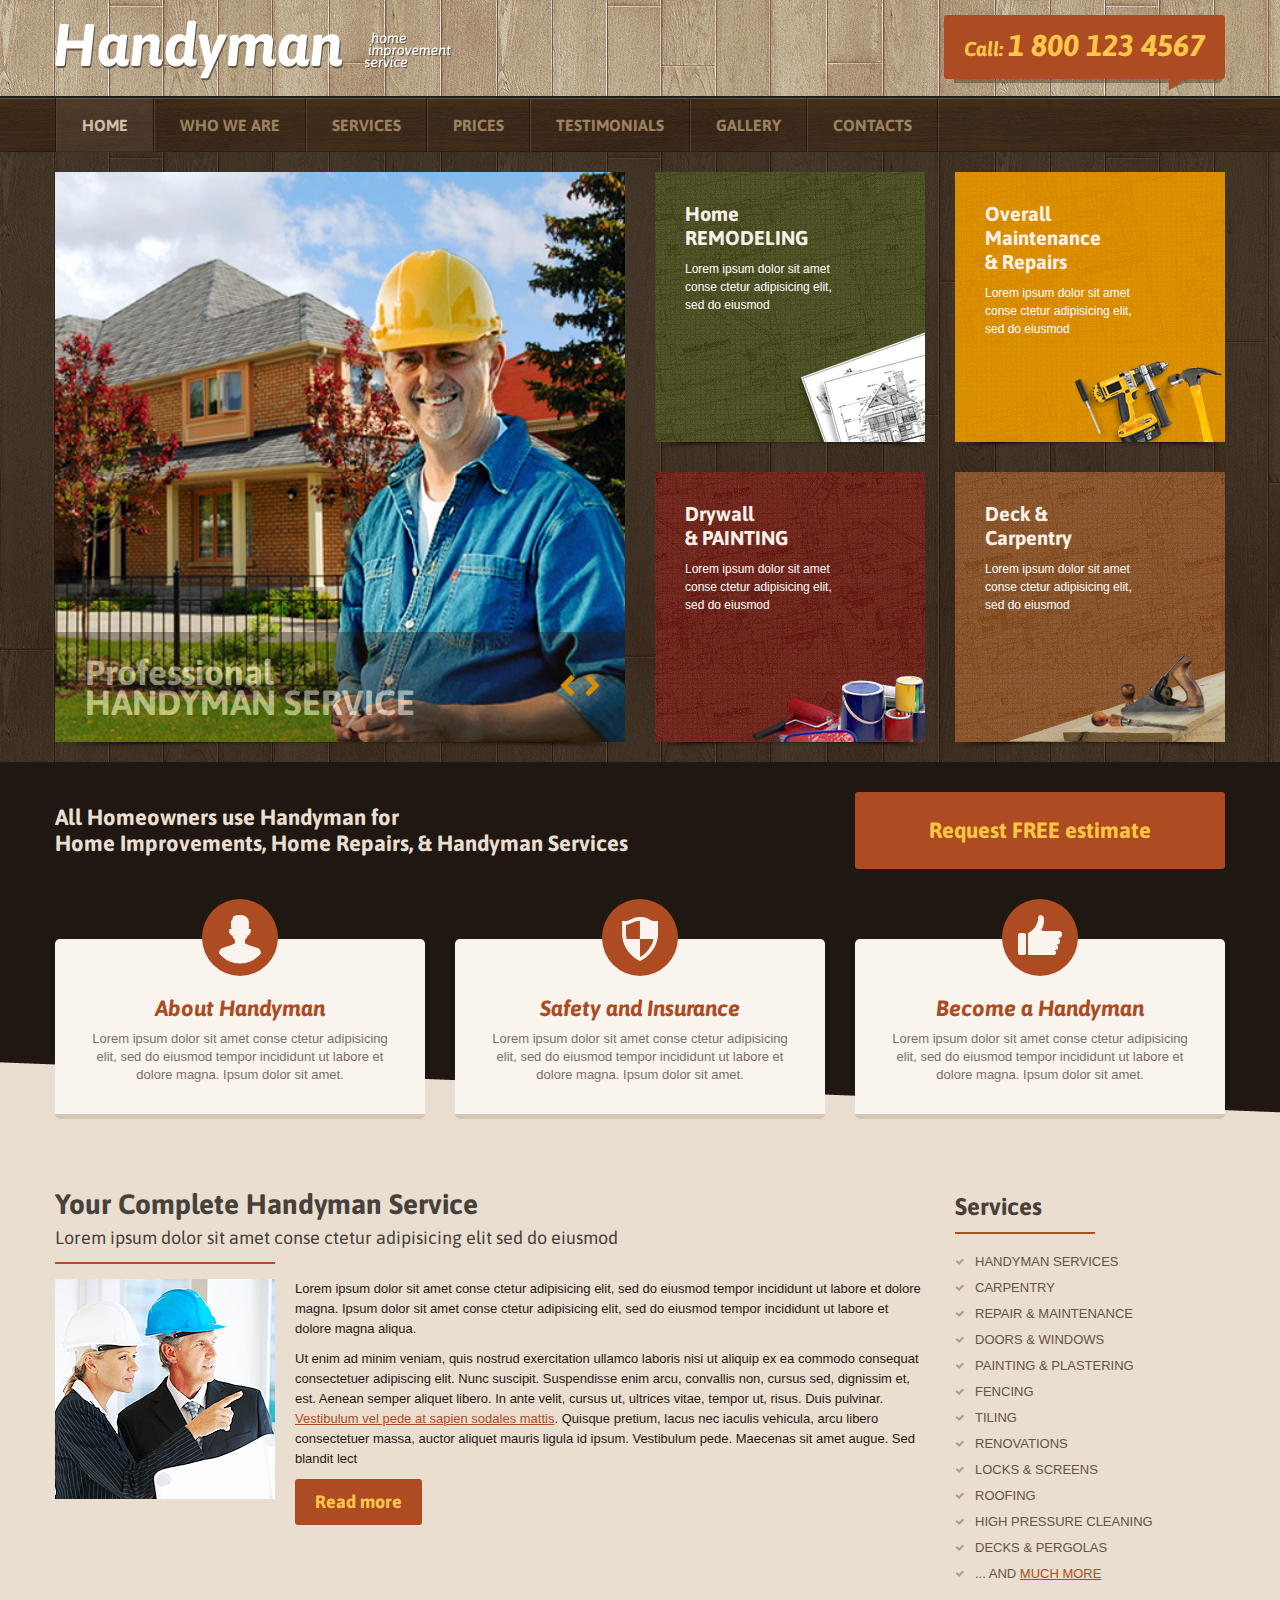
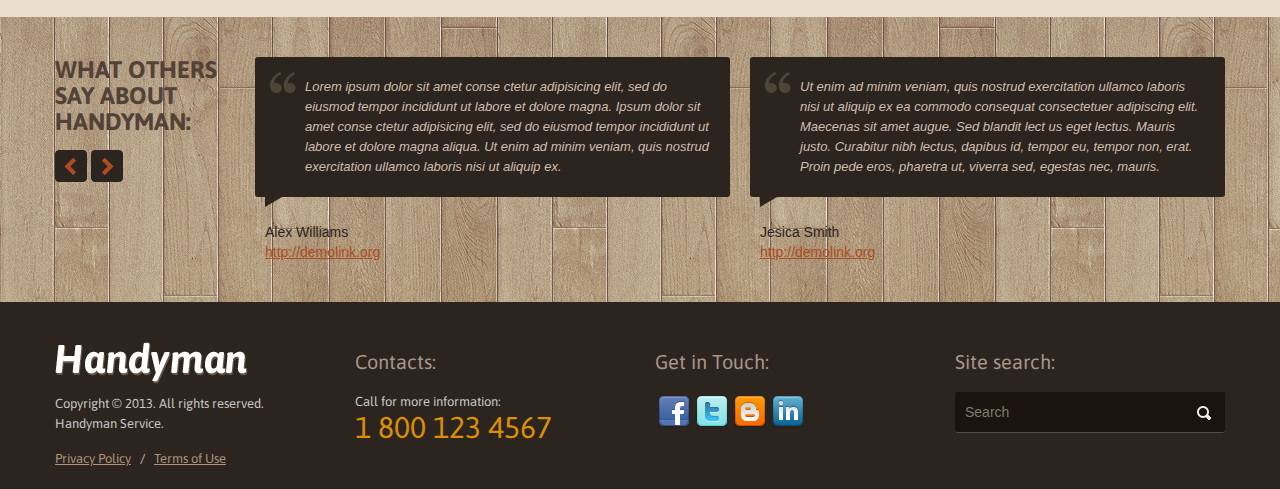
==== index.html @ ea473f08 "new bootsrap site" ====
<!DOCTYPE html>
<html lang="en">
<head>
<title>Handyman - home improvement service</title>
<meta charset="utf-8">
<meta name="viewport" content="width=device-width, initial-scale=1.0">
<meta name="description" content="Your description">
<meta name="keywords" content="Your keywords">
<meta name="author" content="Your name">
<link rel="icon" href="images/favicon.ico" type="image/x-icon">
<link rel="shortcut icon" href="images/favicon.ico" type="image/x-icon" />

<link rel="stylesheet" href="css/bootstrap.css" type="text/css" media="screen">
<link rel="stylesheet" href="css/bootstrap-responsive.css" type="text/css" media="screen">    
<link rel="stylesheet" href="css/camera.css" type="text/css" media="screen">
<link rel="stylesheet" href="css/style.css" type="text/css" media="screen">

<script type="text/javascript" src="js/jquery.js"></script>  
<script type="text/javascript" src="js/jquery.easing.1.3.js"></script>
<script type="text/javascript" src="js/superfish.js"></script>

<script type="text/javascript" src="js/jquery.ui.totop.js"></script>

<script type="text/javascript" src="js/camera.js"></script>
<script type="text/javascript" src="js/jquery.mobile.customized.min.js"></script>

<script type="text/javascript" src="js/jquery.caroufredsel.js"></script>
<script type="text/javascript" src="js/jquery.touchSwipe.min.js"></script>
<script>
$(document).ready(function() {
	// camera
	$('#camera_wrap').camera({
		//thumbnails: true
		autoAdvance			: true,		
		mobileAutoAdvance	: true,
		//fx					: 'simpleFade',
		height: '100%',
		hover: false,
		loader: 'none',
		navigation: true,
		navigationHover: false,
		mobileNavHover: false,
		playPause: false,
		pauseOnClick: false,
		pagination			: false,
		time: 7000,
		transPeriod: 1000,
		minHeight: '200px'
	});

	//	carouFredSel
	$('#slider3 .carousel.main ul').carouFredSel({
		auto: {
			timeoutDuration: 80000					
		},
		responsive: true,
		prev: '.prev3',
		next: '.next3',
		width: '100%',
		scroll: {
			items: 1,
			duration: 1000,
			easing: "easeOutExpo"
		},			
		items: {
        	width: '500',
			height: 'variable',	//	optionally resize item-height			  
			visible: {
				min: 1,
				max: 2
			}
		},
		mousewheel: false,
		swipe: {
			onMouse: true,
			onTouch: true
			}
	});
	$(window).bind("resize",updateSizes_vat).bind("load",updateSizes_vat);
	function updateSizes_vat(){		
		$('#slider3 .carousel.main ul').trigger("updateSizes");
	}
	updateSizes_vat();

}); //
$(window).load(function() {
	//

}); //
</script>		
<!--[if lt IE 8]>
		<div style='text-align:center'><a href="http://www.microsoft.com/windows/internet-explorer/default.aspx?ocid=ie6_countdown_bannercode"><img src="http://www.theie6countdown.com/images/upgrade.jpg"border="0"alt=""/></a></div>  
	<![endif]-->    

<!--[if lt IE 9]>
  <script src="http://html5shim.googlecode.com/svn/trunk/html5.js"></script>      
  <link rel="stylesheet" href="css/ie.css" type="text/css" media="screen">
<![endif]-->
</head>

<body class="main">
<div id="main">

<div class="top1">
<div class="container">
<div class="row">
<div class="span12">
<div class="top1_inner clearfix">
<header><div class="logo_wrapper"><a href="index.html" class="logo"><img src="images/logo.png" alt=""></a></div></header>	
<div class="phone1"><div class="txt1">Call: <span> 1 800 123 4567</span></div><div class="over1"></div></div>
</div>	
</div>	
</div>	
</div>	
</div>

<div class="top2">
<div class="container">
<div class="row">
<div class="span12">
<div class="top2_inner clearfix">
<div class="navbar navbar_">
	<div class="navbar-inner navbar-inner_">
		<a class="btn btn-navbar btn-navbar_" data-toggle="collapse" data-target=".nav-collapse_">
			<span class="icon-bar"></span>
			<span class="icon-bar"></span>
			<span class="icon-bar"></span>
		</a>
		<div class="nav-collapse nav-collapse_ collapse">
			<ul class="nav sf-menu clearfix">
<li class="active"><a href="index.html">Home</a></li>
<li class="sub-menu sub-menu-1"><a href="index-1.html">Who We Are</a>
	<ul>
		<li><a href="index-1.html">about us</a></li>		
		<li><a href="index-1.html">news & events</a></li>	
		<li><a href="404.html">404 page</a></li>					
	</ul>						
</li>
<li><a href="index-2.html">Services</a></li>
<li><a href="index-3.html">Prices</a></li>
<li><a href="index-4.html">Testimonials</a></li>
<li><a href="index-5.html">Gallery</a></li>
<li><a href="index-6.html">Contacts</a></li>											
<li class="last"></li>											
    </ul>
		</div>
	</div>
</div>
</div>	
</div>	
</div>	
</div>	
</div>

<div class="top3">
<div class="container">
<div class="row">
<div class="span12">
<div class="top3_inner clearfix">
<div class="row">
<div class="span6">
<div id="slider_wrapper">
	<div id="slider" class="clearfix">
		<img src="images/shadow1.png" alt="" class="sh1">
		<div id="camera_wrap">
			<div data-src="images/slide01.jpg">
				<div class="camera_caption fadeIn">
					<div class="txt1">Professional<br>HANDYMAN SERVICE</div>											
				</div>     
			</div>
			<div data-src="images/slide02.jpg">
				<div class="camera_caption fadeIn">
					<div class="txt1">Decks &<br>Carpentry Service</div>											
				</div>     
			</div>
			<div data-src="images/slide03.jpg">
				<div class="camera_caption fadeIn">
					<div class="txt1">Roofing &<br>Cleaning Service</div>											
				</div>     
			</div>
			<div data-src="images/slide04.jpg">
				<div class="camera_caption fadeIn">
					<div class="txt1">Home  Remodeling,<br>Repair & Maintenance</div>											
				</div>     
			</div>			
		</div>	
	</div>
</div>
</div>	
<div class="span6">
<div class="banners">
<div class="row">
<div class="span3 banner banner1">
<div class="banner_inner">
<a href="#">
<div class="txt">
	<div class="txt1">Home<br>REMODELING</div>
	<div class="txt2">Lorem ipsum dolor sit amet conse ctetur adipisicing elit, sed do eiusmod </div>
</div>		
<img src="images/banner1.png" alt="" class="img">
<div class="txt3">read<br>more</div>
</a>
<img src="images/shadow1.png" alt="" class="sh1">	
</div>	
</div>	
<div class="span3 banner banner2">
<div class="banner_inner">
<a href="#">
<div class="txt">
	<div class="txt1">Overall<br>Maintenance<br>& Repairs</div>
	<div class="txt2">Lorem ipsum dolor sit amet conse ctetur adipisicing elit, sed do eiusmod </div>
</div>		
<img src="images/banner2.png" alt="" class="img">
<div class="txt3">read<br>more</div>
</a>
<img src="images/shadow1.png" alt="" class="sh1">	
</div>	
</div>
</div>
<div class="row">
<div class="span3 banner banner3">
<div class="banner_inner">
<a href="#">
<div class="txt">
	<div class="txt1">Drywall<br>& PAINTING</div>
	<div class="txt2">Lorem ipsum dolor sit amet conse ctetur adipisicing elit, sed do eiusmod </div>
</div>		
<img src="images/banner3.png" alt="" class="img">
<div class="txt3">read<br>more</div>
</a>
<img src="images/shadow1.png" alt="" class="sh1">	
</div>	
</div>	
<div class="span3 banner banner4">
<div class="banner_inner">
<a href="#">
<div class="txt">
	<div class="txt1">Deck &<br>Carpentry
</div>
	<div class="txt2">Lorem ipsum dolor sit amet conse ctetur adipisicing elit, sed do eiusmod </div>
</div>		
<img src="images/banner4.png" alt="" class="img">
<div class="txt3">read<br>more</div>
</a>
<img src="images/shadow1.png" alt="" class="sh1">	
</div>	
</div>
</div>	
</div>
</div>
</div>
</div>	
</div>	
</div>	
</div>	
</div>

<div class="top4">
<div class="container">
<div class="row">
<div class="span12">
<div class="top4_inner clearfix">

<div class="slogan1 clearfix">
<div class="row">
<div class="span8">
<div class="block1">
	<div class="txt1">All Homeowners use Handyman for<br>Home Improvements, Home Repairs, & Handyman Services</div>	
</div>	
</div>
<div class="span4">
<div class="block2">
	<a href="#" class="button1">Request FREE estimate</a>
</div>	
</div>	
</div>	
</div>

<div class="banners2">
<div class="row">
<div class="span4 banner banner1">
<div class="banner_inner">
<a href="#">
<img src="images/ic1.png" alt="" class="img">
<div class="txt1">About Handyman</div>
<div class="txt2">Lorem ipsum dolor sit amet conse ctetur adipisicing elit, sed do eiusmod tempor incididunt ut labore et dolore magna. Ipsum dolor sit amet.</div>
</a>
</div>	
</div>
<div class="span4 banner banner1">
<div class="banner_inner">
<a href="#">
<img src="images/ic2.png" alt="" class="img">
<div class="txt1">Safety and Insurance</div>
<div class="txt2">Lorem ipsum dolor sit amet conse ctetur adipisicing elit, sed do eiusmod tempor incididunt ut labore et dolore magna. Ipsum dolor sit amet.</div>
</a>
</div>	
</div>
<div class="span4 banner banner1">
<div class="banner_inner">
<a href="#">
<img src="images/ic3.png" alt="" class="img">
<div class="txt1">Become a Handyman</div>
<div class="txt2">Lorem ipsum dolor sit amet conse ctetur adipisicing elit, sed do eiusmod tempor incididunt ut labore et dolore magna. Ipsum dolor sit amet.</div>
</a>
</div>	
</div>
</div>
	
</div>

</div>	
</div>	
</div>	
</div>	
</div>

<div id="content">
<div class="container">
<div class="row">
<div class="span9">
	
<h1 class="w1">Your Complete Handyman Service<br><span>Lorem ipsum dolor sit amet conse ctetur adipisicing elit sed do eiusmod</span><b></b></h1>

<div class="thumb1">
	<div class="thumbnail clearfix">
		<figure class=""><img src="images/home01.jpg" alt=""></figure>
		<div class="caption">
			<p>
				Lorem ipsum dolor sit amet conse ctetur adipisicing elit, sed do eiusmod tempor incididunt ut labore et dolore magna. Ipsum dolor sit amet conse ctetur adipisicing elit, sed do eiusmod tempor incididunt ut labore et dolore magna aliqua.
			</p>
			<p>
				Ut enim ad minim veniam, quis nostrud exercitation ullamco laboris nisi ut aliquip ex ea commodo consequat consectetuer adipiscing elit. Nunc suscipit. Suspendisse enim arcu, convallis non, cursus sed, dignissim et, est. Aenean semper aliquet libero. In ante velit, cursus ut, ultrices vitae, tempor ut, risus. Duis pulvinar. <a href="#">Vestibulum vel pede at sapien sodales mattis</a>. Quisque pretium, lacus nec iaculis vehicula, arcu libero consectetuer massa, auctor aliquet mauris ligula id ipsum. Vestibulum pede. Maecenas sit amet augue. Sed blandit lect
			</p>
			<a href="#" class="button2">Read more</a>
		</div>
	</div>
</div>


</div>
<div class="span3">
	
<h2 class="w2">Services<b></b></h2>

<ul class="ul1">
  <li>Handyman Services</li>	  
  <li>Carpentry</li>
  <li>Repair & Maintenance</li>
  <li>Doors & Windows</li>
  <li>Painting & Plastering</li>
  <li>Fencing</li>
  <li>Tiling</li>
  <li>Renovations</li>
  <li>Locks & Screens</li>
  <li>Roofing</li>
  <li>High Pressure Cleaning</li>
  <li>Decks & Pergolas</li>
  <li>... and <a href="#">much more</a></li>
</ul>




</div>	
</div>	
</div>	
</div>

<div class="bot1">
<div class="container">
<div class="row">
<div class="span12">
<div class="bot1_inner clearfix"></div>	
<div class="row">
<div class="span2">
<div class="bot1_block1">
<div class="txt1">What others say about Handyman:</div>	
<div class="navigations clearfix">
<a class="prev3" href="#"></a>
<a class="next3" href="#"></a>	
</div>
</div>	
</div>
<div class="span10">
<div class="bot1_block2">

<div id="slider3">
<div class="carousel-box row">
	<div class="inner span10">			
		<div class="carousel main">
			<ul>
				<li>
					<div class="testimonial1">
						<div class="txt1">
							Lorem ipsum dolor sit amet conse ctetur adipisicing elit, sed do eiusmod tempor incididunt ut labore et dolore magna. Ipsum dolor sit amet conse ctetur adipisicing elit, sed do eiusmod tempor incididunt ut labore et dolore magna aliqua. Ut enim ad minim veniam, quis nostrud exercitation ullamco laboris nisi ut aliquip ex.
						</div>
						<div class="txt2">
							<span>Alex Williams</span><br><a href="#">http://demolink.org</a>
						</div>	
					</div>
				</li>
				<li>
					<div class="testimonial1">
						<div class="txt1">
							Ut enim ad minim veniam, quis nostrud exercitation ullamco laboris nisi ut aliquip ex ea commodo consequat consectetuer adipiscing elit. Maecenas sit amet augue. Sed blandit lect us eget lectus. Mauris justo. Curabitur nibh lectus, dapibus id, tempor eu, tempor non, erat. Proin pede eros, pharetra ut, viverra sed, egestas nec, mauris. 
						</div>
						<div class="txt2">
							<span>Jesica Smith</span><br><a href="#">http://demolink.org</a>
						</div>	
					</div>
				</li>
				<li>
					<div class="testimonial1">
						<div class="txt1">
							Lorem ipsum dolor sit amet conse ctetur adipisicing elit, sed do eiusmod tempor incididunt ut labore et dolore magna. Ipsum dolor sit amet conse ctetur adipisicing elit, sed do eiusmod tempor incididunt ut labore et dolore magna aliqua. Ut enim ad minim veniam, quis nostrud exercitation ullamco laboris nisi ut aliquip ex.
						</div>
						<div class="txt2">
							<span>Alex Williams</span><br><a href="#">http://demolink.org</a>
						</div>	
					</div>
				</li>
				<li>
					<div class="testimonial1">
						<div class="txt1">
							Ut enim ad minim veniam, quis nostrud exercitation ullamco laboris nisi ut aliquip ex ea commodo consequat consectetuer adipiscing elit. Maecenas sit amet augue. Sed blandit lect us eget lectus. Mauris justo. Curabitur nibh lectus, dapibus id, tempor eu, tempor non, erat. Proin pede eros, pharetra ut, viverra sed, egestas nec, mauris. 
						</div>
						<div class="txt2">
							<span>Jesica Smith</span><br><a href="#">http://demolink.org</a>
						</div>	
					</div>
				</li>
				<li>
					<div class="testimonial1">
						<div class="txt1">
							Lorem ipsum dolor sit amet conse ctetur adipisicing elit, sed do eiusmod tempor incididunt ut labore et dolore magna. Ipsum dolor sit amet conse ctetur adipisicing elit, sed do eiusmod tempor incididunt ut labore et dolore magna aliqua. Ut enim ad minim veniam, quis nostrud exercitation ullamco laboris nisi ut aliquip ex.
						</div>
						<div class="txt2">
							<span>Alex Williams</span><br><a href="#">http://demolink.org</a>
						</div>	
					</div>
				</li>
				<li>
					<div class="testimonial1">
						<div class="txt1">
							Ut enim ad minim veniam, quis nostrud exercitation ullamco laboris nisi ut aliquip ex ea commodo consequat consectetuer adipiscing elit. Maecenas sit amet augue. Sed blandit lect us eget lectus. Mauris justo. Curabitur nibh lectus, dapibus id, tempor eu, tempor non, erat. Proin pede eros, pharetra ut, viverra sed, egestas nec, mauris. 
						</div>
						<div class="txt2">
							<span>Jesica Smith</span><br><a href="#">http://demolink.org</a>
						</div>	
					</div>
				</li>																												
			</ul>
		</div>
	</div>
</div>
</div>

</div>	
</div>	
</div>
</div>	
</div>	
</div>	
</div>

<div class="bot2">
<div class="container">
<div class="row">
<div class="span12">
<div class="bot2_inner clearfix">
<div class="row">
<div class="span3">
<footer>
<div class="logo2_wrapper"><a href="index.html" class="logo2"><img src="images/logo2.png" alt=""></a></div>	
<div class="copyright">Copyright   © 2013. All rights reserved. Handyman Service.</div>
<div class="copyright2"><a href="#">Privacy Policy</a>&nbsp;&nbsp;&nbsp;/&nbsp;&nbsp;&nbsp;<a href="#">Terms of Use</a></div>


</footer>	
</div>
<div class="span3">
<div class="bot2_title">Contacts:</div>	
<div class="phone2">
<div class="txt1">Call for more information:</div>	
<div class="txt2">1 800 123 4567</div>
</div>
</div>
<div class="span3">
<div class="bot2_title">Get in Touch:</div>	
<div class="social_wrapper">
	<ul class="social clearfix">
	    <li><a href="#"><img src="images/social_ic1.png"></a></li>
	    <li><a href="#"><img src="images/social_ic2.png"></a></li>
	    <li><a href="#"><img src="images/social_ic3.png"></a></li>
	    <li><a href="#"><img src="images/social_ic4.png"></a></li>
	</ul>
</div>
</div>
<div class="span3">
<div class="bot2_title">Site search:</div>	
<div class="search-form-wrapper clearfix">
<form id="search-form" action="search.php" method="GET" accept-charset="utf-8" class="navbar-form" >
						<input type="text" name="s" value='Search' onBlur="if(this.value=='') this.value='Search'" onFocus="if(this.value =='Search' ) this.value=''">
						<a href="#" onClick="document.getElementById('search-form').submit()"></a>
					</form>	
</div>
</div>	
</div>
</div>	
</div>	
</div>	
</div>	
</div>




	
</div>
<script type="text/javascript" src="js/bootstrap.js"></script>
</body>
</html>
---- css/camera.css ----
/**************************
*
*	GENERAL
*
**************************/
.camera_wrap a, .camera_wrap img, 
.camera_wrap ol, .camera_wrap ul, .camera_wrap li,
.camera_wrap table, .camera_wrap tbody, .camera_wrap tfoot, .camera_wrap thead, .camera_wrap tr, .camera_wrap th, .camera_wrap td
.camera_thumbs_wrap a, .camera_thumbs_wrap img, 
.camera_thumbs_wrap ol, .camera_thumbs_wrap ul, .camera_thumbs_wrap li,
.camera_thumbs_wrap table, .camera_thumbs_wrap tbody, .camera_thumbs_wrap tfoot, .camera_thumbs_wrap thead, .camera_thumbs_wrap tr, .camera_thumbs_wrap th, .camera_thumbs_wrap td {
	background: none;
	border: 0;
	font: inherit;
	font-size: 100%;
	margin: 0;
	padding: 0;
	vertical-align: baseline;
	list-style: none
}
.camera_wrap {
	display: none;
	float: left;
	position: relative;
	z-index: 0;
}
.camera_wrap img {
	max-width: none!important;
}
.camera_fakehover {
	height: 100%;
	min-height: 60px;
	position: relative;
	width: 100%;
	z-index: 1;
}
.camera_wrap {
	width: 100%;
}
.camera_src {
	display: none;
}
.cameraCont, .cameraContents {
	height: 100%;
	position: relative;
	width: 100%;
	z-index: 1;
}
.cameraSlide {
	bottom: 0;
	left: 0;
	position: absolute;
	right: 0;
	top: 0;
	width: 100%;
}
.cameraContent {
	bottom: 0;
	display: none;
	left: 0;
	position: absolute;
	right: 0;
	top: 0;
	width: 100%;
}
.camera_target {
	bottom: 0;
	height: 100%;
	left: 0;
	overflow: hidden;
	position: absolute;
	right: 0;
	text-align: left;
	top: 0;
	width: 100%;
	z-index: 0;
}
.camera_overlayer {
	bottom: 0;
	height: 100%;
	left: 0;
	overflow: hidden;
	position: absolute;
	right: 0;
	top: 0;
	width: 100%;
	z-index: 0;
}
.camera_target_content {
	bottom: 0;
	left: 0;
	overflow: hidden;
	position: absolute;
	right: 0;
	top: 0;
	z-index: 2;
}
.camera_target_content .camera_link {
    background: url(../images/blank.gif);
	display: block;
	height: 100%;
	text-decoration: none;
}
.camera_loader {
    background: #fff url(../images/camera-loader.gif) no-repeat center;
	background: rgba(255, 255, 255, 0.9) url(../images/camera-loader.gif) no-repeat center;
	border: 1px solid #ffffff;
	-webkit-border-radius: 18px;
	-moz-border-radius: 18px;
	border-radius: 18px;
	height: 36px;
	left: 50%;
	overflow: hidden;
	position: absolute;
	margin: -18px 0 0 -18px;
	top: 50%;
	width: 36px;
	z-index: 3;
}
.camera_bar {
	bottom: 0;
	left: 0;
	overflow: hidden;
	position: absolute;
	right: 0;
	top: 0;
	z-index: 3;
}
.camera_thumbs_wrap.camera_left .camera_bar, .camera_thumbs_wrap.camera_right .camera_bar {
	height: 100%;
	position: absolute;
	width: auto;
}
.camera_thumbs_wrap.camera_bottom .camera_bar, .camera_thumbs_wrap.camera_top .camera_bar {
	height: auto;
	position: absolute;
	width: 100%;
}
.camera_nav_cont {
	height: 65px;
	overflow: hidden;
	position: absolute;
	right: 9px;
	top: 15px;
	width: 120px;
	z-index: 4;
}
.camera_caption {
	bottom: 0;
	display: block;
	position: absolute;
	width: 100%;
}
.camera_caption > div {
	padding: 10px 20px;
}
.camerarelative {
	overflow: hidden;
	position: relative;
}
.imgFake {
	cursor: pointer;
}
.camera_prevThumbs {
	bottom: 4px;
	cursor: pointer;
	left: 0;
	position: absolute;
	top: 4px;
	visibility: hidden;
	width: 30px;
	z-index: 10;
}
.camera_prevThumbs div {
	background: url(../images/camera_skins.png) no-repeat -160px 0;
	display: block;
	height: 40px;
	margin-top: -20px;
	position: absolute;
	top: 50%;
	width: 30px;
}
.camera_nextThumbs {
	bottom: 4px;
	cursor: pointer;
	position: absolute;
	right: 0;
	top: 4px;
	visibility: hidden;
	width: 30px;
	z-index: 10;
}
.camera_nextThumbs div {
	background: url(../images/camera_skins.png) no-repeat -190px 0;
	display: block;
	height: 40px;
	margin-top: -20px;
	position: absolute;
	top: 50%;
	width: 30px;
}
.camera_command_wrap .hideNav {
	display: none;
}
.camera_command_wrap {
	left: 0;
	position: relative;
	right:0;
	z-index: 4;
}
.camera_wrap .camera_pag .camera_pag_ul {
	list-style: none;
	margin: 0;
	padding: 0;
	text-align: right;
}
.camera_wrap .camera_pag .camera_pag_ul li {
	-webkit-border-radius: 8px;
	-moz-border-radius: 8px;
	border-radius: 8px;
	cursor: pointer;
	display: inline-block;
	height: 16px;
	margin: 20px 5px;
	position: relative;
	text-align: left;
	text-indent: -9999px;
	width: 16px;
}
.camera_commands_emboss .camera_pag .camera_pag_ul li {
	-moz-box-shadow:
		0px 1px 0px rgba(255,255,255,1),
		inset 0px 1px 1px rgba(0,0,0,0.2);
	-webkit-box-shadow:
		0px 1px 0px rgba(255,255,255,1),
		inset 0px 1px 1px rgba(0,0,0,0.2);
	box-shadow:
		0px 1px 0px rgba(255,255,255,1),
		inset 0px 1px 1px rgba(0,0,0,0.2);
}
.camera_wrap .camera_pag .camera_pag_ul li > span {
	-webkit-border-radius: 5px;
	-moz-border-radius: 5px;
	border-radius: 5px;
	height: 8px;
	left: 4px;
	overflow: hidden;
	position: absolute;
	top: 4px;
	width: 8px;
}
.camera_commands_emboss .camera_pag .camera_pag_ul li:hover > span {
	-moz-box-shadow:
		0px 1px 0px rgba(255,255,255,1),
		inset 0px 1px 1px rgba(0,0,0,0.2);
	-webkit-box-shadow:
		0px 1px 0px rgba(255,255,255,1),
		inset 0px 1px 1px rgba(0,0,0,0.2);
	box-shadow:
		0px 1px 0px rgba(255,255,255,1),
		inset 0px 1px 1px rgba(0,0,0,0.2);
}
.camera_wrap .camera_pag .camera_pag_ul li.cameracurrent > span {
	-moz-box-shadow: none;
	-webkit-box-shadow: none;
	box-shadow: none;
}
.camera_pag_ul li img {
	display: none;
	position: absolute;
}
.camera_pag_ul .thumb_arrow {
    border-left: 4px solid transparent;
    border-right: 4px solid transparent;
    border-top: 4px solid;
	top: 0;
	left: 50%;
	margin-left: -4px;
	position: absolute;
}
.camera_prev, .camera_next, .camera_commands {
	cursor: pointer;
	height: 40px;
	margin-top: -20px;
	position: absolute;
	top: 50%;
	width: 40px;
	z-index: 2;
}
.camera_prev {
	left: 0;
}
.camera_prev > span {
	background: url(../images/camera_skins.png) no-repeat 0 0;
	display: block;
	height: 40px;
	width: 40px;
}
.camera_next {
	right: 0;
}
.camera_next > span {
	background: url(../images/camera_skins.png) no-repeat -40px 0;
	display: block;
	height: 40px;
	width: 40px;
}
.camera_commands {
	right: 41px;
}
.camera_commands > .camera_play {
	background: url(../images/camera_skins.png) no-repeat -80px 0;
	height: 40px;
	width: 40px;
}
.camera_commands > .camera_stop {
	background: url(../images/camera_skins.png) no-repeat -120px 0;
	display: block;
	height: 40px;
	width: 40px;
}
.camera_wrap .camera_pag .camera_pag_ul li {
	-webkit-border-radius: 8px;
	-moz-border-radius: 8px;
	border-radius: 8px;
	cursor: pointer;
	display: inline-block;
	height: 16px;
	margin: 20px 5px;
	position: relative;
	text-indent: -9999px;
	width: 16px;
}
.camera_thumbs_cont {
	-webkit-border-bottom-right-radius: 4px;
	-webkit-border-bottom-left-radius: 4px;
	-moz-border-radius-bottomright: 4px;
	-moz-border-radius-bottomleft: 4px;
	border-bottom-right-radius: 4px;
	border-bottom-left-radius: 4px;
	overflow: hidden;
	position: relative;
	width: 100%;
}
.camera_commands_emboss .camera_thumbs_cont {
	-moz-box-shadow:
		0px 1px 0px rgba(255,255,255,1),
		inset 0px 1px 1px rgba(0,0,0,0.2);
	-webkit-box-shadow:
		0px 1px 0px rgba(255,255,255,1),
		inset 0px 1px 1px rgba(0,0,0,0.2);
	box-shadow:
		0px 1px 0px rgba(255,255,255,1),
		inset 0px 1px 1px rgba(0,0,0,0.2);
}
.camera_thumbs_cont > div {
	float: left;
	width: 100%;
}
.camera_thumbs_cont ul {
	overflow: hidden;
	padding: 3px 4px 8px;
	position: relative;
	text-align: center;
}
.camera_thumbs_cont ul li {
	display: inline;
	padding: 0 4px;
}
.camera_thumbs_cont ul li > img {
	border: 1px solid;
	cursor: pointer;
	margin-top: 5px;
	vertical-align:bottom;
}
.camera_clear {
	display: block;
	clear: both;
}
.showIt {
	display: none;
}
.camera_clear {
	clear: both;
	display: block;
	height: 1px;
	margin: -1px 0 25px;
	position: relative;
}
/**************************
*
*	COLORS & SKINS
*
**************************/
.pattern_1 .camera_overlayer {
	background: url(../images/patterns/overlay1.png) repeat;
}
.pattern_2 .camera_overlayer {
	background: url(../images/patterns/overlay2.png) repeat;
}
.pattern_3 .camera_overlayer {
	background: url(../images/patterns/overlay3.png) repeat;
}
.pattern_4 .camera_overlayer {
	background: url(../images/patterns/overlay4.png) repeat;
}
.pattern_5 .camera_overlayer {
	background: url(../images/patterns/overlay5.png) repeat;
}
.pattern_6 .camera_overlayer {
	background: url(../images/patterns/overlay6.png) repeat;
}
.pattern_7 .camera_overlayer {
	background: url(../images/patterns/overlay7.png) repeat;
}
.pattern_8 .camera_overlayer {
	background: url(../images/patterns/overlay8.png) repeat;
}
.pattern_9 .camera_overlayer {
	background: url(../images/patterns/overlay9.png) repeat;
}
.pattern_10 .camera_overlayer {
	background: url(../images/patterns/overlay10.png) repeat;
}
.camera_caption {
	color: #fff;
}
.camera_caption > div {
	background: #000;
	background: rgba(0, 0, 0, 0.8);
}
.camera_wrap .camera_pag .camera_pag_ul li {
	background: #b7b7b7;
}
.camera_wrap .camera_pag .camera_pag_ul li:hover > span {
	background: #b7b7b7;
}
.camera_wrap .camera_pag .camera_pag_ul li.cameracurrent > span {
	background: #434648;
}
.camera_pag_ul li img {
	border: 4px solid #e6e6e6;
	-moz-box-shadow: 0px 3px 6px rgba(0,0,0,.5);
	-webkit-box-shadow: 0px 3px 6px rgba(0,0,0,.5);
	box-shadow: 0px 3px 6px rgba(0,0,0,.5);
}
.camera_pag_ul .thumb_arrow {
    border-top-color: #e6e6e6;
}
.camera_prevThumbs, .camera_nextThumbs, .camera_prev, .camera_next, .camera_commands, .camera_thumbs_cont {
	background: #d8d8d8;
	background: rgba(216, 216, 216, 0.85);
}
.camera_wrap .camera_pag .camera_pag_ul li {
	background: #b7b7b7;
}
.camera_thumbs_cont ul li > img {
	border-color: #000;
}
/*AMBER SKIN*/
.camera_amber_skin .camera_prevThumbs div {
	background-position: -160px -160px;
}
.camera_amber_skin .camera_nextThumbs div {
	background-position: -190px -160px;
}
.camera_amber_skin .camera_prev > span {
	background-position: 0 -160px;
}
.camera_amber_skin .camera_next > span {
	background-position: -40px -160px;
}
.camera_amber_skin .camera_commands > .camera_play {
	background-position: -80px -160px;
}
.camera_amber_skin .camera_commands > .camera_stop {
	background-position: -120px -160px;
}
/*ASH SKIN*/
.camera_ash_skin .camera_prevThumbs div {
	background-position: -160px -200px;
}
.camera_ash_skin .camera_nextThumbs div {
	background-position: -190px -200px;
}
.camera_ash_skin .camera_prev > span {
	background-position: 0 -200px;
}
.camera_ash_skin .camera_next > span {
	background-position: -40px -200px;
}
.camera_ash_skin .camera_commands > .camera_play {
	background-position: -80px -200px;
}
.camera_ash_skin .camera_commands > .camera_stop {
	background-position: -120px -200px;
}
/*AZURE SKIN*/
.camera_azure_skin .camera_prevThumbs div {
	background-position: -160px -240px;
}
.camera_azure_skin .camera_nextThumbs div {
	background-position: -190px -240px;
}
.camera_azure_skin .camera_prev > span {
	background-position: 0 -240px;
}
.camera_azure_skin .camera_next > span {
	background-position: -40px -240px;
}
.camera_azure_skin .camera_commands > .camera_play {
	background-position: -80px -240px;
}
.camera_azure_skin .camera_commands > .camera_stop {
	background-position: -120px -240px;
}
/*BEIGE SKIN*/
.camera_beige_skin .camera_prevThumbs div {
	background-position: -160px -120px;
}
.camera_beige_skin .camera_nextThumbs div {
	background-position: -190px -120px;
}
.camera_beige_skin .camera_prev > span {
	background-position: 0 -120px;
}
.camera_beige_skin .camera_next > span {
	background-position: -40px -120px;
}
.camera_beige_skin .camera_commands > .camera_play {
	background-position: -80px -120px;
}
.camera_beige_skin .camera_commands > .camera_stop {
	background-position: -120px -120px;
}
/*BLACK SKIN*/
.camera_black_skin .camera_prevThumbs div {
	background-position: -160px -40px;
}
.camera_black_skin .camera_nextThumbs div {
	background-position: -190px -40px;
}
.camera_black_skin .camera_prev > span {
	background-position: 0 -40px;
}
.camera_black_skin .camera_next > span {
	background-position: -40px -40px;
}
.camera_black_skin .camera_commands > .camera_play {
	background-position: -80px -40px;
}
.camera_black_skin .camera_commands > .camera_stop {
	background-position: -120px -40px;
}
/*BLUE SKIN*/
.camera_blue_skin .camera_prevThumbs div {
	background-position: -160px -280px;
}
.camera_blue_skin .camera_nextThumbs div {
	background-position: -190px -280px;
}
.camera_blue_skin .camera_prev > span {
	background-position: 0 -280px;
}
.camera_blue_skin .camera_next > span {
	background-position: -40px -280px;
}
.camera_blue_skin .camera_commands > .camera_play {
	background-position: -80px -280px;
}
.camera_blue_skin .camera_commands > .camera_stop {
	background-position: -120px -280px;
}
/*BROWN SKIN*/
.camera_brown_skin .camera_prevThumbs div {
	background-position: -160px -320px;
}
.camera_brown_skin .camera_nextThumbs div {
	background-position: -190px -320px;
}
.camera_brown_skin .camera_prev > span {
	background-position: 0 -320px;
}
.camera_brown_skin .camera_next > span {
	background-position: -40px -320px;
}
.camera_brown_skin .camera_commands > .camera_play {
	background-position: -80px -320px;
}
.camera_brown_skin .camera_commands > .camera_stop {
	background-position: -120px -320px;
}
/*BURGUNDY SKIN*/
.camera_burgundy_skin .camera_prevThumbs div {
	background-position: -160px -360px;
}
.camera_burgundy_skin .camera_nextThumbs div {
	background-position: -190px -360px;
}
.camera_burgundy_skin .camera_prev > span {
	background-position: 0 -360px;
}
.camera_burgundy_skin .camera_next > span {
	background-position: -40px -360px;
}
.camera_burgundy_skin .camera_commands > .camera_play {
	background-position: -80px -360px;
}
.camera_burgundy_skin .camera_commands > .camera_stop {
	background-position: -120px -360px;
}
/*CHARCOAL SKIN*/
.camera_charcoal_skin .camera_prevThumbs div {
	background-position: -160px -400px;
}
.camera_charcoal_skin .camera_nextThumbs div {
	background-position: -190px -400px;
}
.camera_charcoal_skin .camera_prev > span {
	background-position: 0 -400px;
}
.camera_charcoal_skin .camera_next > span {
	background-position: -40px -400px;
}
.camera_charcoal_skin .camera_commands > .camera_play {
	background-position: -80px -400px;
}
.camera_charcoal_skin .camera_commands > .camera_stop {
	background-position: -120px -400px;
}
/*CHOCOLATE SKIN*/
.camera_chocolate_skin .camera_prevThumbs div {
	background-position: -160px -440px;
}
.camera_chocolate_skin .camera_nextThumbs div {
	background-position: -190px -440px;
}
.camera_chocolate_skin .camera_prev > span {
	background-position: 0 -440px;
}
.camera_chocolate_skin .camera_next > span {
	background-position: -40px -440px;
}
.camera_chocolate_skin .camera_commands > .camera_play {
	background-position: -80px -440px;
}
.camera_chocolate_skin .camera_commands > .camera_stop {
	background-position: -120px -440px	;
}
/*COFFEE SKIN*/
.camera_coffee_skin .camera_prevThumbs div {
	background-position: -160px -480px;
}
.camera_coffee_skin .camera_nextThumbs div {
	background-position: -190px -480px;
}
.camera_coffee_skin .camera_prev > span {
	background-position: 0 -480px;
}
.camera_coffee_skin .camera_next > span {
	background-position: -40px -480px;
}
.camera_coffee_skin .camera_commands > .camera_play {
	background-position: -80px -480px;
}
.camera_coffee_skin .camera_commands > .camera_stop {
	background-position: -120px -480px	;
}
/*CYAN SKIN*/
.camera_cyan_skin .camera_prevThumbs div {
	background-position: -160px -520px;
}
.camera_cyan_skin .camera_nextThumbs div {
	background-position: -190px -520px;
}
.camera_cyan_skin .camera_prev > span {
	background-position: 0 -520px;
}
.camera_cyan_skin .camera_next > span {
	background-position: -40px -520px;
}
.camera_cyan_skin .camera_commands > .camera_play {
	background-position: -80px -520px;
}
.camera_cyan_skin .camera_commands > .camera_stop {
	background-position: -120px -520px	;
}
/*FUCHSIA SKIN*/
.camera_fuchsia_skin .camera_prevThumbs div {
	background-position: -160px -560px;
}
.camera_fuchsia_skin .camera_nextThumbs div {
	background-position: -190px -560px;
}
.camera_fuchsia_skin .camera_prev > span {
	background-position: 0 -560px;
}
.camera_fuchsia_skin .camera_next > span {
	background-position: -40px -560px;
}
.camera_fuchsia_skin .camera_commands > .camera_play {
	background-position: -80px -560px;
}
.camera_fuchsia_skin .camera_commands > .camera_stop {
	background-position: -120px -560px	;
}
/*GOLD SKIN*/
.camera_gold_skin .camera_prevThumbs div {
	background-position: -160px -600px;
}
.camera_gold_skin .camera_nextThumbs div {
	background-position: -190px -600px;
}
.camera_gold_skin .camera_prev > span {
	background-position: 0 -600px;
}
.camera_gold_skin .camera_next > span {
	background-position: -40px -600px;
}
.camera_gold_skin .camera_commands > .camera_play {
	background-position: -80px -600px;
}
.camera_gold_skin .camera_commands > .camera_stop {
	background-position: -120px -600px	;
}
/*GREEN SKIN*/
.camera_green_skin .camera_prevThumbs div {
	background-position: -160px -640px;
}
.camera_green_skin .camera_nextThumbs div {
	background-position: -190px -640px;
}
.camera_green_skin .camera_prev > span {
	background-position: 0 -640px;
}
.camera_green_skin .camera_next > span {
	background-position: -40px -640px;
}
.camera_green_skin .camera_commands > .camera_play {
	background-position: -80px -640px;
}
.camera_green_skin .camera_commands > .camera_stop {
	background-position: -120px -640px	;
}
/*GREY SKIN*/
.camera_grey_skin .camera_prevThumbs div {
	background-position: -160px -680px;
}
.camera_grey_skin .camera_nextThumbs div {
	background-position: -190px -680px;
}
.camera_grey_skin .camera_prev > span {
	background-position: 0 -680px;
}
.camera_grey_skin .camera_next > span {
	background-position: -40px -680px;
}
.camera_grey_skin .camera_commands > .camera_play {
	background-position: -80px -680px;
}
.camera_grey_skin .camera_commands > .camera_stop {
	background-position: -120px -680px	;
}
/*INDIGO SKIN*/
.camera_indigo_skin .camera_prevThumbs div {
	background-position: -160px -720px;
}
.camera_indigo_skin .camera_nextThumbs div {
	background-position: -190px -720px;
}
.camera_indigo_skin .camera_prev > span {
	background-position: 0 -720px;
}
.camera_indigo_skin .camera_next > span {
	background-position: -40px -720px;
}
.camera_indigo_skin .camera_commands > .camera_play {
	background-position: -80px -720px;
}
.camera_indigo_skin .camera_commands > .camera_stop {
	background-position: -120px -720px	;
}
/*KHAKI SKIN*/
.camera_khaki_skin .camera_prevThumbs div {
	background-position: -160px -760px;
}
.camera_khaki_skin .camera_nextThumbs div {
	background-position: -190px -760px;
}
.camera_khaki_skin .camera_prev > span {
	background-position: 0 -760px;
}
.camera_khaki_skin .camera_next > span {
	background-position: -40px -760px;
}
.camera_khaki_skin .camera_commands > .camera_play {
	background-position: -80px -760px;
}
.camera_khaki_skin .camera_commands > .camera_stop {
	background-position: -120px -760px	;
}
/*LIME SKIN*/
.camera_lime_skin .camera_prevThumbs div {
	background-position: -160px -800px;
}
.camera_lime_skin .camera_nextThumbs div {
	background-position: -190px -800px;
}
.camera_lime_skin .camera_prev > span {
	background-position: 0 -800px;
}
.camera_lime_skin .camera_next > span {
	background-position: -40px -800px;
}
.camera_lime_skin .camera_commands > .camera_play {
	background-position: -80px -800px;
}
.camera_lime_skin .camera_commands > .camera_stop {
	background-position: -120px -800px	;
}
/*MAGENTA SKIN*/
.camera_magenta_skin .camera_prevThumbs div {
	background-position: -160px -840px;
}
.camera_magenta_skin .camera_nextThumbs div {
	background-position: -190px -840px;
}
.camera_magenta_skin .camera_prev > span {
	background-position: 0 -840px;
}
.camera_magenta_skin .camera_next > span {
	background-position: -40px -840px;
}
.camera_magenta_skin .camera_commands > .camera_play {
	background-position: -80px -840px;
}
.camera_magenta_skin .camera_commands > .camera_stop {
	background-position: -120px -840px	;
}
/*MAROON SKIN*/
.camera_maroon_skin .camera_prevThumbs div {
	background-position: -160px -880px;
}
.camera_maroon_skin .camera_nextThumbs div {
	background-position: -190px -880px;
}
.camera_maroon_skin .camera_prev > span {
	background-position: 0 -880px;
}
.camera_maroon_skin .camera_next > span {
	background-position: -40px -880px;
}
.camera_maroon_skin .camera_commands > .camera_play {
	background-position: -80px -880px;
}
.camera_maroon_skin .camera_commands > .camera_stop {
	background-position: -120px -880px	;
}
/*ORANGE SKIN*/
.camera_orange_skin .camera_prevThumbs div {
	background-position: -160px -920px;
}
.camera_orange_skin .camera_nextThumbs div {
	background-position: -190px -920px;
}
.camera_orange_skin .camera_prev > span {
	background-position: 0 -920px;
}
.camera_orange_skin .camera_next > span {
	background-position: -40px -920px;
}
.camera_orange_skin .camera_commands > .camera_play {
	background-position: -80px -920px;
}
.camera_orange_skin .camera_commands > .camera_stop {
	background-position: -120px -920px	;
}
/*OLIVE SKIN*/
.camera_olive_skin .camera_prevThumbs div {
	background-position: -160px -1080px;
}
.camera_olive_skin .camera_nextThumbs div {
	background-position: -190px -1080px;
}
.camera_olive_skin .camera_prev > span {
	background-position: 0 -1080px;
}
.camera_olive_skin .camera_next > span {
	background-position: -40px -1080px;
}
.camera_olive_skin .camera_commands > .camera_play {
	background-position: -80px -1080px;
}
.camera_olive_skin .camera_commands > .camera_stop {
	background-position: -120px -1080px	;
}
/*PINK SKIN*/
.camera_pink_skin .camera_prevThumbs div {
	background-position: -160px -960px;
}
.camera_pink_skin .camera_nextThumbs div {
	background-position: -190px -960px;
}
.camera_pink_skin .camera_prev > span {
	background-position: 0 -960px;
}
.camera_pink_skin .camera_next > span {
	background-position: -40px -960px;
}
.camera_pink_skin .camera_commands > .camera_play {
	background-position: -80px -960px;
}
.camera_pink_skin .camera_commands > .camera_stop {
	background-position: -120px -960px	;
}
/*PISTACHIO SKIN*/
.camera_pistachio_skin .camera_prevThumbs div {
	background-position: -160px -1040px;
}
.camera_pistachio_skin .camera_nextThumbs div {
	background-position: -190px -1040px;
}
.camera_pistachio_skin .camera_prev > span {
	background-position: 0 -1040px;
}
.camera_pistachio_skin .camera_next > span {
	background-position: -40px -1040px;
}
.camera_pistachio_skin .camera_commands > .camera_play {
	background-position: -80px -1040px;
}
.camera_pistachio_skin .camera_commands > .camera_stop {
	background-position: -120px -1040px	;
}
/*PINK SKIN*/
.camera_pink_skin .camera_prevThumbs div {
	background-position: -160px -80px;
}
.camera_pink_skin .camera_nextThumbs div {
	background-position: -190px -80px;
}
.camera_pink_skin .camera_prev > span {
	background-position: 0 -80px;
}
.camera_pink_skin .camera_next > span {
	background-position: -40px -80px;
}
.camera_pink_skin .camera_commands > .camera_play {
	background-position: -80px -80px;
}
.camera_pink_skin .camera_commands > .camera_stop {
	background-position: -120px -80px;
}
/*RED SKIN*/
.camera_red_skin .camera_prevThumbs div {
	background-position: -160px -1000px;
}
.camera_red_skin .camera_nextThumbs div {
	background-position: -190px -1000px;
}
.camera_red_skin .camera_prev > span {
	background-position: 0 -1000px;
}
.camera_red_skin .camera_next > span {
	background-position: -40px -1000px;
}
.camera_red_skin .camera_commands > .camera_play {
	background-position: -80px -1000px;
}
.camera_red_skin .camera_commands > .camera_stop {
	background-position: -120px -1000px	;
}
/*TANGERINE SKIN*/
.camera_tangerine_skin .camera_prevThumbs div {
	background-position: -160px -1120px;
}
.camera_tangerine_skin .camera_nextThumbs div {
	background-position: -190px -1120px;
}
.camera_tangerine_skin .camera_prev > span {
	background-position: 0 -1120px;
}
.camera_tangerine_skin .camera_next > span {
	background-position: -40px -1120px;
}
.camera_tangerine_skin .camera_commands > .camera_play {
	background-position: -80px -1120px;
}
.camera_tangerine_skin .camera_commands > .camera_stop {
	background-position: -120px -1120px	;
}
/*TURQUOISE SKIN*/
.camera_turquoise_skin .camera_prevThumbs div {
	background-position: -160px -1160px;
}
.camera_turquoise_skin .camera_nextThumbs div {
	background-position: -190px -1160px;
}
.camera_turquoise_skin .camera_prev > span {
	background-position: 0 -1160px;
}
.camera_turquoise_skin .camera_next > span {
	background-position: -40px -1160px;
}
.camera_turquoise_skin .camera_commands > .camera_play {
	background-position: -80px -1160px;
}
.camera_turquoise_skin .camera_commands > .camera_stop {
	background-position: -120px -1160px	;
}
/*VIOLET SKIN*/
.camera_violet_skin .camera_prevThumbs div {
	background-position: -160px -1200px;
}
.camera_violet_skin .camera_nextThumbs div {
	background-position: -190px -1200px;
}
.camera_violet_skin .camera_prev > span {
	background-position: 0 -1200px;
}
.camera_violet_skin .camera_next > span {
	background-position: -40px -1200px;
}
.camera_violet_skin .camera_commands > .camera_play {
	background-position: -80px -1200px;
}
.camera_violet_skin .camera_commands > .camera_stop {
	background-position: -120px -1200px	;
}
/*WHITE SKIN*/
.camera_white_skin .camera_prevThumbs div {
	background-position: -160px -80px;
}
.camera_white_skin .camera_nextThumbs div {
	background-position: -190px -80px;
}
.camera_white_skin .camera_prev > span {
	background-position: 0 -80px;
}
.camera_white_skin .camera_next > span {
	background-position: -40px -80px;
}
.camera_white_skin .camera_commands > .camera_play {
	background-position: -80px -80px;
}
.camera_white_skin .camera_commands > .camera_stop {
	background-position: -120px -80px;
}
/*YELLOW SKIN*/
.camera_yellow_skin .camera_prevThumbs div {
	background-position: -160px -1240px;
}
.camera_yellow_skin .camera_nextThumbs div {
	background-position: -190px -1240px;
}
.camera_yellow_skin .camera_prev > span {
	background-position: 0 -1240px;
}
.camera_yellow_skin .camera_next > span {
	background-position: -40px -1240px;
}
.camera_yellow_skin .camera_commands > .camera_play {
	background-position: -80px -1240px;
}
.camera_yellow_skin .camera_commands > .camera_stop {
	background-position: -120px -1240px	;
}

/*custom*/

#camera_wrap{min-height: 200px;}
.camera_target{border-radius:0px; -moz-border-radius:0px; -webkit-border-radius:0px;}

.camera_fakehover{}

.camera_wrap .camera_pag{}
.camera_wrap .camera_pag .camera_pag_ul {position: absolute; left: 0px; bottom: 7%; z-index: 100; width: 100%; text-align: center; }
.camera_wrap .camera_pag .camera_pag_ul li{display: inline-block; width: 16px; height: 15px; padding: 0; margin: 0 5px; background: url(../images/paginations.png) left top no-repeat; display: inline-block;border-radius:0px; -moz-border-radius:0px; -webkit-border-radius:0px;}
.camera_wrap .camera_pag .camera_pag_ul li:hover, .camera_wrap .camera_pag .camera_pag_ul li.cameracurrent{background-position: right;}
.camera_wrap .camera_pag .camera_pag_ul li span{display: none;}

.camera_prev{width: 15px; height: 23px; position: absolute; left: auto; right: 50px; top: auto; bottom: 45px; margin:0; margin-top: 0px; background: url(../images/prev.png) left top no-repeat;}
.camera_prev > span{display: block; width: 15px; height: 23px; background: url(../images/prev.png) left bottom no-repeat; opacity: 0; filter: alpha(opacity=0);
transition: all 0.3s ease-out; -moz-transition: all 0.3s ease-out; -webkit-transition: all 0.3s ease-out; -o-transition: all 0.3s ease-out;
}
.camera_prev:hover span {opacity: 1; filter: alpha(opacity=100);}

.camera_next{width: 15px; height: 23px; position: absolute; left: auto; right: 25px; top: auto; bottom: 45px; margin:0; margin-top: 0px; background: url(../images/next.png) left top no-repeat;}
.camera_next > span{display: block; width: 15px; height: 23px; background: url(../images/next.png) left bottom no-repeat; opacity: 0; filter: alpha(opacity=0);
transition: all 0.3s ease-out; -moz-transition: all 0.3s ease-out; -webkit-transition: all 0.3s ease-out; -o-transition: all 0.3s ease-out;
}
.camera_next:hover span {opacity: 1; filter: alpha(opacity=100);}

.camera_caption{ left: 0px; right: 0; bottom: 0; text-align: left; background: url(../images/slide_px.png);}
.camera_caption > div{padding:25px 30px; margin: 0; background: none;}
.camera_caption .txt1{font-family: 'Asap'; font-weight: 700; line-height: 30px; font-size: 30px; color: #e9ded0;}



@media (min-width: 1200px) {
	.camera_caption .txt1{font-size: 35px; line-height: 30px;}
	

	
}
@media (max-width: 979px) {
	.camera_caption .txt1{font-size: 25px; line-height: 30px;}



	

}
@media (max-width: 767px) {


	
	
	
	
}
@media (max-width: 480px) {
	.camera_caption .txt1{font-size: 20px; line-height: 30px;}
	
	
	
}
---- css/style.css ----
/* GOOGLE FONTS */
@import url(http://fonts.googleapis.com/css?family=Asap:400);
@import url(http://fonts.googleapis.com/css?family=Asap:400italic);
@import url(http://fonts.googleapis.com/css?family=Asap:700);
@import url(http://fonts.googleapis.com/css?family=Asap:700italic);


/* Global properties ======================================================== */
a[href^="tel:"] { color: inherit; text-decoration: none;}
::selection{ background:#888888!important; color:#fff}
::-moz-selection{ background:#888888!important; color:#fff}

a{ color:#ad4c22; text-decoration: underline; outline:none}
a:hover{ color:#ad4c22; text-decoration: none; outline:none}

body{ background:url(../images/px1.jpg) 0 0 repeat #9f8c6e; border:0; font: 13px Arial, Helvetica, sans-serif; color:#1f1812 ; line-height:20px; min-width:320px;}

#main{margin: 0 auto; position: relative;}




/* ============================= header ====================== */
.top1{}

header{float: left; padding-top: 20px; padding-bottom: 15px;}

.phone1{float: right; position: relative; display: inline-block; padding-top: 15px; margin-bottom: 10px; }
.phone1 .txt1{background: #ad4c22; line-height: 20px; color: #ffc64b; font-family: 'Asap'; font-weight: 700; font-style: italic; font-size: 20px; padding: 20px;border-radius:3px; -moz-border-radius:3px; -webkit-border-radius:3px;}
.phone1 .txt1 span{font-size: 30px;}
.phone1 .over1{position: absolute; left: 10px; right: 3px; bottom: -11px; height: 11px; background: url(../images/phone1.png) right bottom no-repeat;}

.top2{height: 54px; padding-top: 2px; background: url(../images/px3.jpg) 0 0 repeat-x;position: relative; z-index: 30;}

.top3{background: url(../images/px2.jpg) 0 0 repeat; padding-top: 20px; padding-bottom: 20px;}

#slider_wrapper{position: relative;}
#slider{position: relative;}
#slider .sh1{width: 100%; height: 8px; position: absolute; left: 0; bottom: -8px; z-index: 1;}

.banners{}
.banners .banner_inner{position: relative;}
.banners .banner_inner .sh1{width: 100%; height: 8px; position: absolute; left: 0; bottom: -8px; z-index: 1;}
.banners .banner_inner a{display: block; text-decoration: none; height: 220px; position: relative; overflow: hidden;}
.banners .banner_inner a .txt{width: 160px; position: absolute; left: 30px; top: 30px; z-index: 2;}
.banners .banner_inner a .txt .txt1{font-family: 'Asap'; font-weight: 700; font-size: 20px; line-height: 24px; color: #f9f1e7; padding-bottom: 10px;}
.banners .banner_inner a .txt .txt2{font-size: 12px; line-height: 18px; color: #fff;}
.banners .banner_inner a .img{position: absolute;right: 0; bottom: 0;}
.banners .banner_inner a .txt3{padding-top: 25px; padding-right: 5px; width: 95px; height: 33px; background: url(../images/banners_txt3.png) 0 0 no-repeat; text-align: right; font-family: 'Asap'; font-size: 12px; font-weight: 700; color: #ecd9b3; line-height: 12px; text-transform: uppercase; position: absolute; right: -100px; bottom: -58px; z-index: 3;opacity: 0; filter: alpha(opacity=0);
transition: all 0.3s ease-out; -moz-transition: all 0.3s ease-out; -webkit-transition: all 0.3s ease-out; -o-transition: all 0.3s ease-out;
}
.banners .banner_inner a:hover .txt3{opacity: 1; filter: alpha(opacity=100); right: -1px; bottom: -1px;}

.banners .banner1 .banner_inner a{background: url(../images/banner1_bg.jpg);}
.banners .banner2 .banner_inner a{background: url(../images/banner2_bg.jpg);}
.banners .banner3 .banner_inner a{background: url(../images/banner3_bg.jpg);}
.banners .banner4 .banner_inner a{background: url(../images/banner4_bg.jpg);}

.main .banners .banner1{padding-bottom: 20px;}

.top4{background: url(../images/px4.jpg) center bottom no-repeat #1f1812;}

.slogan1{padding: 30px 0;}

.slogan1 .block1{position: relative;}
.slogan1 .block1 .txt1{font-family: 'Asap'; font-weight: 700; font-size: 22px; line-height: 26px; color: #e9ded0; padding-top: 12px; padding-bottom: 13px;}

.slogan1 .block2{position: relative;}

.button1{display: block; text-decoration: none; height: 77px;line-height: 77px; text-align: center; padding: 0 0px; background: #ad4c22; font-family: 'Asap'; font-weight: 700; font-size: 22px; color: #ffc642; border-radius:3px; -moz-border-radius:3px; -webkit-border-radius:3px;}
.button1:hover{background: #d87f00; color: #fff;}

.banners2{padding-top: 40px;}
.banners2 .banner{padding-bottom: 20px;}
.banners2 .banner_inner{position: relative;}
.banners2 .banner_inner a{display: block; text-decoration: none; position: relative; text-align: center; background: #f9f4ee; border-bottom: 5px solid #d7c8b5; border-radius:5px; -moz-border-radius:5px; -webkit-border-radius:5px; padding: 0 30px 30px}
.banners2 .banner_inner a:hover{border-color: #d87f00;}
.banners2 .banner_inner a .img{display: inline-block; background: #ad4c22; border-radius:50%; -moz-border-radius:50%; -webkit-border-radius:50%; margin-top: -40px;}
.banners2 .banner_inner a:hover .img{background: #d87f00;}
.banners2 .banner_inner a .txt1{font-family: 'Asap'; font-weight: 700; font-style: italic; font-size: 22px; line-height: 24px; color: #ad4c22; padding-bottom: 10px; padding-top: 20px;}
.banners2 .banner_inner a:hover .txt1{color: #d87f00;}
.banners2 .banner_inner a .txt2{font-size: 13px; line-height: 18px; color: #7c6e62;}
.banners2 .banner_inner a:hover .txt2{color: #1f1812;}




/* ============================= content ====================== */
#content{background: #e9ded0; padding-top: 30px; padding-bottom: 30px;}

/* ============================= footer ====================== */
.bot1{padding: 40px 0;}
.bot1 .bot1_block1{}
.bot1 .bot1_block1 .txt1{font-family: 'Asap'; font-weight: 700; font-size: 24px; line-height: 26px; text-transform: uppercase; color: #534238; padding-bottom: 15px;}

/* ============================= slider3 ====================== */
#slider3_wrapper{padding:50px 0; background: #fff;}
#slider3{position: relative;}

.prev3{display: block; width: 32px; height: 32px; background: url(../images/prev3.png) left top no-repeat; float: left;}
.prev3:hover{background-position: bottom;}
.next3{display: block; width: 32px; height: 32px; background: url(../images/next3.png) left top no-repeat; float: left; margin-left: 4px;}
.next3:hover{background-position: bottom;}

.slider3-title{font-family: 'Julius Sans One'; font-weight: 400; font-size: 30px; line-height: 30px; color: #2a2a2a; text-transform: uppercase; padding-bottom: 50px; text-align: center;}
.carousel-box{position: relative;}
.carousel-box .inner{position: relative; overflow: hidden;}
.carousel.main{position: relative; overflow: hidden; width: 800px; margin: 0; padding: 0;}
.caroufredsel_wrapper{padding: 0; margin: 0;}
.caroufredsel_wrapper ul{padding: 0; margin: 0;}
.carousel-box ul li { float:left; display: inline-block; padding:0px 0px 0px 0px; position:relative; width:300px; overflow:hidden; padding-right:20px }

.testimonial1{margin-bottom: 0px;}
.testimonial1 .txt1{background: url(../images/testimonial1.png) 15px 15px no-repeat #2c241e; padding:20px 20px 20px 50px; line-height: 20px; font-style: italic; color: #cfbfaf; border-radius:3px; -moz-border-radius:3px; -webkit-border-radius:3px;}
.testimonial1 .txt2{padding-left: 10px; padding-top: 25px;  color: #2c241e; font-size: 14px;background: url(../images/testimonial2.png) 10px 0px no-repeat;}
.testimonial1 .txt2 a{color: #ad4c22;}

.bot2{background: #2c241e; padding-top: 30px; padding-bottom: 20px;  font-family: 'Asap';}

footer{padding-top: 10px;}
.copyright{line-height: 20px; color: #c8c8c8; padding-bottom: 15px; padding-top: 10px;}
.copyright2{line-height: 20px; color: #c8c8c8;}
.copyright2 a{color: #ae9478;}

.bot2_title{font-family: 'Asap'; font-weight: 400; font-size: 20px; line-height: 20px; color: #a7958a; padding-top: 20px; padding-bottom: 20px;}

.phone2{}
.phone2 .txt1{color: #c8c8c8;}
.phone2 .txt2{color: #da9000; font-size: 30px; line-height: 30px;}

.social_wrapper{ padding-top: 4px;}
.social{ display: inline-block; margin: 0 0px; padding-top: 0px; list-style: none; white-space: nowrap;}
.social li{display: inline-block; margin: 0 3px; float: left;}
.social li a img{opacity: 1; filter: alpha(opacity=100);}
.social li a:hover img{opacity: 0.7; filter: alpha(opacity=70);}




/* ============================= main menu ====================== */
.navbar_ { margin: 0; padding: 0; background: none; position: relative;z-index: 30;}
.navbar_ .navbar-inner_ { padding: 0; margin: 0; border: none; min-height: inherit; background: none; border-radius:0px; -moz-border-radius:0px; -webkit-border-radius:0px; box-shadow: none;-moz-box-shadow: none; -webkit-box-shadow: none; filter:none; }
.navbar_ .btn-navbar { background: #4d2f14; border: none;box-shadow: none;-moz-box-shadow: none; -webkit-box-shadow: none; margin-top: 14px; margin-bottom: 13px;}
.navbar_ .btn-navbar:hover{background: #71461f;}
.navbar_ .btn-navbar .icon-bar{background-image: none;}
.nav-collapse_.collapse{ position:relative; display:block; text-align: center;}
.navbar_ .nav{ position: relative; float: none; margin: 0; padding: 0; display: block; left: auto; }
.navbar_ .nav > li{position: relative; display: block; float: left; padding-left: 2px; white-space: nowrap; background: url(../images/marker0.png) 0 0 no-repeat;}
.navbar_ .nav > li:first-child{}
.navbar_ .nav > li.last{height: 54px; width: 0;}
.navbar_ .nav > li > a{display: block; text-decoration: none; background: none; font-family: 'Asap'; font-weight: 700; font-size: 16px; line-height: 54px; color: #9c825e; text-shadow:none; padding: 0px 25px; border: none; margin: 0; border-radius:0px; -moz-border-radius:0px; -webkit-border-radius:0px; text-transform: uppercase;
transition: color 0.3s ease-out; -moz-transition: color 0.3s ease-out; -webkit-transition: color 0.3s ease-out; -o-transition: color 0.3s ease-out;
}
.navbar_ .nav > li.active > a, .navbar_ .nav > li.active > a:hover, .navbar_ .nav > li.active > a:focus, .navbar_ .nav > li > a:hover, .navbar_ .nav > li > a:focus, .navbar_ .nav > li.sfHover > a, .navbar_ .nav > li.sfHover > a:hover{color: #cfbda6; text-decoration: none; background: url(../images/nav.png) 0 0 repeat;  box-shadow: none;-moz-box-shadow: none; -webkit-box-shadow: none;}

.sub-menu ul { position: absolute; display: none; left: 2px; top: 54px; list-style: none; zoom: 1; z-index: 109; margin: 0; padding:0px; background: url(../images/submenu.jpg); text-align: left; }
.sub-menu li { margin: 0; position: relative; zoom: 1; display: block; border-top: 1px solid #55402e; border-bottom: 1px solid #36271a;}
.sub-menu li a{display: block; position: relative; font-family:'Asap'; font-weight: 700; font-size: 16px; line-height: 20px; color: #9c825e; text-decoration: none; padding: 11px 25px; text-transform: uppercase;
transition: all 0.3s ease-out; -moz-transition: all 0.3s ease-out; -webkit-transition: all 0.3s ease-out; -o-transition: all 0.3s ease-out;
}
.sub-menu li a:hover{ text-decoration: none; color: #cfbda6;}

.sub-menu li a em{display: inline-block; width: 7px; height: 10px; background: url(../images/marker1.png) left top no-repeat; position: absolute; right: 8px; top: 50%; margin-top: -5px;}
.sub-menu li a:hover em{background-position: bottom;}

.sub-menu-1 > ul{}

.sub-menu-2 > ul{left: 100%; top: -8px; margin-left: 9px; background: #181311;}

/* ============================= menu bot ====================== */
.menu_bot { display:inline-block; float: left; position: relative; z-index:10; text-align:center; white-space:nowrap; padding-top: 20px; }
#menu_bot { list-style: none; display:inline-block; white-space:nowrap;  padding: 0; margin: 0;}
#menu_bot > li { list-style: none; display: inline-block; height:24px; line-height: 24px; margin-left: 35px; position:relative; float:left; white-space:nowrap;}
#menu_bot > li:first-child{ margin-left: 0;}
#menu_bot > li > a{ display:block; height:100%; text-decoration:none; position:relative; font-family:'Sancreek'; font-weight: 400; font-size: 15px; color: #ece1d7;}
#menu_bot > li.active > a, #menu_bot > li > a:hover, #menu_bot > li > a:focus{color: #faa709; text-decoration: none;}

/* ============================= search-form ====================== */
.search-form-wrapper{}
.navbar-form { float: left; position:relative; z-index: 11; margin:0px 0px 0 0 ; padding: 0; }
.navbar-form input { width: 160px; height: 20px; font-size: 14px; line-height: 20px; color:#827b6c; background: #1b140f; border: none; border-bottom: 1px solid #505050; margin: 0; padding: 10px 50px 10px 10px; border-radius:3px; -moz-border-radius:3px; -webkit-border-radius:3px; -moz-box-shadow: inset  0px 3px 20px 3px  #1b140f; -webkit-box-shadow: inset  0px 3px 20px 3px  #1b140f; box-shadow: inset  0px 3px 20px 3px  #1b140f; }
.navbar-form input:focus {color: #fff; border-color: #898989;-moz-box-shadow: inset  none; -webkit-box-shadow: none; box-shadow: none;}
.navbar-form a {text-decoration: none; margin: 0; display: inline-block; border-left: none; width: 42px; height: 28px; background: url(../images/search.png) left top no-repeat; position:absolute; right:0; top: 7px; }
.navbar-form a:hover { background-position: right;}

/* ============================= toTop ====================== */
#toTop { display:none; text-decoration:none; position:fixed; bottom:10px; right:10px; z-index: 1000; overflow:hidden; width:50px; height:50px; border:none; text-indent:100%; background:url(../images/totop.gif) no-repeat left top; }
#toTopHover { background:url(../images/totop.gif) no-repeat left bottom; width:50px; height:50px; display:block; overflow:hidden; float:left; opacity: 0; -moz-opacity: 0; filter:alpha(opacity=0); }
#toTop:active, #toTop:focus { outline:none; }

/* ============================= main layout ====================== */
h1{ font-family:'Asap'; font-weight:700; font-size:28px; color:#48413b; line-height:30px; padding:20px 0 15px 0; margin: 0 0 15px 0; position: relative;}
h1 span{font-size: 18px; font-weight: 400; line-height: 20px;}

h2{ font-family:'Asap'; font-weight:700; font-size:24px; color:#48413b; line-height:25px; padding:25px 0 15px 0; margin: 0 0 15px 0; position: relative;}





h6{ font-family:'Asap'; font-weight:400; font-size:20px; line-height: 25px; color:#48413b; padding:0px 0 10px 0; margin: 0px 0px 0px 0px;}


h1.w1 b, h2.w1 b{width: 220px; height: 2px; background: #ad4c22; position: absolute; left: 0; bottom: 0;}
h1.w2 b, h2.w2 b{width: 140px; height: 2px; background: #ad4c22; position: absolute; left: 0; bottom: 0;}



.upper { text-transform:uppercase;}

.color1{ color:#fff;}

.line1 { height:1px; background:#b9b2a2; margin:5px 0;}

.radius1{border-radius:3px; -moz-border-radius:3px; -webkit-border-radius:3px;}

.pad_bot1{padding-bottom: 20px;}


/* === */

.button2{display: inline-block; text-decoration: none; height: 46px;line-height: 46px; text-align: center; padding: 0 20px; background: #ad4c22; font-family: 'Asap'; font-weight: 700; font-size: 18px; color: #ffc64b; border-radius:3px; -moz-border-radius:3px; -webkit-border-radius:3px;}
.button2:hover{background: #d87f00; color: #fff;}

.ul1{ padding: 0; margin: 0; list-style: none;}
.ul1 > li { padding:3px 0px 3px 20px; margin: 0px 0px 0px 0px; line-height: 20px; color: #665343;background: url(../images/li_st1.png) 0 9px no-repeat; text-transform: uppercase;}
.ul1 > li a{color:#ad4c22; text-decoration: underline; }
.ul1 > li a:hover{color:#ad4c22; text-decoration: none; }
.ul1 > li p{text-transform: none;}
.ul1 > li p a{text-transform: uppercase;}

.breadcrumbs1{padding: 0px 0; line-height: 20px; font-family: Arial, Helvetica, sans-serif; font-size: 12px; color: #c6b7a5;}
.breadcrumbs1 a{color: #e9ded0;}
.breadcrumbs1 a:hover{color: #fff;}

.date1{padding-bottom: 20px;}
.date1 .txt1{display: inline-block; float: left; font-size: 24px; line-height: 55px; color: #ffc64b; text-align: center; font-weight: bold; width: 55px; height: 55px; background: #ac4f26; border-radius:5px; -moz-border-radius:5px; -webkit-border-radius:5px; margin-right: 20px;}
.date1 .txt2{display: table;}

.ul2{ padding: 0; margin: 0; list-style: none;}
.ul2 > li { padding:0; margin: 0px 0px 4px 0px;}
.ul2 > li .txt1{vertical-align: top; display: block; float: none; margin-right: 64px; line-height: 20px; color: #1f1812; background: #ded1c1;padding:7px 10px 7px 15px;}
.ul2 > li .txt2{vertical-align: top; display: block; float: right;overflow: hidden;  width: 60px; text-align: center; line-height: 20px; font-size: 15px; font-weight: 700; color: #ad4c22; background: #ded1c1; padding: 7px 0;}

.testimonial_title{font-family: 'Asap'; font-weight: 700; font-size: 24px; line-height: 26px; text-transform: uppercase; color: #534238; padding-bottom: 15px;}

.testimonial1_wrapper{padding-bottom: 30px;}

.google_map{ position: relative; overflow: hidden; margin: 0 0 20px 0; padding: 0px; background: #fff; border: none;line-height: 1px;}
.google_map iframe{position: relative; width: 100%; height: 400px; border: none;}



/* ============================= thumbnail ====================== */
.img-polaroid{position: relative; padding: 5px; background: #e7e0d7; border: 1px solid #c4bdab;box-shadow: none;-moz-box-shadow: none; -webkit-box-shadow: none;}
.img-rounded img{position: relative; padding: 0; background: none; border: none;box-shadow: none;-moz-box-shadow: none; -webkit-box-shadow: none; border-radius:5px; -moz-border-radius:5px; -webkit-border-radius:5px;}
.thumbnail .caption{padding: 0; color: #1f1812}

.thumb1 {margin-bottom: 20px;}
.thumb1.last {margin-bottom: 0px;}
.thumb1 .thumbnail{padding: 0; border: none; border-radius:0px; -moz-border-radius:0px; -webkit-border-radius:0px; box-shadow: none;-moz-box-shadow: none; -webkit-box-shadow: none;}
.thumb1 figure{margin: 0; float: left; margin:0px 20px 20px 0px;}
.thumb1 figure img{width: auto;}
.thumb1 .caption{}

.thumb2 {margin-bottom: 20px;}
.thumb2.last {margin-bottom: 0px;}
.thumb2 .thumbnail{padding: 0; border: none; border-radius:0px; -moz-border-radius:0px; -webkit-border-radius:0px; box-shadow: none;-moz-box-shadow: none; -webkit-box-shadow: none;}
.thumb2 .thumbnail a{display: block; text-decoration: none; background: #f9f4ee; border-bottom: 5px solid #d7c8b5;border-radius:5px; -moz-border-radius:5px; -webkit-border-radius:5px;}
.thumb2 .thumbnail a:hover{border-color: #d87f00;}
.thumb2 .thumbnail a figure{margin: 0; float: none; margin:0px 0px 20px 0px; }
.thumb2 .thumbnail a figure img{width: 100%;border-radius:5px 5px 0 0; -moz-border-radius:5px 5px 0 0; -webkit-border-radius:5px 5px 0 0;}
.thumb2 .thumbnail a .caption{ text-align: center;padding: 0 25px 20px;}
.thumb2 .thumbnail a .caption .txt1{font-family: 'Asap'; font-size: 22px; line-height: 26px; font-weight: 700; font-style: italic; color: #ad4c22; padding-bottom: 5px;}
.thumb2 .thumbnail a:hover .caption .txt1{color: #d87f00;}
.thumb2 .thumbnail a .caption .txt2{font-size: 13px; line-height: 20px; color: #ad4c22; padding-bottom: 5px;}
.thumb2 .thumbnail a:hover .caption .txt2{color: #d87f00;}
.thumb2 .thumbnail a .caption .txt3{color: #7c6e62; padding-bottom: 15px;}
.thumb2 .thumbnail a:hover .caption .txt3{color: #1f1812;}
.thumb2 .thumbnail a .caption .txt4{display: inline-block; background: #ad4c22; font-family: 'Asap'; font-size: 14px; font-weight: 700; color: #ffc64b; padding: 8px 20px;border-radius:3px; -moz-border-radius:3px; -webkit-border-radius:3px;}
.thumb2 .thumbnail a:hover .caption .txt4{color: #fff; background: #d87f00;}









.thumb-isotope {}
.thumb-isotope .thumbnail{padding: 0px; border: none; border-radius:0px; -moz-border-radius:0px; -webkit-border-radius:0px; box-shadow: none;-moz-box-shadow: none; -webkit-box-shadow: none; }
.thumb-isotope .thumbnail a{position: relative;  display: block; text-decoration: none; padding: 0px;background: #f9f4ee;border-bottom: 5px solid #d7c8b5;border-radius:5px; -moz-border-radius:5px; -webkit-border-radius:5px;
transition: all 0.3s ease-out; -moz-transition: all 0.3s ease-out; -webkit-transition: all 0.3s ease-out; -o-transition: all 0.3s ease-out;
}
.thumb-isotope .thumbnail a:hover{border-color: #d87f00;}
.thumb-isotope .thumbnail a figure{position: relative; margin: 0; float: none; margin:0px 0px 0px 0px; padding: 0; background: none; border: none;
transition: all 0.3s ease-out; -moz-transition: all 0.3s ease-out; -webkit-transition: all 0.3s ease-out; -o-transition: all 0.3s ease-out;
}
.thumb-isotope .thumbnail a:hover figure{background: #965f7c;}
.thumb-isotope .thumbnail a img{width: 100%;border-radius:5px 5px 0 0; -moz-border-radius:5px 5px 0 0; -webkit-border-radius:5px 5px 0 0;}
.thumb-isotope .thumbnail a em{position: absolute; width: 100%; height: 100%; left: 0; top: 0; z-index: 2; background: url(../images/photo1.png) center center no-repeat; opacity: 0; filter: alpha(opacity=0);
transition: all 0.3s ease-out; -moz-transition: all 0.3s ease-out; -webkit-transition: all 0.3s ease-out; -o-transition: all 0.3s ease-out;
}
.thumb-isotope .thumbnail a:hover em{opacity: 1; filter: alpha(opacity=100);}
.thumb-isotope .thumbnail a .caption{  color: #7c6e62; line-height: 20px; padding: 15px 0; text-align: center; 
transition: all 0.3s ease-out; -moz-transition: all 0.3s ease-out; -webkit-transition: all 0.3s ease-out; -o-transition: all 0.3s ease-out;
}
.thumb-isotope .thumbnail a:hover .caption{color: #ac5028;}





/* ============================= accordion ====================== */
.accordion{ margin-bottom: 20px;}
.accordion-group{ margin-bottom: 2px; border: none; border-radius:0px; -moz-border-radius:0px; -webkit-border-radius:0px;}
.accordion-heading{border-bottom: 0;}
.accordion-heading .accordion-toggle{text-decoration: none; display: block; padding: 12px 12px 12px 50px;cursor: pointer; font-size: 16px; line-height: 22px; font-weight: bold; color: #faf7eb; background: url(../images/accordion1.jpg) 12px 11px no-repeat #533214;}
.accordion-heading .accordion-toggle:hover{ text-decoration: none; color: #faa709; background: url(../images/accordion1_over.jpg) 12px 11px no-repeat #6d4826;}
.accordion-inner{ background: #f6f2e2; border-top: none; padding: 10px 15px;}





/*================= Contacts =========================*/
#note{ }
.notification_error{ color:#f00; padding-bottom:10px; }
.notification_ok{ text-align: left; padding-bottom:10px; } 

#ajax-contact-form .control-group{margin-bottom: 10px;}
#ajax-contact-form .control-label{display: none;}
#ajax-contact-form .controls{margin-left: 0;}
#ajax-contact-form input, #ajax-contact-form textarea{background: #cbbeaf; border: 1px solid #b29e86; color: #1f1812; padding-top: 10px; padding-bottom: 10px; border-radius:0px; -moz-border-radius:0px; -webkit-border-radius:0px; -moz-box-shadow: inset  0px 3px 20px 3px  #c1b5a7; -webkit-box-shadow: inset  0px 3px 20px 3px  #c1b5a7; box-shadow: inset  0px 3px 20px 3px  #c1b5a7;}
#ajax-contact-form input:focus, #ajax-contact-form textarea:focus{border-color:#7b6750; }
#ajax-contact-form textarea{height: 124px;}
#ajax-contact-form .control-group.capthca{margin-bottom: 0px;}
#ajax-contact-form .capthca input{width: 156px; float: left; margin-right: 30px;margin-bottom: 10px;}
#ajax-contact-form img{float:left; width:170px; height:42px;margin-bottom: 10px;}
#ajax-contact-form .submit{display:inline-block; line-height:46px;  text-decoration: none; margin-top:10px; margin-bottom:10px; font-size:18px; font-family:'Asap'; font-weight: 700; color:#ffc64b; white-space:nowrap; letter-spacing:0px; background:#ad4c22; padding:0 20px; border-radius:3px; -moz-border-radius:3px; -webkit-border-radius:3px; text-transform: uppercase; border: 0;
transition: all 0.3s ease-out; -moz-transition: all 0.3s ease-out; -webkit-transition: all 0.3s ease-out; -o-transition: all 0.3s ease-out;
}
#ajax-contact-form .submit:hover{background: #d87f00; color: #fff;}


/*================= 404 =========================*/
.page-404{text-align: center;}
.page-404 .txt1{font-family:'Asap'; font-weight:700; font-size:220px; color:#48413b; line-height:220px; }
.page-404 .txt2{font-family:'Asap'; font-weight:400; font-size:70px; color:#48413b; line-height:70px; }





/*----- media queries ------*/
/* Large desktop */
@media (min-width: 1200px) {
	.banners .banner_inner a{height: 270px;}
	.banners .banner_inner a .txt{width: 160px; position: absolute; left: 30px; top: 30px; z-index: 2;}
	.main .banners .banner1{padding-bottom: 30px;}

	#slider3 .carousel.main{width: 990px;}

	.navbar-form input { width: 210px;}


	
}
/* Default landscape and desktop to large desktop */
@media (max-width: 1199px) {
	
}
@media (min-width: 980px) and (max-width: 1199px) {
	
	
}
/* Portrait tablet to landscape and desktop */
@media (max-width: 979px) {	


	
}
@media (min-width: 768px) and (max-width: 979px) {

	.nav-collapse_.collapse{height: auto!important; overflow: visible!important;}
	.navbar_ .btn-navbar{display: none;}

	.navbar_ .nav > li > a{padding: 0 13px;}

	.sub-menu li a{padding: 11px 13px;}

	.banners .banner_inner a{height: 166px;}
	.banners .banner_inner a .txt{width: 140px; position: absolute; left: 10px; top: 10px; z-index: 2;}
	.main .banners .banner1{padding-bottom: 20px;}

	.banners .banner_inner a .txt .txt2{display: none;}

	.slogan1 .block1 .txt1{font-size: 16px; line-height: 26px;}	

	.button1{font-size: 18px;}

	#slider3 .carousel.main{width: 620px;}

	.bot1 .bot1_block1 .txt1{font-size: 20px;}

	.navbar-form input { width: 100px;}

	.testimonial_title{font-size: 20px;}



	
	
}
/* Landscape phone to portrait tablet */
@media (max-width: 767px) {	
	body{padding-left: 0; padding-right: 0;}
	.container{width: 440px;}

	.top1{text-align: center;}

	header{float: none;padding-bottom: 0px;}
	.phone1{float: none;}
	
	.navbar_ .nav{display: block; background: url(../images/px3_2.jpg);}
	.navbar_ .nav > li{float: none; padding-left: 0; background: none; border-bottom: 1px solid #361907;}
	.navbar_ .nav > li.last{display: none;}
	.sub-menu ul{position: relative; left: 0; top: 0;}

	#slider_wrapper{margin-bottom: 0px;}

	.banners .banner_inner a{height: 160px;}
	.banners .banner_inner a .txt{width: 250px; position: absolute; left: 20px; top: 20px; z-index: 2;}
	.main .banners .banner1{padding-bottom: 0px;}
	.banners .banner{padding-top: 20px;}
	.subpage .banners .banner:first-child{padding-top: 0px;}

	.slogan1 .block1 .txt1{padding-top: 0;}

	#slider3 .carousel.main{width: 460px;}

	.bot1 .bot1_block1{padding-bottom: 20px;}

	.navbar-form input { width: 380px;}

		
}
@media (min-width: 481px) and (max-width: 767px) {


	
}
/* Landscape phones and down */
@media (max-width: 480px) {
	.container{width: 300px;}

	.banners .banner_inner a .txt{width: 170px; position: absolute; left: 20px; top: 20px; z-index: 2;}

	#slider3 .carousel.main{width: 320px;}

	.navbar-form input { width: 240px;}

	.thumb1 figure{float: none; margin-right: 0;}
	.thumb1 figure img{width: 100%;}

	.google_map iframe{height: 300px;}

	.page-404 .txt1{font-size: 150px; line-height: 150px;}
	.page-404 .txt2{font-size: 50px; line-height: 50px;}
	
}
---- css/ie.css ----
body{ min-width:1000px;}
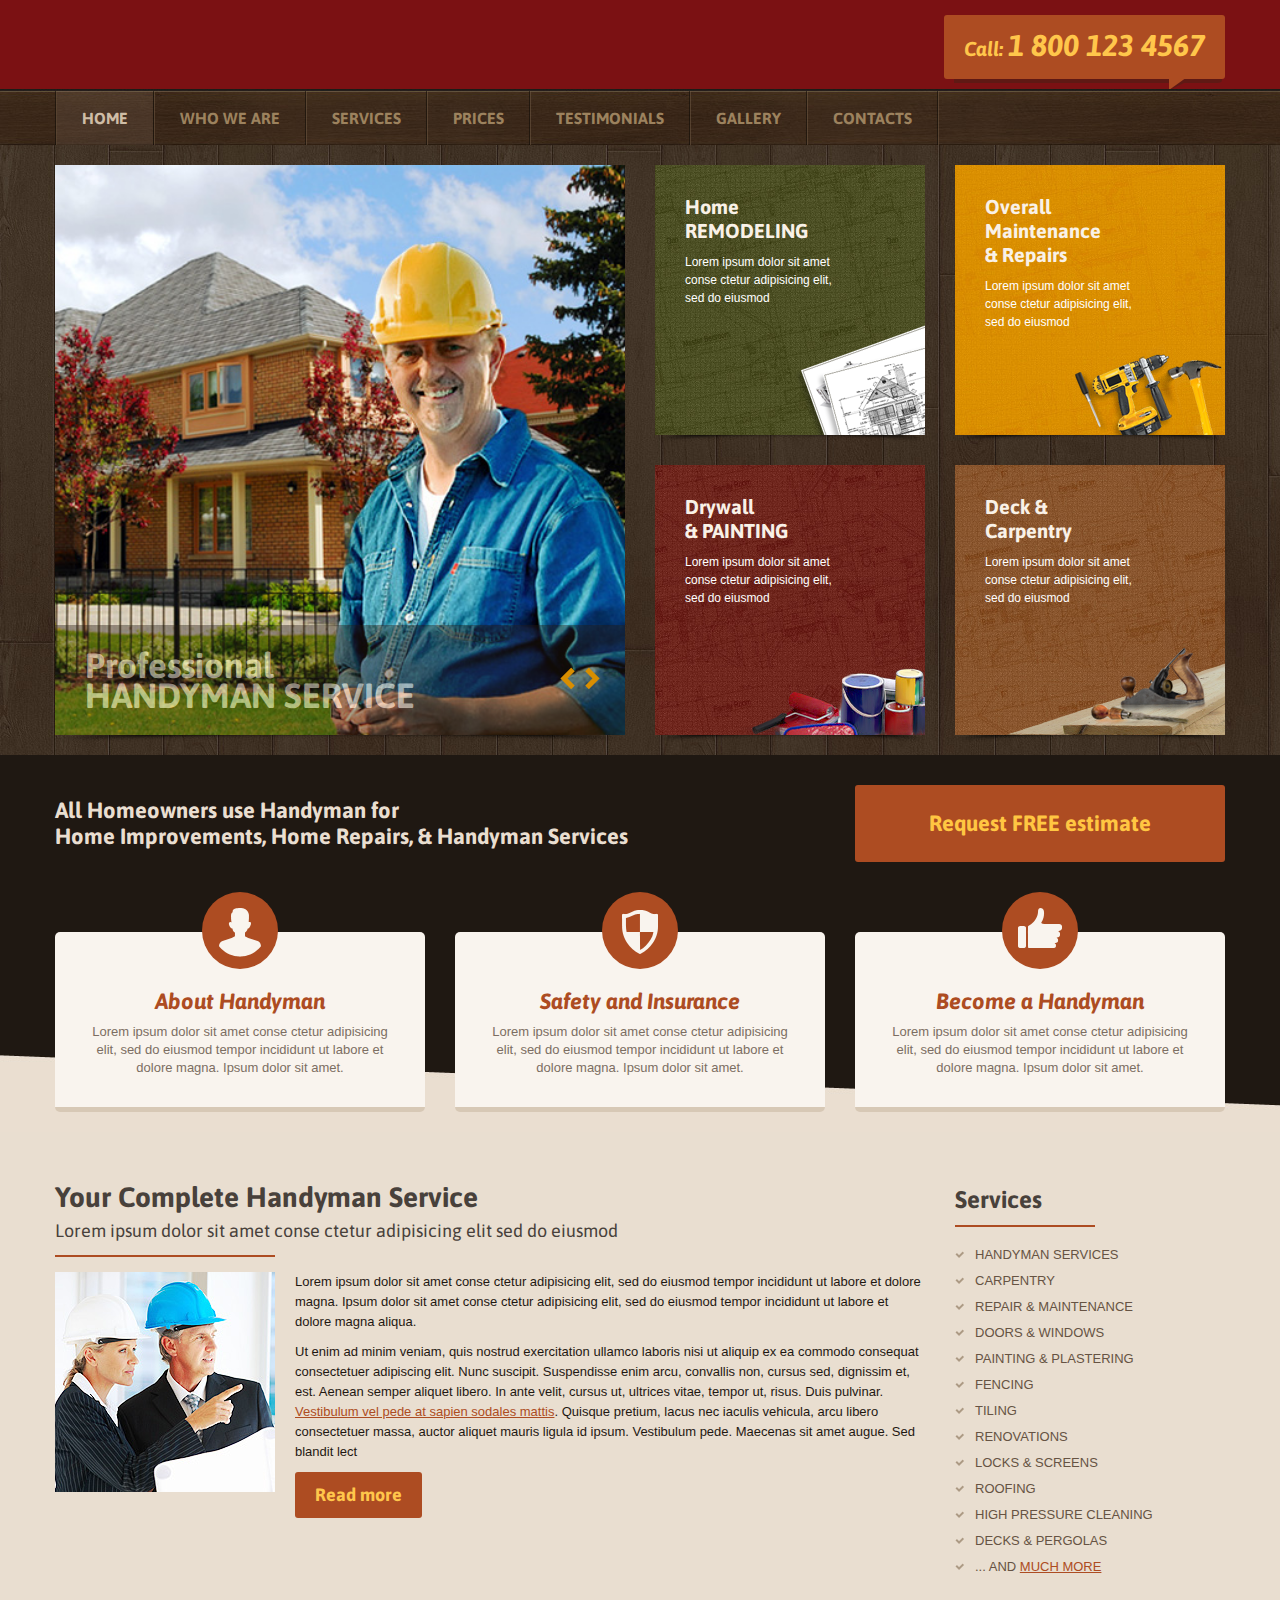
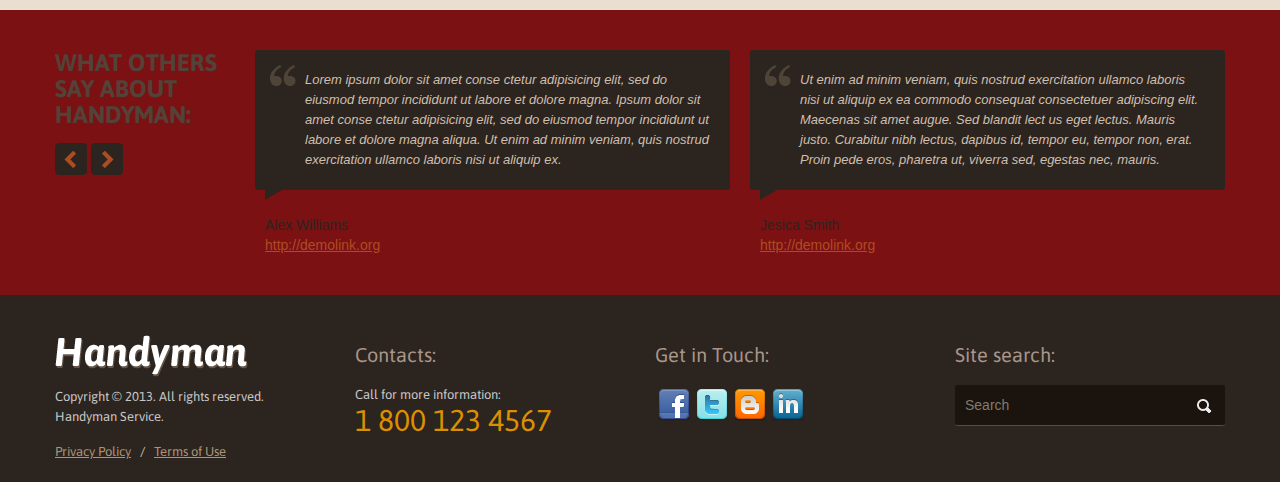
==== commit b480a05e: "uploaded lektramek-5 logo. Updaed index with lektra-mek-5 logo.png" ====
--- a/index.html
+++ b/index.html
@@ -13,7 +13,7 @@
 <link rel="stylesheet" href="css/bootstrap.css" type="text/css" media="screen">
 <link rel="stylesheet" href="css/bootstrap-responsive.css" type="text/css" media="screen">    
 <link rel="stylesheet" href="css/camera.css" type="text/css" media="screen">
-<link rel="stylesheet" href="css/style.css" type="text/css" media="screen">
+<link rel="stylesheet" href="css/style2.css" type="text/css" media="screen">
 
 <script type="text/javascript" src="js/jquery.js"></script>  
 <script type="text/javascript" src="js/jquery.easing.1.3.js"></script>
@@ -106,7 +106,7 @@
 <div class="row">
 <div class="span12">
 <div class="top1_inner clearfix">
-<header><div class="logo_wrapper"><a href="index.html" class="logo"><img src="images/logo.png" alt=""></a></div></header>	
+<header><div class="logo_wrapper"><a href="index.html" class="logo"><img src="images/lektramek-5.png" alt=""></a></div></header>	
 <div class="phone1"><div class="txt1">Call: <span> 1 800 123 4567</span></div><div class="over1"></div></div>
 </div>	
 </div>	
--- a/css/style2.css
+++ b/css/style2.css
@@ -0,0 +1,472 @@
+/* GOOGLE FONTS */
+@import url(http://fonts.googleapis.com/css?family=Asap:400);
+@import url(http://fonts.googleapis.com/css?family=Asap:400italic);
+@import url(http://fonts.googleapis.com/css?family=Asap:700);
+@import url(http://fonts.googleapis.com/css?family=Asap:700italic);
+
+
+/* Global properties ======================================================== */
+a[href^="tel:"] { color: inherit; text-decoration: none;}
+::selection{ background:#888888!important; color:#fff}
+::-moz-selection{ background:#888888!important; color:#fff}
+
+a{ color:#ad4c22; text-decoration: underline; outline:none}
+a:hover{ color:#ad4c22; text-decoration: none; outline:none}
+
+body{ background-color:#7B1113 ;  border:0; font: 13px Arial, Helvetica, sans-serif; color:#1f1812 ; line-height:20px; min-width:320px;}
+
+#main{margin: 0 auto; position: relative;}
+
+
+
+
+/* ============================= header ====================== */
+.top1{}
+
+header{float: left; padding-top: 20px; padding-bottom: 15px;}
+
+.phone1{float: right; position: relative; display: inline-block; padding-top: 15px; margin-bottom: 10px; }
+.phone1 .txt1{background: #ad4c22; line-height: 20px; color: #ffc64b; font-family: 'Asap'; font-weight: 700; font-style: italic; font-size: 20px; padding: 20px;border-radius:3px; -moz-border-radius:3px; -webkit-border-radius:3px;}
+.phone1 .txt1 span{font-size: 30px;}
+.phone1 .over1{position: absolute; left: 10px; right: 3px; bottom: -11px; height: 11px; background: url(../images/phone1.png) right bottom no-repeat;}
+
+.top2{height: 54px; padding-top: 2px; background: url(../images/px3.jpg) 0 0 repeat-x;position: relative; z-index: 30;}
+
+.top3{background: url(../images/px2.jpg) 0 0 repeat; padding-top: 20px; padding-bottom: 20px;}
+
+#slider_wrapper{position: relative;}
+#slider{position: relative;}
+#slider .sh1{width: 100%; height: 8px; position: absolute; left: 0; bottom: -8px; z-index: 1;}
+
+.banners{}
+.banners .banner_inner{position: relative;}
+.banners .banner_inner .sh1{width: 100%; height: 8px; position: absolute; left: 0; bottom: -8px; z-index: 1;}
+.banners .banner_inner a{display: block; text-decoration: none; height: 220px; position: relative; overflow: hidden;}
+.banners .banner_inner a .txt{width: 160px; position: absolute; left: 30px; top: 30px; z-index: 2;}
+.banners .banner_inner a .txt .txt1{font-family: 'Asap'; font-weight: 700; font-size: 20px; line-height: 24px; color: #f9f1e7; padding-bottom: 10px;}
+.banners .banner_inner a .txt .txt2{font-size: 12px; line-height: 18px; color: #fff;}
+.banners .banner_inner a .img{position: absolute;right: 0; bottom: 0;}
+.banners .banner_inner a .txt3{padding-top: 25px; padding-right: 5px; width: 95px; height: 33px; background: url(../images/banners_txt3.png) 0 0 no-repeat; text-align: right; font-family: 'Asap'; font-size: 12px; font-weight: 700; color: #ecd9b3; line-height: 12px; text-transform: uppercase; position: absolute; right: -100px; bottom: -58px; z-index: 3;opacity: 0; filter: alpha(opacity=0);
+transition: all 0.3s ease-out; -moz-transition: all 0.3s ease-out; -webkit-transition: all 0.3s ease-out; -o-transition: all 0.3s ease-out;
+}
+.banners .banner_inner a:hover .txt3{opacity: 1; filter: alpha(opacity=100); right: -1px; bottom: -1px;}
+
+.banners .banner1 .banner_inner a{background: url(../images/banner1_bg.jpg);}
+.banners .banner2 .banner_inner a{background: url(../images/banner2_bg.jpg);}
+.banners .banner3 .banner_inner a{background: url(../images/banner3_bg.jpg);}
+.banners .banner4 .banner_inner a{background: url(../images/banner4_bg.jpg);}
+
+.main .banners .banner1{padding-bottom: 20px;}
+
+.top4{background: url(../images/px4.jpg) center bottom no-repeat #1f1812;}
+
+.slogan1{padding: 30px 0;}
+
+.slogan1 .block1{position: relative;}
+.slogan1 .block1 .txt1{font-family: 'Asap'; font-weight: 700; font-size: 22px; line-height: 26px; color: #e9ded0; padding-top: 12px; padding-bottom: 13px;}
+
+.slogan1 .block2{position: relative;}
+
+.button1{display: block; text-decoration: none; height: 77px;line-height: 77px; text-align: center; padding: 0 0px; background: #ad4c22; font-family: 'Asap'; font-weight: 700; font-size: 22px; color: #ffc642; border-radius:3px; -moz-border-radius:3px; -webkit-border-radius:3px;}
+.button1:hover{background: #d87f00; color: #fff;}
+
+.banners2{padding-top: 40px;}
+.banners2 .banner{padding-bottom: 20px;}
+.banners2 .banner_inner{position: relative;}
+.banners2 .banner_inner a{display: block; text-decoration: none; position: relative; text-align: center; background: #f9f4ee; border-bottom: 5px solid #d7c8b5; border-radius:5px; -moz-border-radius:5px; -webkit-border-radius:5px; padding: 0 30px 30px}
+.banners2 .banner_inner a:hover{border-color: #d87f00;}
+.banners2 .banner_inner a .img{display: inline-block; background: #ad4c22; border-radius:50%; -moz-border-radius:50%; -webkit-border-radius:50%; margin-top: -40px;}
+.banners2 .banner_inner a:hover .img{background: #d87f00;}
+.banners2 .banner_inner a .txt1{font-family: 'Asap'; font-weight: 700; font-style: italic; font-size: 22px; line-height: 24px; color: #ad4c22; padding-bottom: 10px; padding-top: 20px;}
+.banners2 .banner_inner a:hover .txt1{color: #d87f00;}
+.banners2 .banner_inner a .txt2{font-size: 13px; line-height: 18px; color: #7c6e62;}
+.banners2 .banner_inner a:hover .txt2{color: #1f1812;}
+
+
+
+
+/* ============================= content ====================== */
+#content{background: #e9ded0; padding-top: 30px; padding-bottom: 30px;}
+
+/* ============================= footer ====================== */
+.bot1{padding: 40px 0;}
+.bot1 .bot1_block1{}
+.bot1 .bot1_block1 .txt1{font-family: 'Asap'; font-weight: 700; font-size: 24px; line-height: 26px; text-transform: uppercase; color: #534238; padding-bottom: 15px;}
+
+/* ============================= slider3 ====================== */
+#slider3_wrapper{padding:50px 0; background: #fff;}
+#slider3{position: relative;}
+
+.prev3{display: block; width: 32px; height: 32px; background: url(../images/prev3.png) left top no-repeat; float: left;}
+.prev3:hover{background-position: bottom;}
+.next3{display: block; width: 32px; height: 32px; background: url(../images/next3.png) left top no-repeat; float: left; margin-left: 4px;}
+.next3:hover{background-position: bottom;}
+
+.slider3-title{font-family: 'Julius Sans One'; font-weight: 400; font-size: 30px; line-height: 30px; color: #2a2a2a; text-transform: uppercase; padding-bottom: 50px; text-align: center;}
+.carousel-box{position: relative;}
+.carousel-box .inner{position: relative; overflow: hidden;}
+.carousel.main{position: relative; overflow: hidden; width: 800px; margin: 0; padding: 0;}
+.caroufredsel_wrapper{padding: 0; margin: 0;}
+.caroufredsel_wrapper ul{padding: 0; margin: 0;}
+.carousel-box ul li { float:left; display: inline-block; padding:0px 0px 0px 0px; position:relative; width:300px; overflow:hidden; padding-right:20px }
+
+.testimonial1{margin-bottom: 0px;}
+.testimonial1 .txt1{background: url(../images/testimonial1.png) 15px 15px no-repeat #2c241e; padding:20px 20px 20px 50px; line-height: 20px; font-style: italic; color: #cfbfaf; border-radius:3px; -moz-border-radius:3px; -webkit-border-radius:3px;}
+.testimonial1 .txt2{padding-left: 10px; padding-top: 25px;  color: #2c241e; font-size: 14px;background: url(../images/testimonial2.png) 10px 0px no-repeat;}
+.testimonial1 .txt2 a{color: #ad4c22;}
+
+.bot2{background: #2c241e; padding-top: 30px; padding-bottom: 20px;  font-family: 'Asap';}
+
+footer{padding-top: 10px;}
+.copyright{line-height: 20px; color: #c8c8c8; padding-bottom: 15px; padding-top: 10px;}
+.copyright2{line-height: 20px; color: #c8c8c8;}
+.copyright2 a{color: #ae9478;}
+
+.bot2_title{font-family: 'Asap'; font-weight: 400; font-size: 20px; line-height: 20px; color: #a7958a; padding-top: 20px; padding-bottom: 20px;}
+
+.phone2{}
+.phone2 .txt1{color: #c8c8c8;}
+.phone2 .txt2{color: #da9000; font-size: 30px; line-height: 30px;}
+
+.social_wrapper{ padding-top: 4px;}
+.social{ display: inline-block; margin: 0 0px; padding-top: 0px; list-style: none; white-space: nowrap;}
+.social li{display: inline-block; margin: 0 3px; float: left;}
+.social li a img{opacity: 1; filter: alpha(opacity=100);}
+.social li a:hover img{opacity: 0.7; filter: alpha(opacity=70);}
+
+
+
+
+/* ============================= main menu ====================== */
+.navbar_ { margin: 0; padding: 0; background: none; position: relative;z-index: 30;}
+.navbar_ .navbar-inner_ { padding: 0; margin: 0; border: none; min-height: inherit; background: none; border-radius:0px; -moz-border-radius:0px; -webkit-border-radius:0px; box-shadow: none;-moz-box-shadow: none; -webkit-box-shadow: none; filter:none; }
+.navbar_ .btn-navbar { background: #4d2f14; border: none;box-shadow: none;-moz-box-shadow: none; -webkit-box-shadow: none; margin-top: 14px; margin-bottom: 13px;}
+.navbar_ .btn-navbar:hover{background: #71461f;}
+.navbar_ .btn-navbar .icon-bar{background-image: none;}
+.nav-collapse_.collapse{ position:relative; display:block; text-align: center;}
+.navbar_ .nav{ position: relative; float: none; margin: 0; padding: 0; display: block; left: auto; }
+.navbar_ .nav > li{position: relative; display: block; float: left; padding-left: 2px; white-space: nowrap; background: url(../images/marker0.png) 0 0 no-repeat;}
+.navbar_ .nav > li:first-child{}
+.navbar_ .nav > li.last{height: 54px; width: 0;}
+.navbar_ .nav > li > a{display: block; text-decoration: none; background: none; font-family: 'Asap'; font-weight: 700; font-size: 16px; line-height: 54px; color: #9c825e; text-shadow:none; padding: 0px 25px; border: none; margin: 0; border-radius:0px; -moz-border-radius:0px; -webkit-border-radius:0px; text-transform: uppercase;
+transition: color 0.3s ease-out; -moz-transition: color 0.3s ease-out; -webkit-transition: color 0.3s ease-out; -o-transition: color 0.3s ease-out;
+}
+.navbar_ .nav > li.active > a, .navbar_ .nav > li.active > a:hover, .navbar_ .nav > li.active > a:focus, .navbar_ .nav > li > a:hover, .navbar_ .nav > li > a:focus, .navbar_ .nav > li.sfHover > a, .navbar_ .nav > li.sfHover > a:hover{color: #cfbda6; text-decoration: none; background: url(../images/nav.png) 0 0 repeat;  box-shadow: none;-moz-box-shadow: none; -webkit-box-shadow: none;}
+
+.sub-menu ul { position: absolute; display: none; left: 2px; top: 54px; list-style: none; zoom: 1; z-index: 109; margin: 0; padding:0px; background: url(../images/submenu.jpg); text-align: left; }
+.sub-menu li { margin: 0; position: relative; zoom: 1; display: block; border-top: 1px solid #55402e; border-bottom: 1px solid #36271a;}
+.sub-menu li a{display: block; position: relative; font-family:'Asap'; font-weight: 700; font-size: 16px; line-height: 20px; color: #9c825e; text-decoration: none; padding: 11px 25px; text-transform: uppercase;
+transition: all 0.3s ease-out; -moz-transition: all 0.3s ease-out; -webkit-transition: all 0.3s ease-out; -o-transition: all 0.3s ease-out;
+}
+.sub-menu li a:hover{ text-decoration: none; color: #cfbda6;}
+
+.sub-menu li a em{display: inline-block; width: 7px; height: 10px; background: url(../images/marker1.png) left top no-repeat; position: absolute; right: 8px; top: 50%; margin-top: -5px;}
+.sub-menu li a:hover em{background-position: bottom;}
+
+.sub-menu-1 > ul{}
+
+.sub-menu-2 > ul{left: 100%; top: -8px; margin-left: 9px; background: #181311;}
+
+/* ============================= menu bot ====================== */
+.menu_bot { display:inline-block; float: left; position: relative; z-index:10; text-align:center; white-space:nowrap; padding-top: 20px; }
+#menu_bot { list-style: none; display:inline-block; white-space:nowrap;  padding: 0; margin: 0;}
+#menu_bot > li { list-style: none; display: inline-block; height:24px; line-height: 24px; margin-left: 35px; position:relative; float:left; white-space:nowrap;}
+#menu_bot > li:first-child{ margin-left: 0;}
+#menu_bot > li > a{ display:block; height:100%; text-decoration:none; position:relative; font-family:'Sancreek'; font-weight: 400; font-size: 15px; color: #ece1d7;}
+#menu_bot > li.active > a, #menu_bot > li > a:hover, #menu_bot > li > a:focus{color: #faa709; text-decoration: none;}
+
+/* ============================= search-form ====================== */
+.search-form-wrapper{}
+.navbar-form { float: left; position:relative; z-index: 11; margin:0px 0px 0 0 ; padding: 0; }
+.navbar-form input { width: 160px; height: 20px; font-size: 14px; line-height: 20px; color:#827b6c; background: #1b140f; border: none; border-bottom: 1px solid #505050; margin: 0; padding: 10px 50px 10px 10px; border-radius:3px; -moz-border-radius:3px; -webkit-border-radius:3px; -moz-box-shadow: inset  0px 3px 20px 3px  #1b140f; -webkit-box-shadow: inset  0px 3px 20px 3px  #1b140f; box-shadow: inset  0px 3px 20px 3px  #1b140f; }
+.navbar-form input:focus {color: #fff; border-color: #898989;-moz-box-shadow: inset  none; -webkit-box-shadow: none; box-shadow: none;}
+.navbar-form a {text-decoration: none; margin: 0; display: inline-block; border-left: none; width: 42px; height: 28px; background: url(../images/search.png) left top no-repeat; position:absolute; right:0; top: 7px; }
+.navbar-form a:hover { background-position: right;}
+
+/* ============================= toTop ====================== */
+#toTop { display:none; text-decoration:none; position:fixed; bottom:10px; right:10px; z-index: 1000; overflow:hidden; width:50px; height:50px; border:none; text-indent:100%; background:url(../images/totop.gif) no-repeat left top; }
+#toTopHover { background:url(../images/totop.gif) no-repeat left bottom; width:50px; height:50px; display:block; overflow:hidden; float:left; opacity: 0; -moz-opacity: 0; filter:alpha(opacity=0); }
+#toTop:active, #toTop:focus { outline:none; }
+
+/* ============================= main layout ====================== */
+h1{ font-family:'Asap'; font-weight:700; font-size:28px; color:#48413b; line-height:30px; padding:20px 0 15px 0; margin: 0 0 15px 0; position: relative;}
+h1 span{font-size: 18px; font-weight: 400; line-height: 20px;}
+
+h2{ font-family:'Asap'; font-weight:700; font-size:24px; color:#48413b; line-height:25px; padding:25px 0 15px 0; margin: 0 0 15px 0; position: relative;}
+
+
+
+
+
+h6{ font-family:'Asap'; font-weight:400; font-size:20px; line-height: 25px; color:#48413b; padding:0px 0 10px 0; margin: 0px 0px 0px 0px;}
+
+
+h1.w1 b, h2.w1 b{width: 220px; height: 2px; background: #ad4c22; position: absolute; left: 0; bottom: 0;}
+h1.w2 b, h2.w2 b{width: 140px; height: 2px; background: #ad4c22; position: absolute; left: 0; bottom: 0;}
+
+
+
+.upper { text-transform:uppercase;}
+
+.color1{ color:#fff;}
+
+.line1 { height:1px; background:#b9b2a2; margin:5px 0;}
+
+.radius1{border-radius:3px; -moz-border-radius:3px; -webkit-border-radius:3px;}
+
+.pad_bot1{padding-bottom: 20px;}
+
+
+/* === */
+
+.button2{display: inline-block; text-decoration: none; height: 46px;line-height: 46px; text-align: center; padding: 0 20px; background: #ad4c22; font-family: 'Asap'; font-weight: 700; font-size: 18px; color: #ffc64b; border-radius:3px; -moz-border-radius:3px; -webkit-border-radius:3px;}
+.button2:hover{background: #d87f00; color: #fff;}
+
+.ul1{ padding: 0; margin: 0; list-style: none;}
+.ul1 > li { padding:3px 0px 3px 20px; margin: 0px 0px 0px 0px; line-height: 20px; color: #665343;background: url(../images/li_st1.png) 0 9px no-repeat; text-transform: uppercase;}
+.ul1 > li a{color:#ad4c22; text-decoration: underline; }
+.ul1 > li a:hover{color:#ad4c22; text-decoration: none; }
+.ul1 > li p{text-transform: none;}
+.ul1 > li p a{text-transform: uppercase;}
+
+.breadcrumbs1{padding: 0px 0; line-height: 20px; font-family: Arial, Helvetica, sans-serif; font-size: 12px; color: #c6b7a5;}
+.breadcrumbs1 a{color: #e9ded0;}
+.breadcrumbs1 a:hover{color: #fff;}
+
+.date1{padding-bottom: 20px;}
+.date1 .txt1{display: inline-block; float: left; font-size: 24px; line-height: 55px; color: #ffc64b; text-align: center; font-weight: bold; width: 55px; height: 55px; background: #ac4f26; border-radius:5px; -moz-border-radius:5px; -webkit-border-radius:5px; margin-right: 20px;}
+.date1 .txt2{display: table;}
+
+.ul2{ padding: 0; margin: 0; list-style: none;}
+.ul2 > li { padding:0; margin: 0px 0px 4px 0px;}
+.ul2 > li .txt1{vertical-align: top; display: block; float: none; margin-right: 64px; line-height: 20px; color: #1f1812; background: #ded1c1;padding:7px 10px 7px 15px;}
+.ul2 > li .txt2{vertical-align: top; display: block; float: right;overflow: hidden;  width: 60px; text-align: center; line-height: 20px; font-size: 15px; font-weight: 700; color: #ad4c22; background: #ded1c1; padding: 7px 0;}
+
+.testimonial_title{font-family: 'Asap'; font-weight: 700; font-size: 24px; line-height: 26px; text-transform: uppercase; color: #534238; padding-bottom: 15px;}
+
+.testimonial1_wrapper{padding-bottom: 30px;}
+
+.google_map{ position: relative; overflow: hidden; margin: 0 0 20px 0; padding: 0px; background: #fff; border: none;line-height: 1px;}
+.google_map iframe{position: relative; width: 100%; height: 400px; border: none;}
+
+
+
+/* ============================= thumbnail ====================== */
+.img-polaroid{position: relative; padding: 5px; background: #e7e0d7; border: 1px solid #c4bdab;box-shadow: none;-moz-box-shadow: none; -webkit-box-shadow: none;}
+.img-rounded img{position: relative; padding: 0; background: none; border: none;box-shadow: none;-moz-box-shadow: none; -webkit-box-shadow: none; border-radius:5px; -moz-border-radius:5px; -webkit-border-radius:5px;}
+.thumbnail .caption{padding: 0; color: #1f1812}
+
+.thumb1 {margin-bottom: 20px;}
+.thumb1.last {margin-bottom: 0px;}
+.thumb1 .thumbnail{padding: 0; border: none; border-radius:0px; -moz-border-radius:0px; -webkit-border-radius:0px; box-shadow: none;-moz-box-shadow: none; -webkit-box-shadow: none;}
+.thumb1 figure{margin: 0; float: left; margin:0px 20px 20px 0px;}
+.thumb1 figure img{width: auto;}
+.thumb1 .caption{}
+
+.thumb2 {margin-bottom: 20px;}
+.thumb2.last {margin-bottom: 0px;}
+.thumb2 .thumbnail{padding: 0; border: none; border-radius:0px; -moz-border-radius:0px; -webkit-border-radius:0px; box-shadow: none;-moz-box-shadow: none; -webkit-box-shadow: none;}
+.thumb2 .thumbnail a{display: block; text-decoration: none; background: #f9f4ee; border-bottom: 5px solid #d7c8b5;border-radius:5px; -moz-border-radius:5px; -webkit-border-radius:5px;}
+.thumb2 .thumbnail a:hover{border-color: #d87f00;}
+.thumb2 .thumbnail a figure{margin: 0; float: none; margin:0px 0px 20px 0px; }
+.thumb2 .thumbnail a figure img{width: 100%;border-radius:5px 5px 0 0; -moz-border-radius:5px 5px 0 0; -webkit-border-radius:5px 5px 0 0;}
+.thumb2 .thumbnail a .caption{ text-align: center;padding: 0 25px 20px;}
+.thumb2 .thumbnail a .caption .txt1{font-family: 'Asap'; font-size: 22px; line-height: 26px; font-weight: 700; font-style: italic; color: #ad4c22; padding-bottom: 5px;}
+.thumb2 .thumbnail a:hover .caption .txt1{color: #d87f00;}
+.thumb2 .thumbnail a .caption .txt2{font-size: 13px; line-height: 20px; color: #ad4c22; padding-bottom: 5px;}
+.thumb2 .thumbnail a:hover .caption .txt2{color: #d87f00;}
+.thumb2 .thumbnail a .caption .txt3{color: #7c6e62; padding-bottom: 15px;}
+.thumb2 .thumbnail a:hover .caption .txt3{color: #1f1812;}
+.thumb2 .thumbnail a .caption .txt4{display: inline-block; background: #ad4c22; font-family: 'Asap'; font-size: 14px; font-weight: 700; color: #ffc64b; padding: 8px 20px;border-radius:3px; -moz-border-radius:3px; -webkit-border-radius:3px;}
+.thumb2 .thumbnail a:hover .caption .txt4{color: #fff; background: #d87f00;}
+
+
+
+
+
+
+
+
+
+.thumb-isotope {}
+.thumb-isotope .thumbnail{padding: 0px; border: none; border-radius:0px; -moz-border-radius:0px; -webkit-border-radius:0px; box-shadow: none;-moz-box-shadow: none; -webkit-box-shadow: none; }
+.thumb-isotope .thumbnail a{position: relative;  display: block; text-decoration: none; padding: 0px;background: #f9f4ee;border-bottom: 5px solid #d7c8b5;border-radius:5px; -moz-border-radius:5px; -webkit-border-radius:5px;
+transition: all 0.3s ease-out; -moz-transition: all 0.3s ease-out; -webkit-transition: all 0.3s ease-out; -o-transition: all 0.3s ease-out;
+}
+.thumb-isotope .thumbnail a:hover{border-color: #d87f00;}
+.thumb-isotope .thumbnail a figure{position: relative; margin: 0; float: none; margin:0px 0px 0px 0px; padding: 0; background: none; border: none;
+transition: all 0.3s ease-out; -moz-transition: all 0.3s ease-out; -webkit-transition: all 0.3s ease-out; -o-transition: all 0.3s ease-out;
+}
+.thumb-isotope .thumbnail a:hover figure{background: #965f7c;}
+.thumb-isotope .thumbnail a img{width: 100%;border-radius:5px 5px 0 0; -moz-border-radius:5px 5px 0 0; -webkit-border-radius:5px 5px 0 0;}
+.thumb-isotope .thumbnail a em{position: absolute; width: 100%; height: 100%; left: 0; top: 0; z-index: 2; background: url(../images/photo1.png) center center no-repeat; opacity: 0; filter: alpha(opacity=0);
+transition: all 0.3s ease-out; -moz-transition: all 0.3s ease-out; -webkit-transition: all 0.3s ease-out; -o-transition: all 0.3s ease-out;
+}
+.thumb-isotope .thumbnail a:hover em{opacity: 1; filter: alpha(opacity=100);}
+.thumb-isotope .thumbnail a .caption{  color: #7c6e62; line-height: 20px; padding: 15px 0; text-align: center; 
+transition: all 0.3s ease-out; -moz-transition: all 0.3s ease-out; -webkit-transition: all 0.3s ease-out; -o-transition: all 0.3s ease-out;
+}
+.thumb-isotope .thumbnail a:hover .caption{color: #ac5028;}
+
+
+
+
+
+/* ============================= accordion ====================== */
+.accordion{ margin-bottom: 20px;}
+.accordion-group{ margin-bottom: 2px; border: none; border-radius:0px; -moz-border-radius:0px; -webkit-border-radius:0px;}
+.accordion-heading{border-bottom: 0;}
+.accordion-heading .accordion-toggle{text-decoration: none; display: block; padding: 12px 12px 12px 50px;cursor: pointer; font-size: 16px; line-height: 22px; font-weight: bold; color: #faf7eb; background: url(../images/accordion1.jpg) 12px 11px no-repeat #533214;}
+.accordion-heading .accordion-toggle:hover{ text-decoration: none; color: #faa709; background: url(../images/accordion1_over.jpg) 12px 11px no-repeat #6d4826;}
+.accordion-inner{ background: #f6f2e2; border-top: none; padding: 10px 15px;}
+
+
+
+
+
+/*================= Contacts =========================*/
+#note{ }
+.notification_error{ color:#f00; padding-bottom:10px; }
+.notification_ok{ text-align: left; padding-bottom:10px; } 
+
+#ajax-contact-form .control-group{margin-bottom: 10px;}
+#ajax-contact-form .control-label{display: none;}
+#ajax-contact-form .controls{margin-left: 0;}
+#ajax-contact-form input, #ajax-contact-form textarea{background: #cbbeaf; border: 1px solid #b29e86; color: #1f1812; padding-top: 10px; padding-bottom: 10px; border-radius:0px; -moz-border-radius:0px; -webkit-border-radius:0px; -moz-box-shadow: inset  0px 3px 20px 3px  #c1b5a7; -webkit-box-shadow: inset  0px 3px 20px 3px  #c1b5a7; box-shadow: inset  0px 3px 20px 3px  #c1b5a7;}
+#ajax-contact-form input:focus, #ajax-contact-form textarea:focus{border-color:#7b6750; }
+#ajax-contact-form textarea{height: 124px;}
+#ajax-contact-form .control-group.capthca{margin-bottom: 0px;}
+#ajax-contact-form .capthca input{width: 156px; float: left; margin-right: 30px;margin-bottom: 10px;}
+#ajax-contact-form img{float:left; width:170px; height:42px;margin-bottom: 10px;}
+#ajax-contact-form .submit{display:inline-block; line-height:46px;  text-decoration: none; margin-top:10px; margin-bottom:10px; font-size:18px; font-family:'Asap'; font-weight: 700; color:#ffc64b; white-space:nowrap; letter-spacing:0px; background:#ad4c22; padding:0 20px; border-radius:3px; -moz-border-radius:3px; -webkit-border-radius:3px; text-transform: uppercase; border: 0;
+transition: all 0.3s ease-out; -moz-transition: all 0.3s ease-out; -webkit-transition: all 0.3s ease-out; -o-transition: all 0.3s ease-out;
+}
+#ajax-contact-form .submit:hover{background: #d87f00; color: #fff;}
+
+
+/*================= 404 =========================*/
+.page-404{text-align: center;}
+.page-404 .txt1{font-family:'Asap'; font-weight:700; font-size:220px; color:#48413b; line-height:220px; }
+.page-404 .txt2{font-family:'Asap'; font-weight:400; font-size:70px; color:#48413b; line-height:70px; }
+
+
+
+
+
+/*----- media queries ------*/
+/* Large desktop */
+@media (min-width: 1200px) {
+	.banners .banner_inner a{height: 270px;}
+	.banners .banner_inner a .txt{width: 160px; position: absolute; left: 30px; top: 30px; z-index: 2;}
+	.main .banners .banner1{padding-bottom: 30px;}
+
+	#slider3 .carousel.main{width: 990px;}
+
+	.navbar-form input { width: 210px;}
+
+
+	
+}
+/* Default landscape and desktop to large desktop */
+@media (max-width: 1199px) {
+	
+}
+@media (min-width: 980px) and (max-width: 1199px) {
+	
+	
+}
+/* Portrait tablet to landscape and desktop */
+@media (max-width: 979px) {	
+
+
+	
+}
+@media (min-width: 768px) and (max-width: 979px) {
+
+	.nav-collapse_.collapse{height: auto!important; overflow: visible!important;}
+	.navbar_ .btn-navbar{display: none;}
+
+	.navbar_ .nav > li > a{padding: 0 13px;}
+
+	.sub-menu li a{padding: 11px 13px;}
+
+	.banners .banner_inner a{height: 166px;}
+	.banners .banner_inner a .txt{width: 140px; position: absolute; left: 10px; top: 10px; z-index: 2;}
+	.main .banners .banner1{padding-bottom: 20px;}
+
+	.banners .banner_inner a .txt .txt2{display: none;}
+
+	.slogan1 .block1 .txt1{font-size: 16px; line-height: 26px;}	
+
+	.button1{font-size: 18px;}
+
+	#slider3 .carousel.main{width: 620px;}
+
+	.bot1 .bot1_block1 .txt1{font-size: 20px;}
+
+	.navbar-form input { width: 100px;}
+
+	.testimonial_title{font-size: 20px;}
+
+
+
+	
+	
+}
+/* Landscape phone to portrait tablet */
+@media (max-width: 767px) {	
+	body{padding-left: 0; padding-right: 0;}
+	.container{width: 440px;}
+
+	.top1{text-align: center;}
+
+	header{float: none;padding-bottom: 0px;}
+	.phone1{float: none;}
+	
+	.navbar_ .nav{display: block; background: url(../images/px3_2.jpg);}
+	.navbar_ .nav > li{float: none; padding-left: 0; background: none; border-bottom: 1px solid #361907;}
+	.navbar_ .nav > li.last{display: none;}
+	.sub-menu ul{position: relative; left: 0; top: 0;}
+
+	#slider_wrapper{margin-bottom: 0px;}
+
+	.banners .banner_inner a{height: 160px;}
+	.banners .banner_inner a .txt{width: 250px; position: absolute; left: 20px; top: 20px; z-index: 2;}
+	.main .banners .banner1{padding-bottom: 0px;}
+	.banners .banner{padding-top: 20px;}
+	.subpage .banners .banner:first-child{padding-top: 0px;}
+
+	.slogan1 .block1 .txt1{padding-top: 0;}
+
+	#slider3 .carousel.main{width: 460px;}
+
+	.bot1 .bot1_block1{padding-bottom: 20px;}
+
+	.navbar-form input { width: 380px;}
+
+		
+}
+@media (min-width: 481px) and (max-width: 767px) {
+
+
+	
+}
+/* Landscape phones and down */
+@media (max-width: 480px) {
+	.container{width: 300px;}
+
+	.banners .banner_inner a .txt{width: 170px; position: absolute; left: 20px; top: 20px; z-index: 2;}
+
+	#slider3 .carousel.main{width: 320px;}
+
+	.navbar-form input { width: 240px;}
+
+	.thumb1 figure{float: none; margin-right: 0;}
+	.thumb1 figure img{width: 100%;}
+
+	.google_map iframe{height: 300px;}
+
+	.page-404 .txt1{font-size: 150px; line-height: 150px;}
+	.page-404 .txt2{font-size: 50px; line-height: 50px;}
+	
+}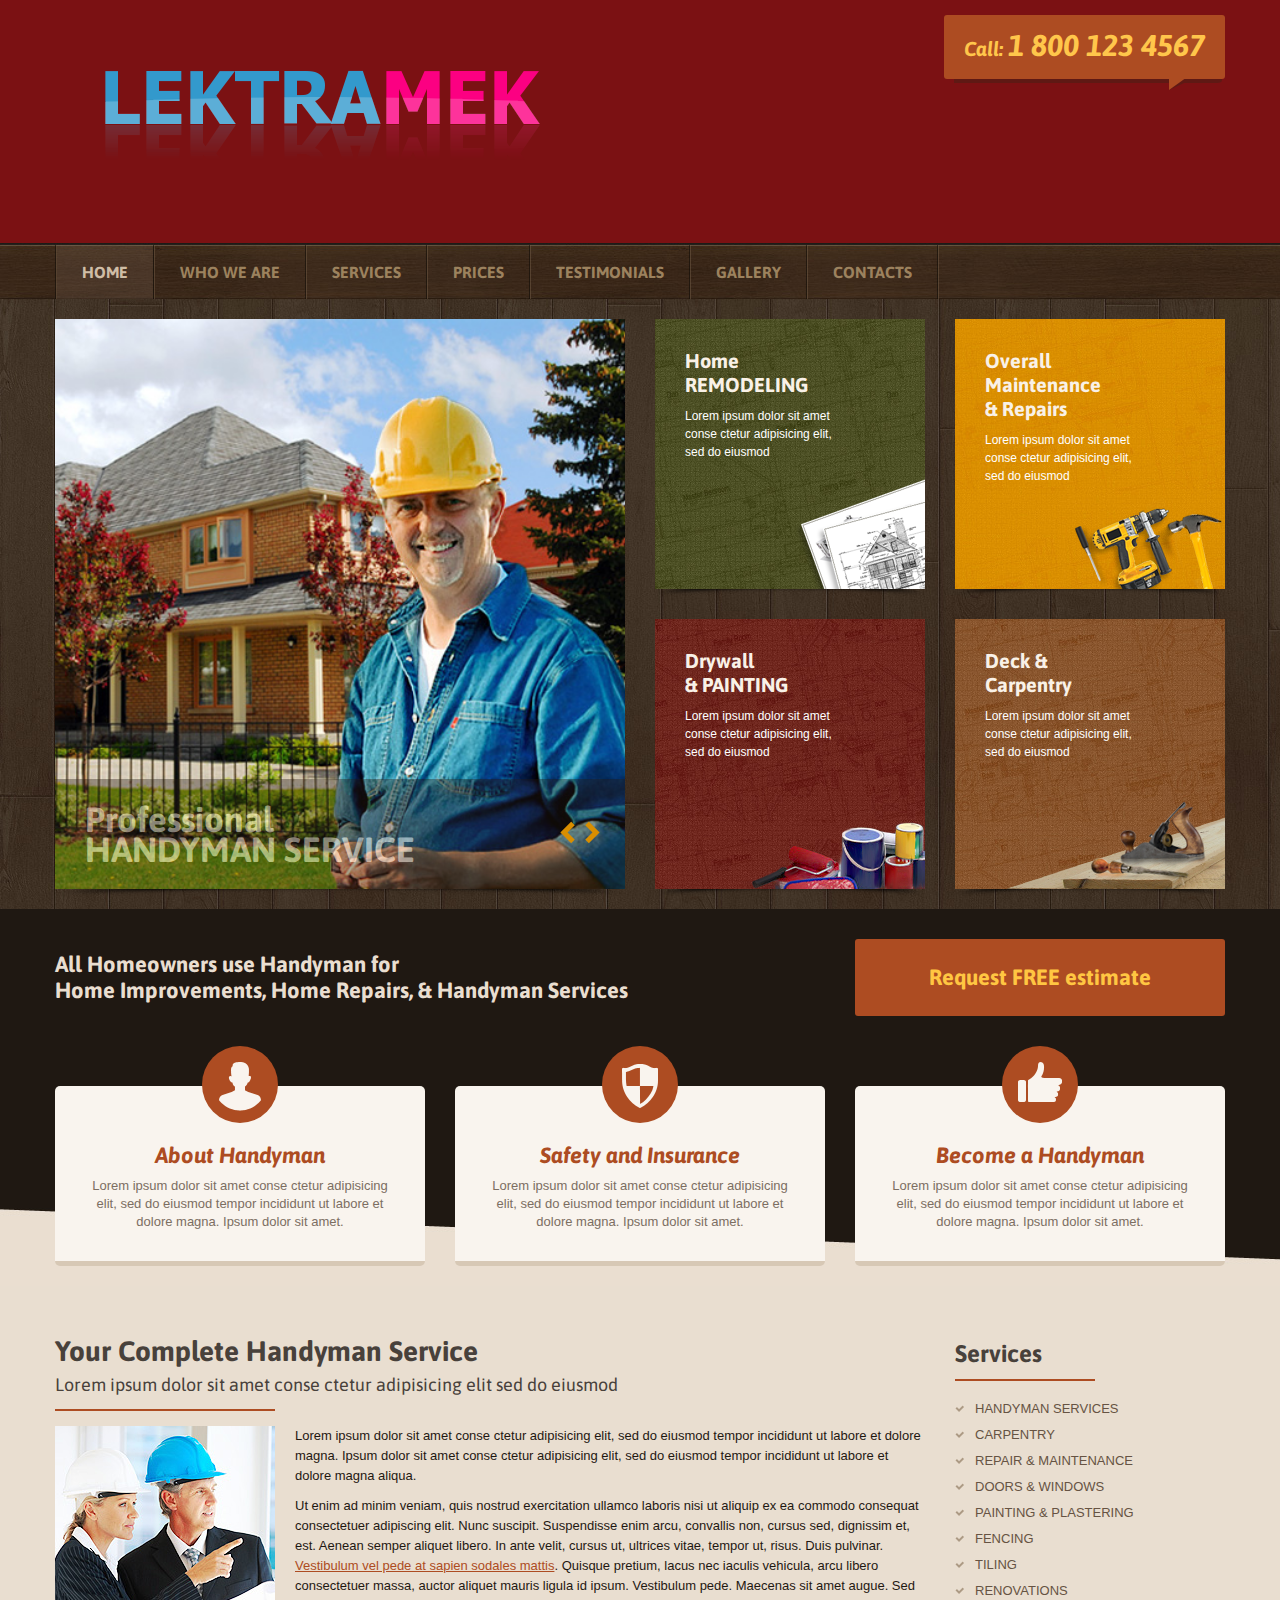
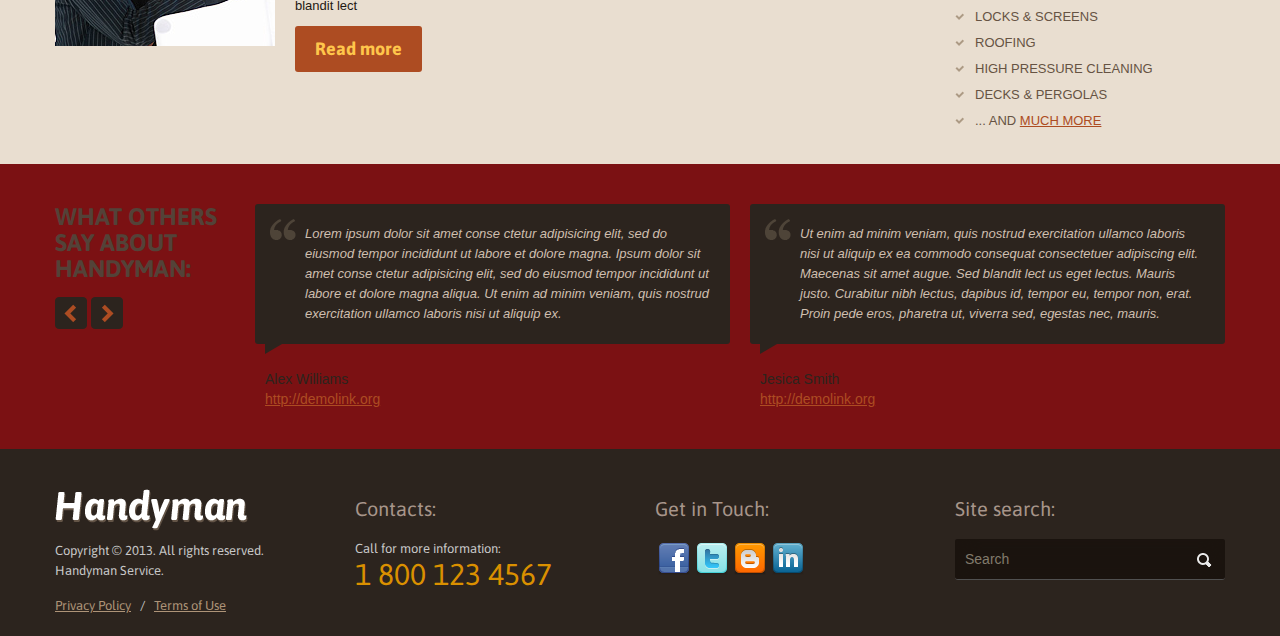
==== commit 7ae08a81: "changed lektramek-5 to uppercase as logo was not shoing" ====
--- a/index.html
+++ b/index.html
@@ -106,7 +106,7 @@
 <div class="row">
 <div class="span12">
 <div class="top1_inner clearfix">
-<header><div class="logo_wrapper"><a href="index.html" class="logo"><img src="images/lektramek-5.png" alt=""></a></div></header>	
+<header><div class="logo_wrapper"><a href="index.html" class="logo"><img src="images/LEKTRAMEK-5.png" alt=""></a></div></header>	
 <div class="phone1"><div class="txt1">Call: <span> 1 800 123 4567</span></div><div class="over1"></div></div>
 </div>	
 </div>	
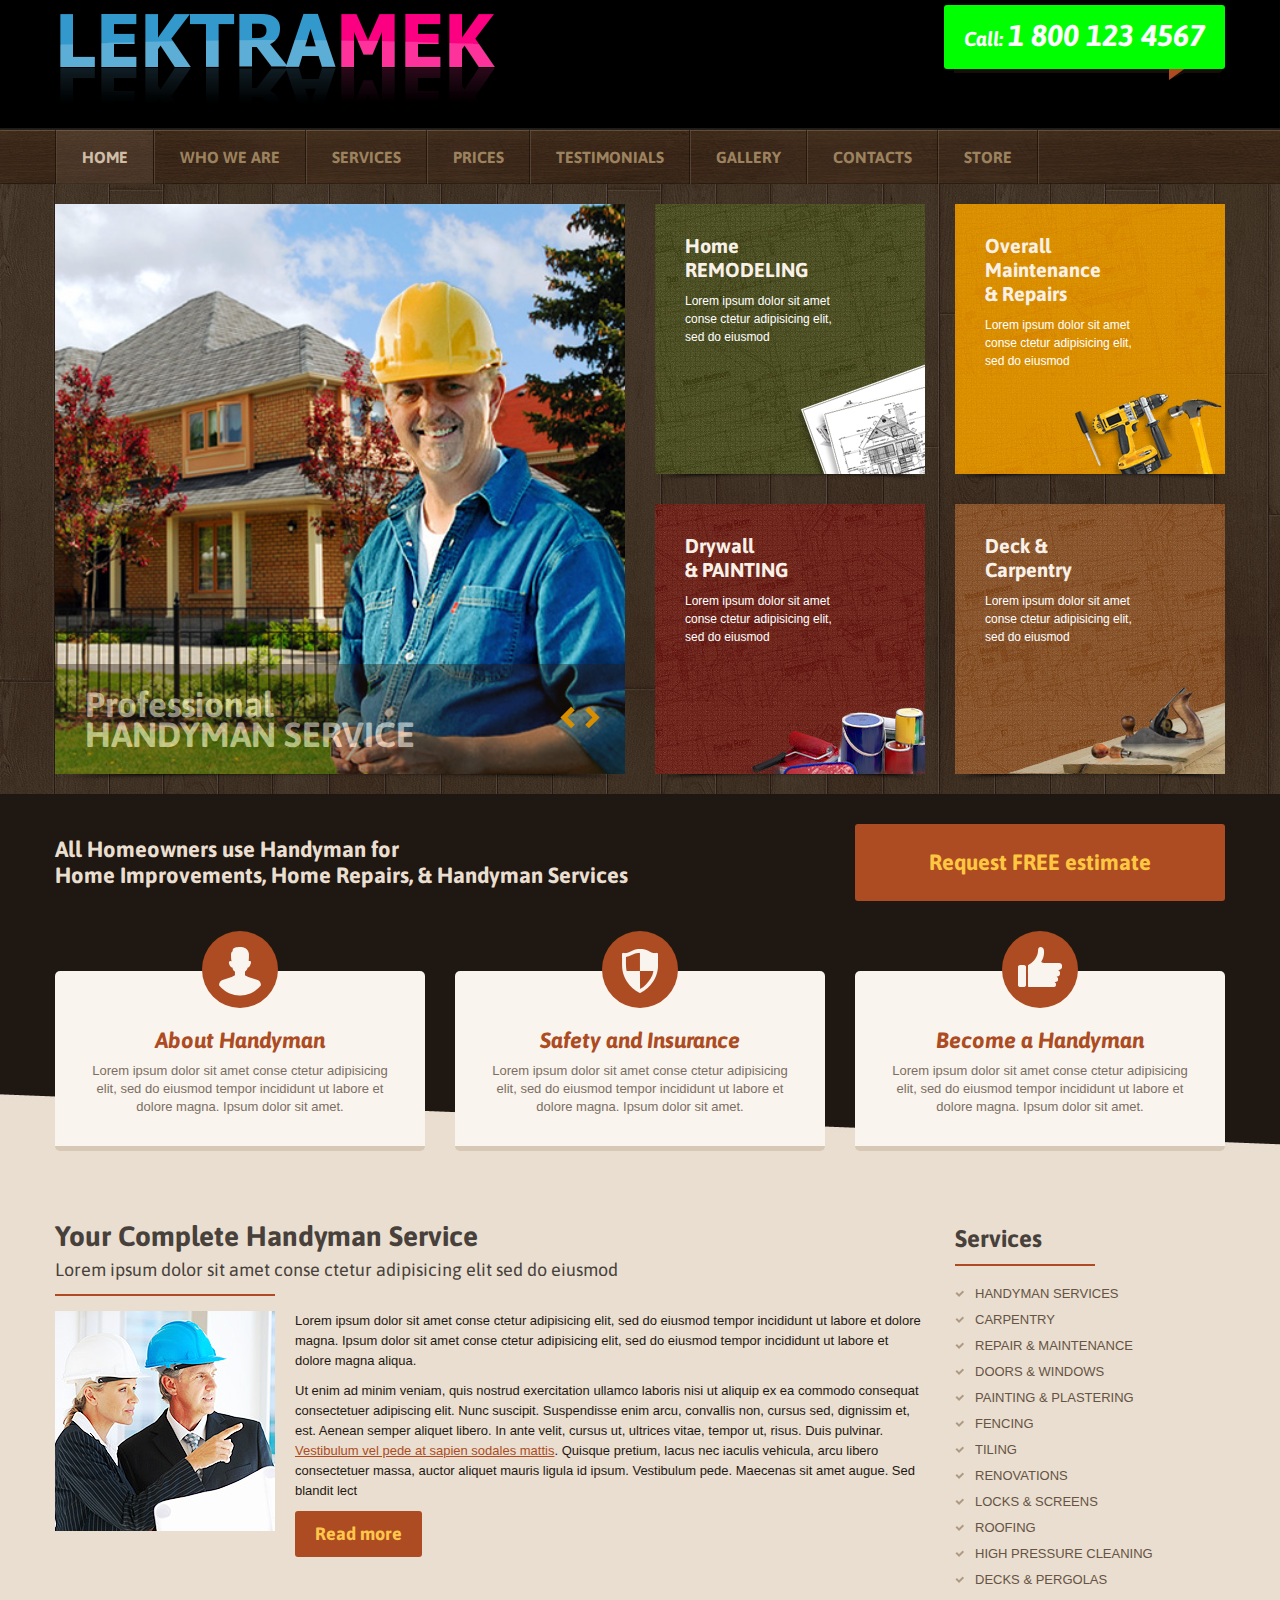
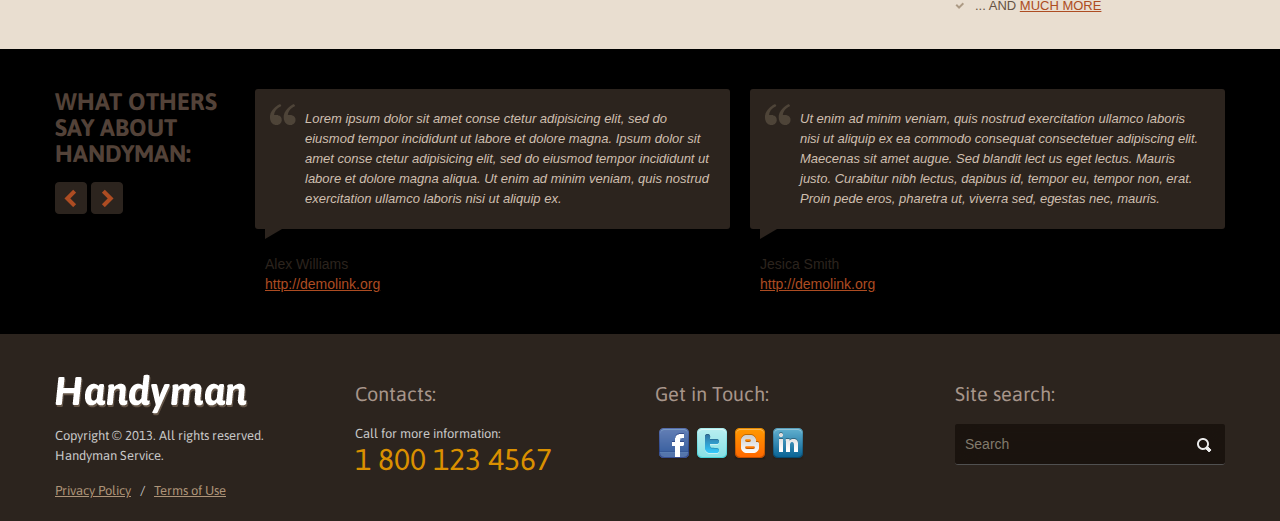
==== commit 41452eb8: "lots" ====
--- a/index.html
+++ b/index.html
@@ -140,7 +140,8 @@
 <li><a href="index-3.html">Prices</a></li>
 <li><a href="index-4.html">Testimonials</a></li>
 <li><a href="index-5.html">Gallery</a></li>
-<li><a href="index-6.html">Contacts</a></li>											
+<li><a href="index-6.html">Contacts</a></li>	
+<li><a href="index-7.html">Store</a></li>										
 <li class="last"></li>											
     </ul>
 		</div>
--- a/css/style2.css
+++ b/css/style2.css
@@ -13,7 +13,7 @@
 a{ color:#ad4c22; text-decoration: underline; outline:none}
 a:hover{ color:#ad4c22; text-decoration: none; outline:none}
 
-body{ background-color:#7B1113 ;  border:0; font: 13px Arial, Helvetica, sans-serif; color:#1f1812 ; line-height:20px; min-width:320px;}
+body{ background-color:#000000; border:0; font: 13px Arial, Helvetica, sans-serif; color:#1f1812 ; line-height:20px; min-width:320px;}
 
 #main{margin: 0 auto; position: relative;}
 
@@ -23,10 +23,10 @@
 /* ============================= header ====================== */
 .top1{}
 
-header{float: left; padding-top: 20px; padding-bottom: 15px;}
-
-.phone1{float: right; position: relative; display: inline-block; padding-top: 15px; margin-bottom: 10px; }
-.phone1 .txt1{background: #ad4c22; line-height: 20px; color: #ffc64b; font-family: 'Asap'; font-weight: 700; font-style: italic; font-size: 20px; padding: 20px;border-radius:3px; -moz-border-radius:3px; -webkit-border-radius:3px;}
+header{float: left; padding-top: 10px; padding-bottom: 15px;}
+
+.phone1{float: right; position: relative; display: inline-block; padding-top: 5px; margin-bottom: 10px; }
+.phone1 .txt1{background: #00ff00; line-height: 20px; color: #ffffff; font-family: 'Asap'; font-weight: 700; font-style: italic; font-size: 20px; padding: 20px;border-radius:3px; -moz-border-radius:3px; -webkit-border-radius:3px;}
 .phone1 .txt1 span{font-size: 30px;}
 .phone1 .over1{position: absolute; left: 10px; right: 3px; bottom: -11px; height: 11px; background: url(../images/phone1.png) right bottom no-repeat;}
 
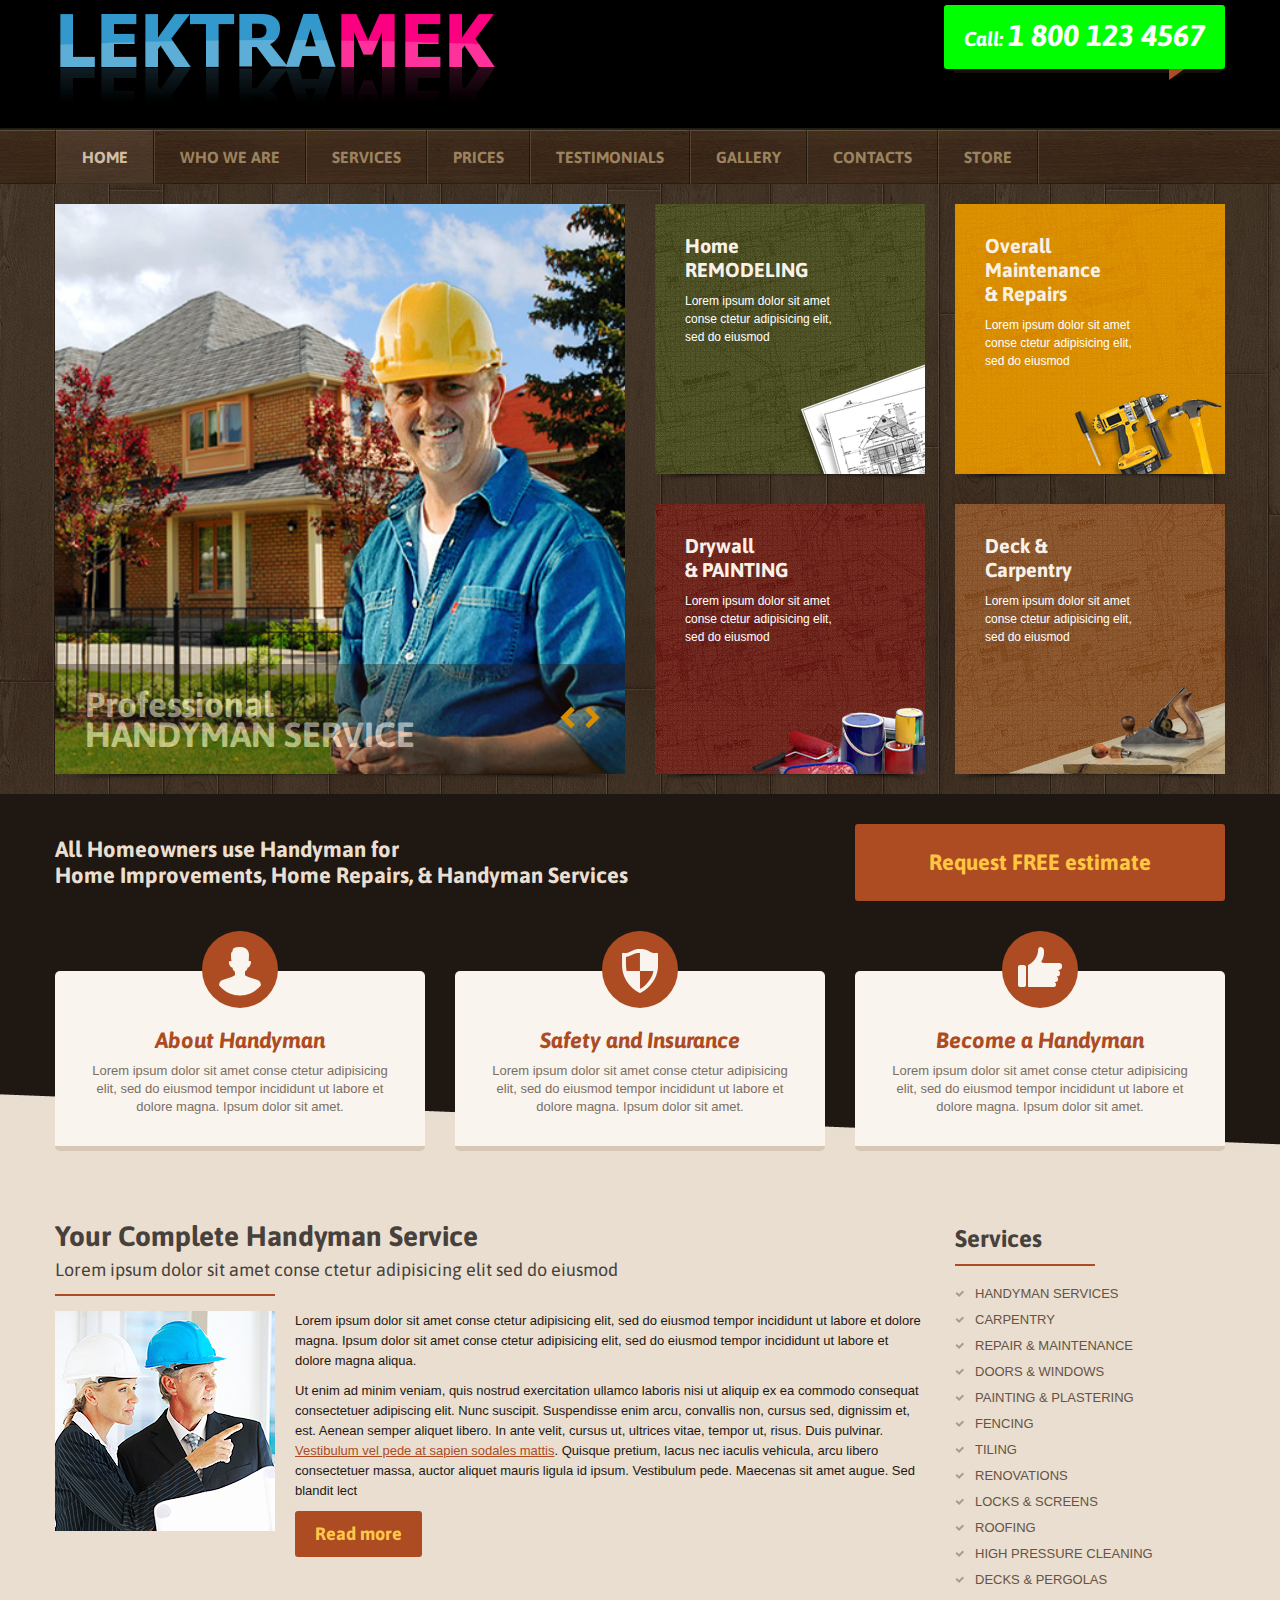
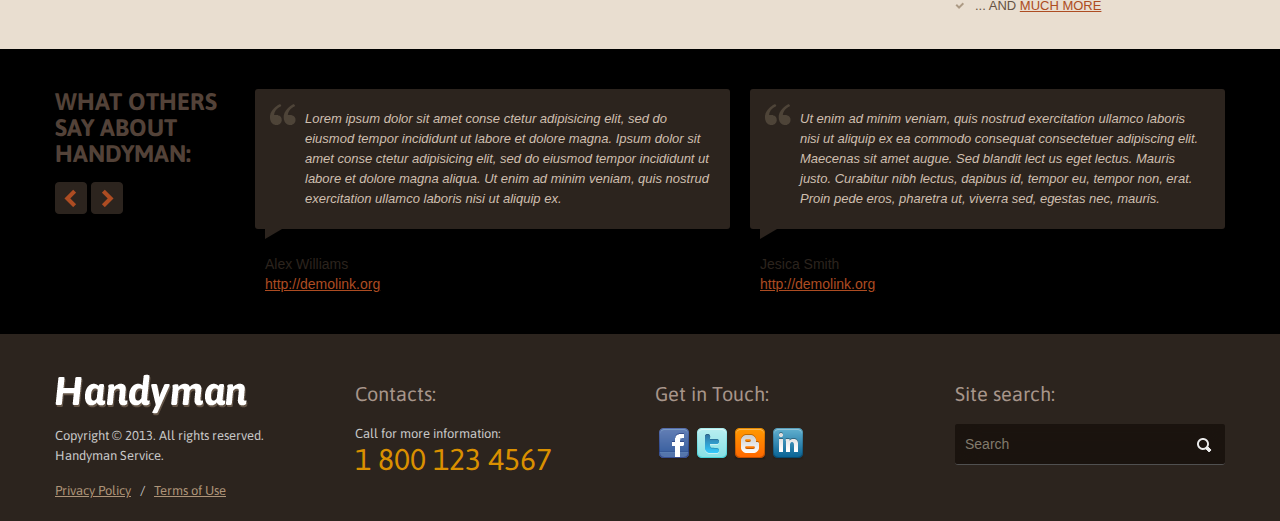
==== commit 406a6fe8: "index-7a" ====
--- a/index.html
+++ b/index.html
@@ -141,7 +141,7 @@
 <li><a href="index-4.html">Testimonials</a></li>
 <li><a href="index-5.html">Gallery</a></li>
 <li><a href="index-6.html">Contacts</a></li>	
-<li><a href="index-7.html">Store</a></li>										
+<li><a href="index-7a.html">Store</a></li>										
 <li class="last"></li>											
     </ul>
 		</div>
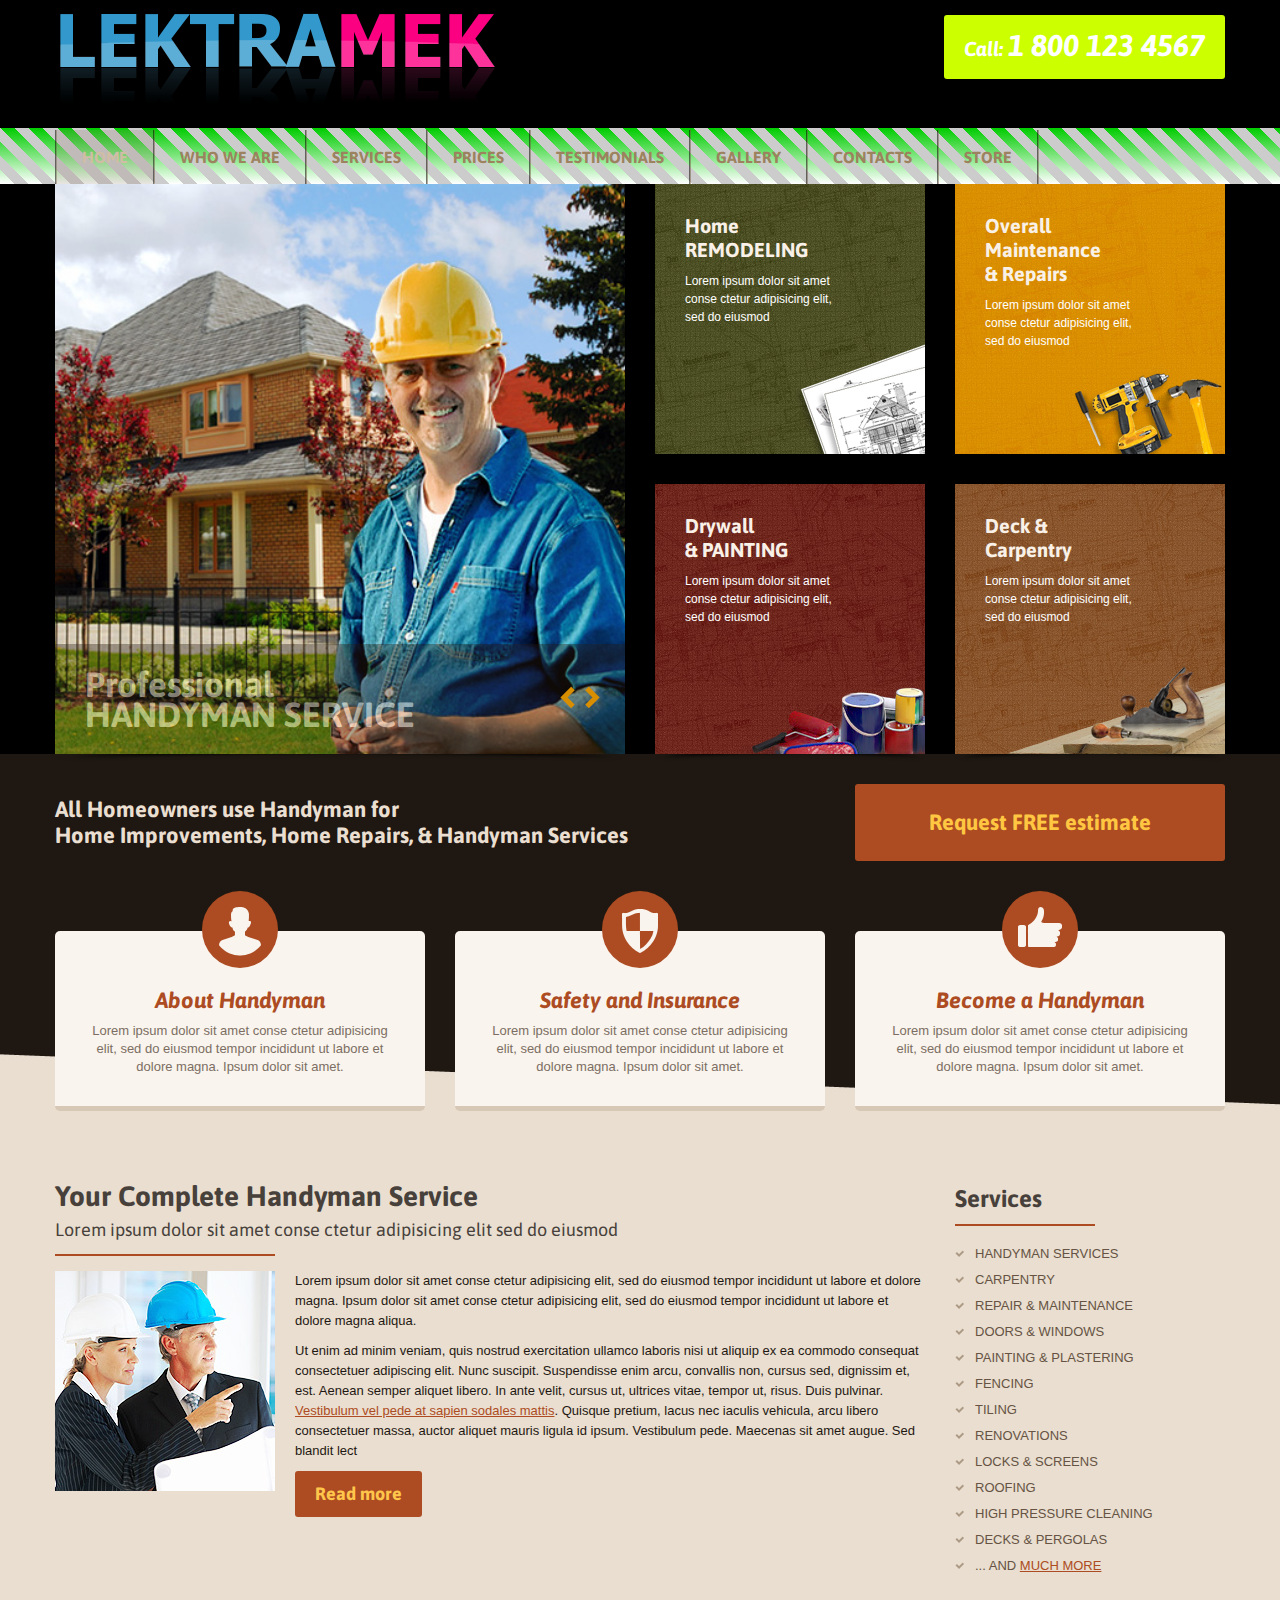
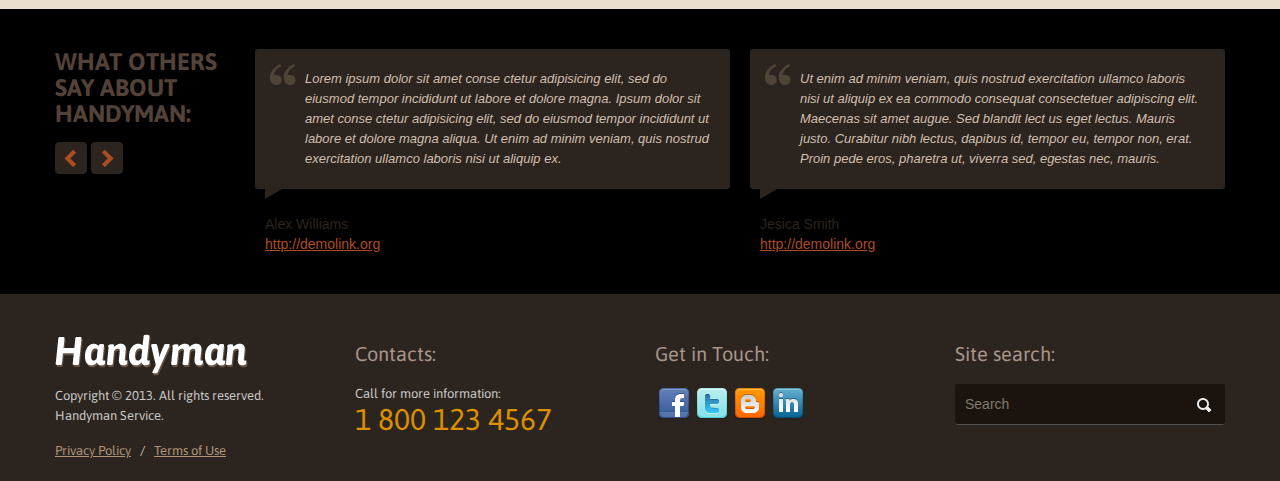
==== commit dcb6f347: "created style3.css, updated index.html with style3" ====
--- a/index.html
+++ b/index.html
@@ -13,7 +13,7 @@
 <link rel="stylesheet" href="css/bootstrap.css" type="text/css" media="screen">
 <link rel="stylesheet" href="css/bootstrap-responsive.css" type="text/css" media="screen">    
 <link rel="stylesheet" href="css/camera.css" type="text/css" media="screen">
-<link rel="stylesheet" href="css/style2.css" type="text/css" media="screen">
+<link rel="stylesheet" href="css/style3.css" type="text/css" media="screen">
 
 <script type="text/javascript" src="js/jquery.js"></script>  
 <script type="text/javascript" src="js/jquery.easing.1.3.js"></script>
--- a/css/style3.css
+++ b/css/style3.css
@@ -0,0 +1,2024 @@
+
+
+/* GOOGLE FONTS */
+
+@import url(http://fonts.googleapis.com/css?family=Asap:400);
+
+@import url(http://fonts.googleapis.com/css?family=Asap:400italic);
+
+@import url(http://fonts.googleapis.com/css?family=Asap:700);
+
+@import url(http://fonts.googleapis.com/css?family=Asap:700italic);
+
+/* Global properties ======================================================== */
+
+a[href^="tel:"]
+{
+    color: inherit;
+    text-decoration: none;
+}
+
+::selection
+{
+    background: #888888!important;
+    color: #fff;
+}
+
+::-moz-selection
+{
+    background: #888888!important;
+    color: #fff;
+}
+
+a
+{
+    color: #ad4c22;
+    text-decoration: underline;
+    outline: none;
+}
+
+a:hover
+{
+    color: #ad4c22;
+    text-decoration: none;
+    outline: none;
+}
+
+body
+{
+    background-color: #000000;
+    border: 0;
+    font: 13px Arial, Helvetica, sans-serif;
+    color: #1f1812;
+    line-height: 20px;
+    min-width: 320px;
+}
+
+#main
+{
+    margin: 0 auto;
+    position: relative;
+}
+
+/* ============================= header ====================== */
+
+.top1
+{
+}
+
+header
+{
+    float: left;
+    padding-top: 10px;
+    padding-bottom: 15px;
+}
+
+.phone1
+{
+    float: right;
+    position: relative;
+    display: inline-block;
+    padding-top: 5px;
+    margin-bottom: 10px;
+}
+
+.phone1 .txt1
+{
+    margin-top: 10px;
+    background: #ccff00;
+    line-height: 20px;
+    color: #ffffff;
+    font-family: 'Asap';
+    font-weight: 700;
+    font-style: italic;
+    font-size: 20px;
+    padding: 20px;
+    border-radius: 3px;
+    -moz-border-radius: 3px;
+    -webkit-border-radius: 3px;
+}
+
+.phone1 .txt1 span
+{
+    font-size: 30px;
+}
+
+.phone1 .over1
+{
+    position: absolute;
+    left: 10px;
+    right: 3px;
+    bottom: -11px;
+    height: 11px;
+    padding-top: 5px;
+}
+
+.top2
+{
+    height: 54px;
+    padding-top: 2px;
+    color: black;
+    background: repeating-linear-gradient(
+    45deg,
+    transparent,
+    transparent 10px,
+    #ccc 10px,
+    #ccc 20px
+  ),
+  linear-gradient(
+    to bottom,
+    #00cc00,
+      #fff
+    
+  );
+}
+
+
+.top3
+{
+    color: black;
+}
+
+#slider_wrapper
+{
+    position: relative;
+}
+
+#slider
+{
+    position: relative;
+}
+
+#slider .sh1
+{
+    width: 100%;
+    height: 8px;
+    position: absolute;
+    left: 0;
+    bottom: -8px;
+    z-index: 1;
+}
+
+.banners
+{
+}
+
+.banners .banner_inner
+{
+    position: relative;
+}
+
+.banners .banner_inner .sh1
+{
+    width: 100%;
+    height: 8px;
+    position: absolute;
+    left: 0;
+    bottom: -8px;
+    z-index: 1;
+}
+
+.banners .banner_inner a
+{
+    display: block;
+    text-decoration: none;
+    height: 220px;
+    position: relative;
+    overflow: hidden;
+}
+
+.banners .banner_inner a .txt
+{
+    width: 160px;
+    position: absolute;
+    left: 30px;
+    top: 30px;
+    z-index: 2;
+}
+
+.banners .banner_inner a .txt .txt1
+{
+    font-family: 'Asap';
+    font-weight: 700;
+    font-size: 20px;
+    line-height: 24px;
+    color: #f9f1e7;
+    padding-bottom: 10px;
+}
+
+.banners .banner_inner a .txt .txt2
+{
+    font-size: 12px;
+    line-height: 18px;
+    color: #fff;
+}
+
+.banners .banner_inner a .img
+{
+    position: absolute;
+    right: 0;
+    bottom: 0;
+}
+
+.banners .banner_inner a .txt3
+{
+    padding-top: 25px;
+    padding-right: 5px;
+    width: 95px;
+    height: 33px;
+    background: url(../images/banners_txt3.png) 0 0 no-repeat;
+    text-align: right;
+    font-family: 'Asap';
+    font-size: 12px;
+    font-weight: 700;
+    color: #ecd9b3;
+    line-height: 12px;
+    text-transform: uppercase;
+    position: absolute;
+    right: -100px;
+    bottom: -58px;
+    z-index: 3;
+    opacity: 0;
+    filter: alpha(opacity=0);
+    transition: all 0.3s ease-out;
+    -moz-transition: all 0.3s ease-out;
+    -webkit-transition: all 0.3s ease-out;
+    -o-transition: all 0.3s ease-out;
+}
+
+.banners .banner_inner a:hover .txt3
+{
+    opacity: 1;
+    filter: alpha(opacity=100);
+    right: -1px;
+    bottom: -1px;
+}
+
+.banners .banner1 .banner_inner a
+{
+    background: url(../images/banner1_bg.jpg);
+}
+
+.banners .banner2 .banner_inner a
+{
+    background: url(../images/banner2_bg.jpg);
+}
+
+.banners .banner3 .banner_inner a
+{
+    background: url(../images/banner3_bg.jpg);
+}
+
+.banners .banner4 .banner_inner a
+{
+    background: url(../images/banner4_bg.jpg);
+}
+
+.main .banners .banner1
+{
+    padding-bottom: 20px;
+}
+
+.top4
+{
+    background: url(../images/px4.jpg) center bottom no-repeat #1f1812;
+}
+
+.slogan1
+{
+    padding: 30px 0;
+}
+
+.slogan1 .block1
+{
+    position: relative;
+}
+
+.slogan1 .block1 .txt1
+{
+    font-family: 'Asap';
+    font-weight: 700;
+    font-size: 22px;
+    line-height: 26px;
+    color: #e9ded0;
+    padding-top: 12px;
+    padding-bottom: 13px;
+}
+
+.slogan1 .block2
+{
+    position: relative;
+}
+
+.button1
+{
+    display: block;
+    text-decoration: none;
+    height: 77px;
+    line-height: 77px;
+    text-align: center;
+    padding: 0 0px;
+    background: #ad4c22;
+    font-family: 'Asap';
+    font-weight: 700;
+    font-size: 22px;
+    color: #ffc642;
+    border-radius: 3px;
+    -moz-border-radius: 3px;
+    -webkit-border-radius: 3px;
+}
+
+.button1:hover
+{
+    background: #d87f00;
+    color: #fff;
+}
+
+.banners2
+{
+    padding-top: 40px;
+}
+
+.banners2 .banner
+{
+    padding-bottom: 20px;
+}
+
+.banners2 .banner_inner
+{
+    position: relative;
+}
+
+.banners2 .banner_inner a
+{
+    display: block;
+    text-decoration: none;
+    position: relative;
+    text-align: center;
+    background: #f9f4ee;
+    border-bottom: 5px solid #d7c8b5;
+    border-radius: 5px;
+    -moz-border-radius: 5px;
+    -webkit-border-radius: 5px;
+    padding: 0 30px 30px;
+}
+
+.banners2 .banner_inner a:hover
+{
+    border-color: #d87f00;
+}
+
+.banners2 .banner_inner a .img
+{
+    display: inline-block;
+    background: #ad4c22;
+    border-radius: 50%;
+    -moz-border-radius: 50%;
+    -webkit-border-radius: 50%;
+    margin-top: -40px;
+}
+
+.banners2 .banner_inner a:hover .img
+{
+    background: #d87f00;
+}
+
+.banners2 .banner_inner a .txt1
+{
+    font-family: 'Asap';
+    font-weight: 700;
+    font-style: italic;
+    font-size: 22px;
+    line-height: 24px;
+    color: #ad4c22;
+    padding-bottom: 10px;
+    padding-top: 20px;
+}
+
+.banners2 .banner_inner a:hover .txt1
+{
+    color: #d87f00;
+}
+
+.banners2 .banner_inner a .txt2
+{
+    font-size: 13px;
+    line-height: 18px;
+    color: #7c6e62;
+}
+
+.banners2 .banner_inner a:hover .txt2
+{
+    color: #1f1812;
+}
+
+/* ============================= content ====================== */
+
+#content
+{
+    background: #e9ded0;
+    padding-top: 30px;
+    padding-bottom: 30px;
+}
+
+/* ============================= footer ====================== */
+
+.bot1
+{
+    padding: 40px 0;
+}
+
+.bot1 .bot1_block1
+{
+}
+
+.bot1 .bot1_block1 .txt1
+{
+    font-family: 'Asap';
+    font-weight: 700;
+    font-size: 24px;
+    line-height: 26px;
+    text-transform: uppercase;
+    color: #534238;
+    padding-bottom: 15px;
+}
+
+/* ============================= slider3 ====================== */
+
+#slider3_wrapper
+{
+    padding: 50px 0;
+    background: #fff;
+}
+
+#slider3
+{
+    position: relative;
+}
+
+.prev3
+{
+    display: block;
+    width: 32px;
+    height: 32px;
+    background: url(../images/prev3.png) left top no-repeat;
+    float: left;
+}
+
+.prev3:hover
+{
+    background-position: bottom;
+}
+
+.next3
+{
+    display: block;
+    width: 32px;
+    height: 32px;
+    background: url(../images/next3.png) left top no-repeat;
+    float: left;
+    margin-left: 4px;
+}
+
+.next3:hover
+{
+    background-position: bottom;
+}
+
+.slider3-title
+{
+    font-family: 'Julius Sans One';
+    font-weight: 400;
+    font-size: 30px;
+    line-height: 30px;
+    color: #2a2a2a;
+    text-transform: uppercase;
+    padding-bottom: 50px;
+    text-align: center;
+}
+
+.carousel-box
+{
+    position: relative;
+}
+
+.carousel-box .inner
+{
+    position: relative;
+    overflow: hidden;
+}
+
+.carousel.main
+{
+    position: relative;
+    overflow: hidden;
+    width: 800px;
+    margin: 0;
+    padding: 0;
+}
+
+.caroufredsel_wrapper
+{
+    padding: 0;
+    margin: 0;
+}
+
+.caroufredsel_wrapper ul
+{
+    padding: 0;
+    margin: 0;
+}
+
+.carousel-box ul li
+{
+    float: left;
+    display: inline-block;
+    padding: 0px 0px 0px 0px;
+    position: relative;
+    width: 300px;
+    overflow: hidden;
+    padding-right: 20px;
+}
+
+.testimonial1
+{
+    margin-bottom: 0px;
+}
+
+.testimonial1 .txt1
+{
+    background: url(../images/testimonial1.png) 15px 15px no-repeat #2c241e;
+    padding: 20px 20px 20px 50px;
+    line-height: 20px;
+    font-style: italic;
+    color: #cfbfaf;
+    border-radius: 3px;
+    -moz-border-radius: 3px;
+    -webkit-border-radius: 3px;
+}
+
+.testimonial1 .txt2
+{
+    padding-left: 10px;
+    padding-top: 25px;
+    color: #2c241e;
+    font-size: 14px;
+    background: url(../images/testimonial2.png) 10px 0px no-repeat;
+}
+
+.testimonial1 .txt2 a
+{
+    color: #ad4c22;
+}
+
+.bot2
+{
+    background: #2c241e;
+    padding-top: 30px;
+    padding-bottom: 20px;
+    font-family: 'Asap';
+}
+
+footer
+{
+    padding-top: 10px;
+}
+
+.copyright
+{
+    line-height: 20px;
+    color: #c8c8c8;
+    padding-bottom: 15px;
+    padding-top: 10px;
+}
+
+.copyright2
+{
+    line-height: 20px;
+    color: #c8c8c8;
+}
+
+.copyright2 a
+{
+    color: #ae9478;
+}
+
+.bot2_title
+{
+    font-family: 'Asap';
+    font-weight: 400;
+    font-size: 20px;
+    line-height: 20px;
+    color: #a7958a;
+    padding-top: 20px;
+    padding-bottom: 20px;
+}
+
+.phone2
+{
+}
+
+.phone2 .txt1
+{
+    color: #c8c8c8;
+}
+
+.phone2 .txt2
+{
+    color: #da9000;
+    font-size: 30px;
+    line-height: 30px;
+}
+
+.social_wrapper
+{
+    padding-top: 4px;
+}
+
+.social
+{
+    display: inline-block;
+    margin: 0 0px;
+    padding-top: 0px;
+    list-style: none;
+    white-space: nowrap;
+}
+
+.social li
+{
+    display: inline-block;
+    margin: 0 3px;
+    float: left;
+}
+
+.social li a img
+{
+    opacity: 1;
+    filter: alpha(opacity=100);
+}
+
+.social li a:hover img
+{
+    opacity: 0.7;
+    filter: alpha(opacity=70);
+}
+
+/* ============================= main menu ====================== */
+
+.navbar_
+{
+    margin: 0;
+    padding: 0;
+    background: none;
+    position: relative;
+    z-index: 30;
+}
+
+.navbar_ .navbar-inner_
+{
+    padding: 0;
+    margin: 0;
+    border: none;
+    min-height: inherit;
+    background: none;
+    border-radius: 0px;
+    -moz-border-radius: 0px;
+    -webkit-border-radius: 0px;
+    box-shadow: none;
+    -moz-box-shadow: none;
+    -webkit-box-shadow: none;
+    filter: none;
+}
+
+.navbar_ .btn-navbar
+{
+    background: #4d2f14;
+    border: none;
+    box-shadow: none;
+    -moz-box-shadow: none;
+    -webkit-box-shadow: none;
+    margin-top: 14px;
+    margin-bottom: 13px;
+}
+
+.navbar_ .btn-navbar:hover
+{
+    background: #71461f;
+}
+
+.navbar_ .btn-navbar .icon-bar
+{
+    background-image: none;
+}
+
+.nav-collapse_.collapse
+{
+    position: relative;
+    display: block;
+    text-align: center;
+}
+
+.navbar_ .nav
+{
+    position: relative;
+    float: none;
+    margin: 0;
+    padding: 0;
+    display: block;
+    left: auto;
+}
+
+.navbar_ .nav > li
+{
+    position: relative;
+    display: block;
+    float: left;
+    padding-left: 2px;
+    white-space: nowrap;
+    background: url(../images/marker0.png) 0 0 no-repeat;
+}
+
+.navbar_ .nav > li:first-child
+{
+}
+
+.navbar_ .nav > li.last
+{
+    height: 54px;
+    width: 0;
+}
+
+.navbar_ .nav > li > a
+{
+    display: block;
+    text-decoration: none;
+    background: none;
+    font-family: 'Asap';
+    font-weight: 700;
+    font-size: 16px;
+    line-height: 54px;
+    color: #9c825e;
+    text-shadow: none;
+    padding: 0px 25px;
+    border: none;
+    margin: 0;
+    border-radius: 0px;
+    -moz-border-radius: 0px;
+    -webkit-border-radius: 0px;
+    text-transform: uppercase;
+    transition: color 0.3s ease-out;
+    -moz-transition: color 0.3s ease-out;
+    -webkit-transition: color 0.3s ease-out;
+    -o-transition: color 0.3s ease-out;
+}
+
+.navbar_ .nav > li.active > a, .navbar_ .nav > li.active > a:hover, .navbar_ .nav > li.active > a:focus, .navbar_ .nav > li > a:hover, .navbar_ .nav > li > a:focus, .navbar_ .nav > li.sfHover > a, .navbar_ .nav > li.sfHover > a:hover
+{
+    color: #cfbda6;
+    text-decoration: none;
+    background: url(../images/nav.png) 0 0 repeat;
+    box-shadow: none;
+    -moz-box-shadow: none;
+    -webkit-box-shadow: none;
+}
+
+.sub-menu ul
+{
+    position: absolute;
+    display: none;
+    left: 2px;
+    top: 54px;
+    list-style: none;
+    zoom: 1;
+    z-index: 109;
+    margin: 0;
+    padding: 0px;
+    background: url(../images/submenu.jpg);
+    text-align: left;
+}
+
+.sub-menu li
+{
+    margin: 0;
+    position: relative;
+    zoom: 1;
+    display: block;
+    border-top: 1px solid #55402e;
+    border-bottom: 1px solid #36271a;
+}
+
+.sub-menu li a
+{
+    display: block;
+    position: relative;
+    font-family: 'Asap';
+    font-weight: 700;
+    font-size: 16px;
+    line-height: 20px;
+    color: #9c825e;
+    text-decoration: none;
+    padding: 11px 25px;
+    text-transform: uppercase;
+    transition: all 0.3s ease-out;
+    -moz-transition: all 0.3s ease-out;
+    -webkit-transition: all 0.3s ease-out;
+    -o-transition: all 0.3s ease-out;
+}
+
+.sub-menu li a:hover
+{
+    text-decoration: none;
+    color: #cfbda6;
+}
+
+.sub-menu li a em
+{
+    display: inline-block;
+    width: 7px;
+    height: 10px;
+    background: url(../images/marker1.png) left top no-repeat;
+    position: absolute;
+    right: 8px;
+    top: 50%;
+    margin-top: -5px;
+}
+
+.sub-menu li a:hover em
+{
+    background-position: bottom;
+}
+
+.sub-menu-1 > ul
+{
+}
+
+.sub-menu-2 > ul
+{
+    left: 100%;
+    top: -8px;
+    margin-left: 9px;
+    background: #181311;
+}
+
+/* ============================= menu bot ====================== */
+
+.menu_bot
+{
+    display: inline-block;
+    float: left;
+    position: relative;
+    z-index: 10;
+    text-align: center;
+    white-space: nowrap;
+    padding-top: 20px;
+}
+
+#menu_bot
+{
+    list-style: none;
+    display: inline-block;
+    white-space: nowrap;
+    padding: 0;
+    margin: 0;
+}
+
+#menu_bot > li
+{
+    list-style: none;
+    display: inline-block;
+    height: 24px;
+    line-height: 24px;
+    margin-left: 35px;
+    position: relative;
+    float: left;
+    white-space: nowrap;
+}
+
+#menu_bot > li:first-child
+{
+    margin-left: 0;
+}
+
+#menu_bot > li > a
+{
+    display: block;
+    height: 100%;
+    text-decoration: none;
+    position: relative;
+    font-family: 'Sancreek';
+    font-weight: 400;
+    font-size: 15px;
+    color: #ece1d7;
+}
+
+#menu_bot > li.active > a, #menu_bot > li > a:hover, #menu_bot > li > a:focus
+{
+    color: #faa709;
+    text-decoration: none;
+}
+
+/* ============================= search-form ====================== */
+
+.search-form-wrapper
+{
+}
+
+.navbar-form
+{
+    float: left;
+    position: relative;
+    z-index: 11;
+    margin: 0px 0px 0 0;
+    padding: 0;
+}
+
+.navbar-form input
+{
+    width: 160px;
+    height: 20px;
+    font-size: 14px;
+    line-height: 20px;
+    color: #827b6c;
+    background: #1b140f;
+    border: none;
+    border-bottom: 1px solid #505050;
+    margin: 0;
+    padding: 10px 50px 10px 10px;
+    border-radius: 3px;
+    -moz-border-radius: 3px;
+    -webkit-border-radius: 3px;
+    -moz-box-shadow: inset  0px 3px 20px 3px  #1b140f;
+    -webkit-box-shadow: inset  0px 3px 20px 3px  #1b140f;
+    box-shadow: inset  0px 3px 20px 3px  #1b140f;
+}
+
+.navbar-form input:focus
+{
+    color: #fff;
+    border-color: #898989;
+    -moz-box-shadow: inset  none;
+    -webkit-box-shadow: none;
+    box-shadow: none;
+}
+
+.navbar-form a
+{
+    text-decoration: none;
+    margin: 0;
+    display: inline-block;
+    border-left: none;
+    width: 42px;
+    height: 28px;
+    background: url(../images/search.png) left top no-repeat;
+    position: absolute;
+    right: 0;
+    top: 7px;
+}
+
+.navbar-form a:hover
+{
+    background-position: right;
+}
+
+/* ============================= toTop ====================== */
+
+#toTop
+{
+    display: none;
+    text-decoration: none;
+    position: fixed;
+    bottom: 10px;
+    right: 10px;
+    z-index: 1000;
+    overflow: hidden;
+    width: 50px;
+    height: 50px;
+    border: none;
+    text-indent: 100%;
+    background: url(../images/totop.gif) no-repeat left top;
+}
+
+#toTopHover
+{
+    background: url(../images/totop.gif) no-repeat left bottom;
+    width: 50px;
+    height: 50px;
+    display: block;
+    overflow: hidden;
+    float: left;
+    opacity: 0;
+    -moz-opacity: 0;
+    filter: alpha(opacity=0);
+}
+
+#toTop:active, #toTop:focus
+{
+    outline: none;
+}
+
+/* ============================= main layout ====================== */
+
+h1
+{
+    font-family: 'Asap';
+    font-weight: 700;
+    font-size: 28px;
+    color: #48413b;
+    line-height: 30px;
+    padding: 20px 0 15px 0;
+    margin: 0 0 15px 0;
+    position: relative;
+}
+
+h1 span
+{
+    font-size: 18px;
+    font-weight: 400;
+    line-height: 20px;
+}
+
+h2
+{
+    font-family: 'Asap';
+    font-weight: 700;
+    font-size: 24px;
+    color: #48413b;
+    line-height: 25px;
+    padding: 25px 0 15px 0;
+    margin: 0 0 15px 0;
+    position: relative;
+}
+
+h6
+{
+    font-family: 'Asap';
+    font-weight: 400;
+    font-size: 20px;
+    line-height: 25px;
+    color: #48413b;
+    padding: 0px 0 10px 0;
+    margin: 0px 0px 0px 0px;
+}
+
+h1.w1 b, h2.w1 b
+{
+    width: 220px;
+    height: 2px;
+    background: #ad4c22;
+    position: absolute;
+    left: 0;
+    bottom: 0;
+}
+
+h1.w2 b, h2.w2 b
+{
+    width: 140px;
+    height: 2px;
+    background: #ad4c22;
+    position: absolute;
+    left: 0;
+    bottom: 0;
+}
+
+.upper
+{
+    text-transform: uppercase;
+}
+
+.color1
+{
+    color: #fff;
+}
+
+.line1
+{
+    height: 1px;
+    background: #b9b2a2;
+    margin: 5px 0;
+}
+
+.radius1
+{
+    border-radius: 3px;
+    -moz-border-radius: 3px;
+    -webkit-border-radius: 3px;
+}
+
+.pad_bot1
+{
+    padding-bottom: 20px;
+}
+
+/* === */
+
+.button2
+{
+    display: inline-block;
+    text-decoration: none;
+    height: 46px;
+    line-height: 46px;
+    text-align: center;
+    padding: 0 20px;
+    background: #ad4c22;
+    font-family: 'Asap';
+    font-weight: 700;
+    font-size: 18px;
+    color: #ffc64b;
+    border-radius: 3px;
+    -moz-border-radius: 3px;
+    -webkit-border-radius: 3px;
+}
+
+.button2:hover
+{
+    background: #d87f00;
+    color: #fff;
+}
+
+.ul1
+{
+    padding: 0;
+    margin: 0;
+    list-style: none;
+}
+
+.ul1 > li
+{
+    padding: 3px 0px 3px 20px;
+    margin: 0px 0px 0px 0px;
+    line-height: 20px;
+    color: #665343;
+    background: url(../images/li_st1.png) 0 9px no-repeat;
+    text-transform: uppercase;
+}
+
+.ul1 > li a
+{
+    color: #ad4c22;
+    text-decoration: underline;
+}
+
+.ul1 > li a:hover
+{
+    color: #ad4c22;
+    text-decoration: none;
+}
+
+.ul1 > li p
+{
+    text-transform: none;
+}
+
+.ul1 > li p a
+{
+    text-transform: uppercase;
+}
+
+.breadcrumbs1
+{
+    padding: 0px 0;
+    line-height: 20px;
+    font-family: Arial, Helvetica, sans-serif;
+    font-size: 12px;
+    color: #c6b7a5;
+}
+
+.breadcrumbs1 a
+{
+    color: #e9ded0;
+}
+
+.breadcrumbs1 a:hover
+{
+    color: #fff;
+}
+
+.date1
+{
+    padding-bottom: 20px;
+}
+
+.date1 .txt1
+{
+    display: inline-block;
+    float: left;
+    font-size: 24px;
+    line-height: 55px;
+    color: #ffc64b;
+    text-align: center;
+    font-weight: bold;
+    width: 55px;
+    height: 55px;
+    background: #ac4f26;
+    border-radius: 5px;
+    -moz-border-radius: 5px;
+    -webkit-border-radius: 5px;
+    margin-right: 20px;
+}
+
+.date1 .txt2
+{
+    display: table;
+}
+
+.ul2
+{
+    padding: 0;
+    margin: 0;
+    list-style: none;
+}
+
+.ul2 > li
+{
+    padding: 0;
+    margin: 0px 0px 4px 0px;
+}
+
+.ul2 > li .txt1
+{
+    vertical-align: top;
+    display: block;
+    float: none;
+    margin-right: 64px;
+    line-height: 20px;
+    color: #1f1812;
+    background: #ded1c1;
+    padding: 7px 10px 7px 15px;
+}
+
+.ul2 > li .txt2
+{
+    vertical-align: top;
+    display: block;
+    float: right;
+    overflow: hidden;
+    width: 60px;
+    text-align: center;
+    line-height: 20px;
+    font-size: 15px;
+    font-weight: 700;
+    color: #ad4c22;
+    background: #ded1c1;
+    padding: 7px 0;
+}
+
+.testimonial_title
+{
+    font-family: 'Asap';
+    font-weight: 700;
+    font-size: 24px;
+    line-height: 26px;
+    text-transform: uppercase;
+    color: #534238;
+    padding-bottom: 15px;
+}
+
+.testimonial1_wrapper
+{
+    padding-bottom: 30px;
+}
+
+.google_map
+{
+    position: relative;
+    overflow: hidden;
+    margin: 0 0 20px 0;
+    padding: 0px;
+    background: #fff;
+    border: none;
+    line-height: 1px;
+}
+
+.google_map iframe
+{
+    position: relative;
+    width: 100%;
+    height: 400px;
+    border: none;
+}
+
+/* ============================= thumbnail ====================== */
+
+.img-polaroid
+{
+    position: relative;
+    padding: 5px;
+    background: #e7e0d7;
+    border: 1px solid #c4bdab;
+    box-shadow: none;
+    -moz-box-shadow: none;
+    -webkit-box-shadow: none;
+}
+
+.img-rounded img
+{
+    position: relative;
+    padding: 0;
+    background: none;
+    border: none;
+    box-shadow: none;
+    -moz-box-shadow: none;
+    -webkit-box-shadow: none;
+    border-radius: 5px;
+    -moz-border-radius: 5px;
+    -webkit-border-radius: 5px;
+}
+
+.thumbnail .caption
+{
+    padding: 0;
+    color: #1f1812;
+}
+
+.thumb1
+{
+    margin-bottom: 20px;
+}
+
+.thumb1.last
+{
+    margin-bottom: 0px;
+}
+
+.thumb1 .thumbnail
+{
+    padding: 0;
+    border: none;
+    border-radius: 0px;
+    -moz-border-radius: 0px;
+    -webkit-border-radius: 0px;
+    box-shadow: none;
+    -moz-box-shadow: none;
+    -webkit-box-shadow: none;
+}
+
+.thumb1 figure {margin: 0; float: left; margin:0px 20px 20px 0px;}
+
+.thumb1 figure img
+{
+    width: auto;
+}
+
+.thumb1 .caption
+{
+}
+
+.thumb2
+{
+    margin-bottom: 20px;
+}
+
+.thumb2.last
+{
+    margin-bottom: 0px;
+}
+
+.thumb2 .thumbnail
+{
+    padding: 0;
+    border: none;
+    border-radius: 0px;
+    -moz-border-radius: 0px;
+    -webkit-border-radius: 0px;
+    box-shadow: none;
+    -moz-box-shadow: none;
+    -webkit-box-shadow: none;
+}
+
+.thumb2 .thumbnail a
+{
+    display: block;
+    text-decoration: none;
+    background: #f9f4ee;
+    border-bottom: 5px solid #d7c8b5;
+    border-radius: 5px;
+    -moz-border-radius: 5px;
+    -webkit-border-radius: 5px;
+}
+
+.thumb2 .thumbnail a:hover
+{
+    border-color: #d87f00;
+}
+
+.thumb2 .thumbnail a figure {margin: 0; float: none; margin:0px 0px 20px 0px; }
+
+.thumb2 .thumbnail a figure img
+{
+    width: 100%;
+    border-radius: 5px 5px 0 0;
+    -moz-border-radius: 5px 5px 0 0;
+    -webkit-border-radius: 5px 5px 0 0;
+}
+
+.thumb2 .thumbnail a .caption
+{
+    text-align: center;
+    padding: 0 25px 20px;
+}
+
+.thumb2 .thumbnail a .caption .txt1
+{
+    font-family: 'Asap';
+    font-size: 22px;
+    line-height: 26px;
+    font-weight: 700;
+    font-style: italic;
+    color: #ad4c22;
+    padding-bottom: 5px;
+}
+
+.thumb2 .thumbnail a:hover .caption .txt1
+{
+    color: #d87f00;
+}
+
+.thumb2 .thumbnail a .caption .txt2
+{
+    font-size: 13px;
+    line-height: 20px;
+    color: #ad4c22;
+    padding-bottom: 5px;
+}
+
+.thumb2 .thumbnail a:hover .caption .txt2
+{
+    color: #d87f00;
+}
+
+.thumb2 .thumbnail a .caption .txt3
+{
+    color: #7c6e62;
+    padding-bottom: 15px;
+}
+
+.thumb2 .thumbnail a:hover .caption .txt3
+{
+    color: #1f1812;
+}
+
+.thumb2 .thumbnail a .caption .txt4
+{
+    display: inline-block;
+    background: #ad4c22;
+    font-family: 'Asap';
+    font-size: 14px;
+    font-weight: 700;
+    color: #ffc64b;
+    padding: 8px 20px;
+    border-radius: 3px;
+    -moz-border-radius: 3px;
+    -webkit-border-radius: 3px;
+}
+
+.thumb2 .thumbnail a:hover .caption .txt4
+{
+    color: #fff;
+    background: #d87f00;
+}
+
+.thumb-isotope
+{
+}
+
+.thumb-isotope .thumbnail
+{
+    padding: 0px;
+    border: none;
+    border-radius: 0px;
+    -moz-border-radius: 0px;
+    -webkit-border-radius: 0px;
+    box-shadow: none;
+    -moz-box-shadow: none;
+    -webkit-box-shadow: none;
+}
+
+.thumb-isotope .thumbnail a
+{
+    position: relative;
+    display: block;
+    text-decoration: none;
+    padding: 0px;
+    background: #f9f4ee;
+    border-bottom: 5px solid #d7c8b5;
+    border-radius: 5px;
+    -moz-border-radius: 5px;
+    -webkit-border-radius: 5px;
+    transition: all 0.3s ease-out;
+    -moz-transition: all 0.3s ease-out;
+    -webkit-transition: all 0.3s ease-out;
+    -o-transition: all 0.3s ease-out;
+}
+
+.thumb-isotope .thumbnail a:hover
+{
+    border-color: #d87f00;
+}
+
+.thumb-isotope .thumbnail a figure {position: relative; margin: 0; float: none; margin:0px 0px 0px 0px; padding: 0; background: none; border: none;
+transition: all 0.3s ease-out; -moz-transition: all 0.3s ease-out; -webkit-transition: all 0.3s ease-out; -o-transition: all 0.3s ease-out;
+}
+
+.thumb-isotope .thumbnail a:hover figure
+{
+    background: #965f7c;
+}
+
+.thumb-isotope .thumbnail a img
+{
+    width: 100%;
+    border-radius: 5px 5px 0 0;
+    -moz-border-radius: 5px 5px 0 0;
+    -webkit-border-radius: 5px 5px 0 0;
+}
+
+.thumb-isotope .thumbnail a em
+{
+    position: absolute;
+    width: 100%;
+    height: 100%;
+    left: 0;
+    top: 0;
+    z-index: 2;
+    background: url(../images/photo1.png) center center no-repeat;
+    opacity: 0;
+    filter: alpha(opacity=0);
+    transition: all 0.3s ease-out;
+    -moz-transition: all 0.3s ease-out;
+    -webkit-transition: all 0.3s ease-out;
+    -o-transition: all 0.3s ease-out;
+}
+
+.thumb-isotope .thumbnail a:hover em
+{
+    opacity: 1;
+    filter: alpha(opacity=100);
+}
+
+.thumb-isotope .thumbnail a .caption
+{
+    color: #7c6e62;
+    line-height: 20px;
+    padding: 15px 0;
+    text-align: center;
+    transition: all 0.3s ease-out;
+    -moz-transition: all 0.3s ease-out;
+    -webkit-transition: all 0.3s ease-out;
+    -o-transition: all 0.3s ease-out;
+}
+
+.thumb-isotope .thumbnail a:hover .caption
+{
+    color: #ac5028;
+}
+
+/* ============================= accordion ====================== */
+
+.accordion
+{
+    margin-bottom: 20px;
+}
+
+.accordion-group
+{
+    margin-bottom: 2px;
+    border: none;
+    border-radius: 0px;
+    -moz-border-radius: 0px;
+    -webkit-border-radius: 0px;
+}
+
+.accordion-heading
+{
+    border-bottom: 0;
+}
+
+.accordion-heading .accordion-toggle
+{
+    text-decoration: none;
+    display: block;
+    padding: 12px 12px 12px 50px;
+    cursor: pointer;
+    font-size: 16px;
+    line-height: 22px;
+    font-weight: bold;
+    color: #faf7eb;
+    background: url(../images/accordion1.jpg) 12px 11px no-repeat #533214;
+}
+
+.accordion-heading .accordion-toggle:hover
+{
+    text-decoration: none;
+    color: #faa709;
+    background: url(../images/accordion1_over.jpg) 12px 11px no-repeat #6d4826;
+}
+
+.accordion-inner
+{
+    background: #f6f2e2;
+    border-top: none;
+    padding: 10px 15px;
+}
+
+/*================= Contacts =========================*/
+
+#note
+{
+}
+
+.notification_error
+{
+    color: #f00;
+    padding-bottom: 10px;
+}
+
+.notification_ok
+{
+    text-align: left;
+    padding-bottom: 10px;
+}
+
+#ajax-contact-form .control-group
+{
+    margin-bottom: 10px;
+}
+
+#ajax-contact-form .control-label
+{
+    display: none;
+}
+
+#ajax-contact-form .controls
+{
+    margin-left: 0;
+}
+
+#ajax-contact-form input, #ajax-contact-form textarea
+{
+    background: #cbbeaf;
+    border: 1px solid #b29e86;
+    color: #1f1812;
+    padding-top: 10px;
+    padding-bottom: 10px;
+    border-radius: 0px;
+    -moz-border-radius: 0px;
+    -webkit-border-radius: 0px;
+    -moz-box-shadow: inset  0px 3px 20px 3px  #c1b5a7;
+    -webkit-box-shadow: inset  0px 3px 20px 3px  #c1b5a7;
+    box-shadow: inset  0px 3px 20px 3px  #c1b5a7;
+}
+
+#ajax-contact-form input:focus, #ajax-contact-form textarea:focus
+{
+    border-color: #7b6750;
+}
+
+#ajax-contact-form textarea
+{
+    height: 124px;
+}
+
+#ajax-contact-form .control-group.capthca
+{
+    margin-bottom: 0px;
+}
+
+#ajax-contact-form .capthca input
+{
+    width: 156px;
+    float: left;
+    margin-right: 30px;
+    margin-bottom: 10px;
+}
+
+#ajax-contact-form img
+{
+    float: left;
+    width: 170px;
+    height: 42px;
+    margin-bottom: 10px;
+}
+
+#ajax-contact-form .submit
+{
+    display: inline-block;
+    line-height: 46px;
+    text-decoration: none;
+    margin-top: 10px;
+    margin-bottom: 10px;
+    font-size: 18px;
+    font-family: 'Asap';
+    font-weight: 700;
+    color: #ffc64b;
+    white-space: nowrap;
+    letter-spacing: 0px;
+    background: #ad4c22;
+    padding: 0 20px;
+    border-radius: 3px;
+    -moz-border-radius: 3px;
+    -webkit-border-radius: 3px;
+    text-transform: uppercase;
+    border: 0;
+    transition: all 0.3s ease-out;
+    -moz-transition: all 0.3s ease-out;
+    -webkit-transition: all 0.3s ease-out;
+    -o-transition: all 0.3s ease-out;
+}
+
+#ajax-contact-form .submit:hover
+{
+    background: #d87f00;
+    color: #fff;
+}
+
+/*================= 404 =========================*/
+
+.page-404
+{
+    text-align: center;
+}
+
+.page-404 .txt1
+{
+    font-family: 'Asap';
+    font-weight: 700;
+    font-size: 220px;
+    color: #48413b;
+    line-height: 220px;
+}
+
+.page-404 .txt2
+{
+    font-family: 'Asap';
+    font-weight: 400;
+    font-size: 70px;
+    color: #48413b;
+    line-height: 70px;
+}
+
+/*----- media queries ------*/
+
+/* Large desktop */
+
+@media (min-width: 1200px)
+{
+    .banners .banner_inner a
+    {
+        height: 270px;
+    }
+    .banners .banner_inner a .txt
+    {
+        width: 160px;
+        position: absolute;
+        left: 30px;
+        top: 30px;
+        z-index: 2;
+    }
+    .main .banners .banner1
+    {
+        padding-bottom: 30px;
+    }
+    #slider3 .carousel.main
+    {
+        width: 990px;
+    }
+    .navbar-form input
+    {
+        width: 210px;
+    }
+}
+
+/* Default landscape and desktop to large desktop */
+
+@media (max-width: 1199px){
+	
+}
+
+@media (min-width: 980px) and (max-width: 1199px){
+	
+	
+}
+
+/* Portrait tablet to landscape and desktop */
+
+@media (max-width: 979px){	
+
+
+	
+}
+
+@media (min-width: 768px) and (max-width: 979px)
+{
+    .nav-collapse_.collapse
+    {
+        height: auto!important;
+        overflow: visible!important;
+    }
+    .navbar_ .btn-navbar
+    {
+        display: none;
+    }
+    .navbar_ .nav > li > a
+    {
+        padding: 0 13px;
+    }
+    .sub-menu li a
+    {
+        padding: 11px 13px;
+    }
+    .banners .banner_inner a
+    {
+        height: 166px;
+    }
+    .banners .banner_inner a .txt
+    {
+        width: 140px;
+        position: absolute;
+        left: 10px;
+        top: 10px;
+        z-index: 2;
+    }
+    .main .banners .banner1
+    {
+        padding-bottom: 20px;
+    }
+    .banners .banner_inner a .txt .txt2
+    {
+        display: none;
+    }
+    .slogan1 .block1 .txt1
+    {
+        font-size: 16px;
+        line-height: 26px;
+    }
+    .button1
+    {
+        font-size: 18px;
+    }
+    #slider3 .carousel.main
+    {
+        width: 620px;
+    }
+    .bot1 .bot1_block1 .txt1
+    {
+        font-size: 20px;
+    }
+    .navbar-form input
+    {
+        width: 100px;
+    }
+    .testimonial_title
+    {
+        font-size: 20px;
+    }
+}
+
+/* Landscape phone to portrait tablet */
+
+@media (max-width: 767px)
+{
+    body
+    {
+        padding-left: 0;
+        padding-right: 0;
+    }
+    .container
+    {
+        width: 440px;
+    }
+    .top1
+    {
+        text-align: center;
+    }
+    header
+    {
+        float: none;
+        padding-bottom: 0px;
+    }
+    .phone1
+    {
+        float: none;
+    }
+    .navbar_ .nav
+    {
+        display: block;
+        background: url(../images/px3_2.jpg);
+    }
+    .navbar_ .nav > li
+    {
+        float: none;
+        padding-left: 0;
+        background: none;
+        border-bottom: 1px solid #361907;
+    }
+    .navbar_ .nav > li.last
+    {
+        display: none;
+    }
+    .sub-menu ul
+    {
+        position: relative;
+        left: 0;
+        top: 0;
+    }
+    #slider_wrapper
+    {
+        margin-bottom: 0px;
+    }
+    .banners .banner_inner a
+    {
+        height: 160px;
+    }
+    .banners .banner_inner a .txt
+    {
+        width: 250px;
+        position: absolute;
+        left: 20px;
+        top: 20px;
+        z-index: 2;
+    }
+    .main .banners .banner1
+    {
+        padding-bottom: 0px;
+    }
+    .banners .banner
+    {
+        padding-top: 20px;
+    }
+    .subpage .banners .banner:first-child
+    {
+        padding-top: 0px;
+    }
+    .slogan1 .block1 .txt1
+    {
+        padding-top: 0;
+    }
+    #slider3 .carousel.main
+    {
+        width: 460px;
+    }
+    .bot1 .bot1_block1
+    {
+        padding-bottom: 20px;
+    }
+    .navbar-form input
+    {
+        width: 380px;
+    }
+}
+
+@media (min-width: 481px) and (max-width: 767px){
+
+
+	
+}
+
+/* Landscape phones and down */
+
+@media (max-width: 480px)
+{
+    .container
+    {
+        width: 300px;
+    }
+    .banners .banner_inner a .txt
+    {
+        width: 170px;
+        position: absolute;
+        left: 20px;
+        top: 20px;
+        z-index: 2;
+    }
+    #slider3 .carousel.main
+    {
+        width: 320px;
+    }
+    .navbar-form input
+    {
+        width: 240px;
+    }
+    .thumb1 figure
+    {
+        float: none;
+        margin-right: 0;
+    }
+    .thumb1 figure img
+    {
+        width: 100%;
+    }
+    .google_map iframe
+    {
+        height: 300px;
+    }
+    .page-404 .txt1
+    {
+        font-size: 150px;
+        line-height: 150px;
+    }
+    .page-404 .txt2
+    {
+        font-size: 50px;
+        line-height: 50px;
+    }
+}
+
